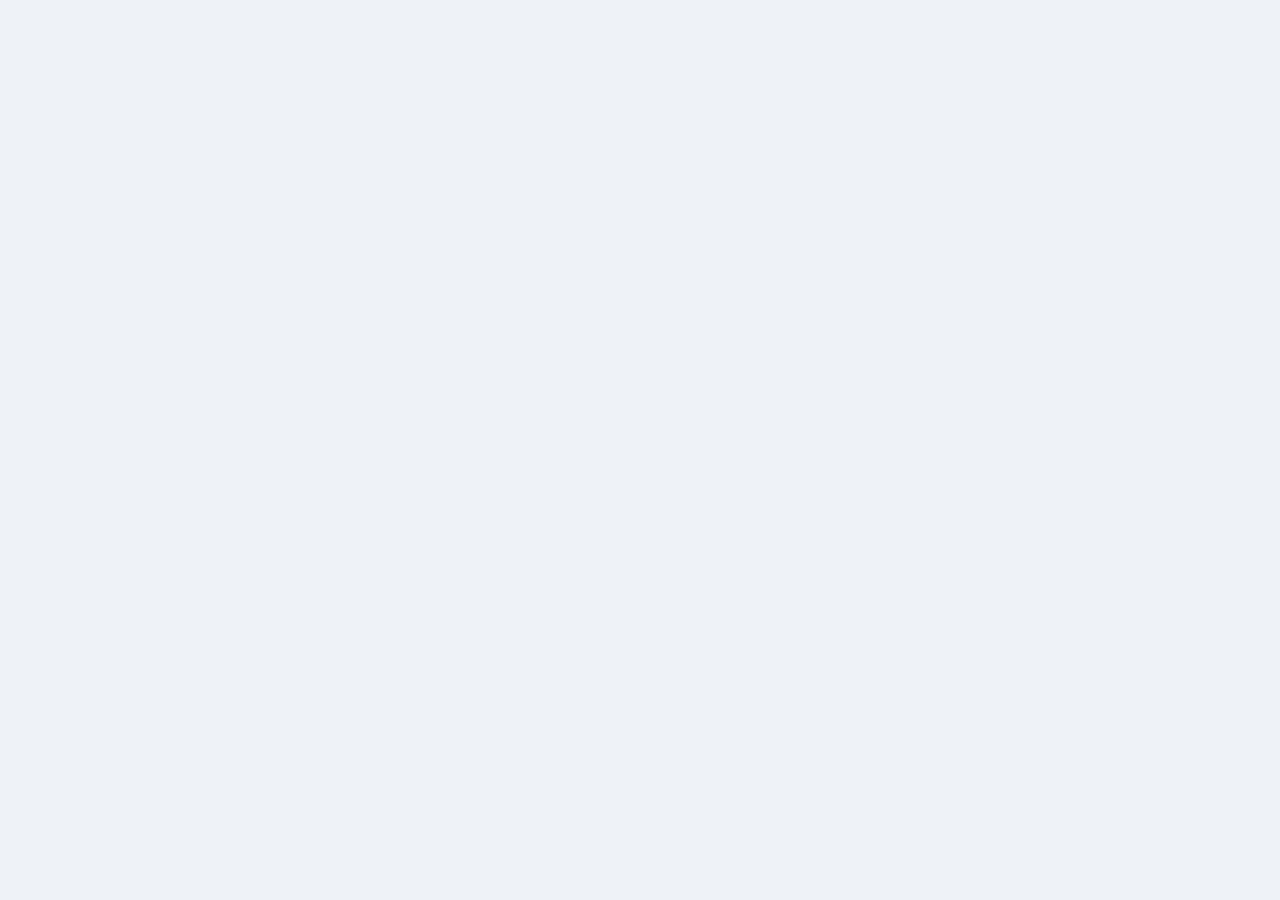
==== index.html @ 98a91626 "Atualizar o index.html" ====
<!DOCTYPE html>
<html lang="pt-BR">
<head>
<meta charset="UTF-8">
<meta name="viewport" content="width=device-width, initial-scale=1.0">
<meta http-equiv="X-Content-Type-Options" content="nosniff">
<meta http-equiv="Referrer-Policy" content="strict-origin-when-cross-origin">
<meta http-equiv="Cache-Control" content="no-cache, no-store, must-revalidate">
<meta http-equiv="Pragma" content="no-cache">
<meta http-equiv="Expires" content="0">
<title>PCP · ALMOX</title>
<script src="https://cdn.sheetjs.com/xlsx-0.20.2/package/dist/xlsx.full.min.js"></script>
<link href="https://fonts.googleapis.com/css2?family=Inter:wght@300;400;500;600&family=IBM+Plex+Mono:wght@400;500;600&display=swap" rel="stylesheet">
<style>
*,*::before,*::after{box-sizing:border-box;margin:0;padding:0}
:root{
  --bg:#EEF2F7;--surface:#fff;--border:#DDE3EE;--border2:#C8D0E0;
  --tx:#1C2333;--tx2:#5A6580;--tx3:#9AA3B8;
  --blue:#3B6FD4;--blue2:#5588E8;--blue-bg:#EBF0FB;--blue-light:#F0F4FD;
  --green:#27AE60;--green-bg:#E8F8EF;
  --amber:#D4820A;--amber-bg:#FEF6E7;
  --red:#C0392B;--red-bg:#FDECEA;
  --topbar:#1A2340;
  --mono:'IBM Plex Mono',monospace;--sans:'Inter',sans-serif;--r:8px;--rs:6px;
}
body{font-family:var(--sans);background:var(--bg);color:var(--tx);font-size:14px;}

/* ── LOADING / LOGIN ── */
#loadingScreen,#loginScreen{position:fixed;inset:0;z-index:9000;background:#0d1525;display:flex;flex-direction:column;align-items:center;justify-content:center;}
#loginScreen{z-index:8999;}
.ld-title{font-size:20px;font-weight:700;color:#fff;margin-bottom:3px;}
.ld-sub{font-size:10px;color:rgba(255,255,255,.35);letter-spacing:.14em;text-transform:uppercase;margin-bottom:28px;}
.ld-bar{width:180px;height:2px;background:rgba(255,255,255,.1);border-radius:2px;overflow:hidden;margin-top:16px;}
.ld-bar-fill{height:100%;background:linear-gradient(90deg,#4A7FE5,#2EC4B6);border-radius:2px;width:0%;transition:width .4s ease;}
.ld-status{font-size:10px;color:rgba(255,255,255,.3);margin-top:10px;font-family:var(--mono);}
.login-box{background:#151e2d;border:1px solid rgba(255,255,255,.1);border-radius:16px;padding:40px 44px;width:380px;box-shadow:0 20px 60px rgba(0,0,0,.6);animation:fadeUp .3s ease;}
@keyframes fadeUp{from{opacity:0;transform:translateY(16px);}to{opacity:1;transform:translateY(0);}}
.login-logo-row{display:flex;align-items:center;justify-content:center;gap:12px;margin-bottom:6px;}
.login-logo-ico{width:40px;height:40px;background:linear-gradient(135deg,#4A7FE5,#2EC4B6);border-radius:11px;display:flex;align-items:center;justify-content:center;box-shadow:0 0 24px rgba(79,142,229,.4);}
.login-logo-ico svg{width:22px;height:22px;}
.login-t{font-size:20px;font-weight:700;color:#fff;letter-spacing:2px;}
.login-st{font-family:var(--mono);font-size:9px;color:rgba(255,255,255,.3);letter-spacing:2px;text-transform:uppercase;text-align:center;margin-bottom:28px;margin-top:2px;}
.login-err{background:rgba(192,57,43,.1);border:1px solid rgba(192,57,43,.3);color:#F87171;border-radius:6px;padding:9px 12px;font-size:12px;text-align:center;margin-bottom:14px;display:none;}
.login-err.show{display:block;}
.login-field{display:flex;flex-direction:column;gap:5px;margin-bottom:12px;}
.login-label{font-size:10px;font-weight:600;color:rgba(255,255,255,.35);letter-spacing:1px;text-transform:uppercase;}
.login-input{width:100%;background:rgba(255,255,255,.06);border:1px solid rgba(255,255,255,.1);border-radius:var(--rs);padding:10px 13px;font-size:13px;color:#fff;font-family:var(--sans);outline:none;transition:border-color .15s;}
.login-input:focus{border-color:rgba(74,127,229,.7);background:rgba(74,127,229,.06);}
.login-input::placeholder{color:rgba(255,255,255,.18);}
.login-btn{width:100%;padding:12px;background:linear-gradient(135deg,#4A7FE5,#2EC4B6);color:#fff;border:none;border-radius:var(--rs);font-size:14px;font-weight:600;cursor:pointer;font-family:var(--sans);transition:all .15s;margin-top:6px;box-shadow:0 4px 16px rgba(74,127,229,.35);}
.login-btn:hover:not(:disabled){transform:translateY(-1px);box-shadow:0 6px 24px
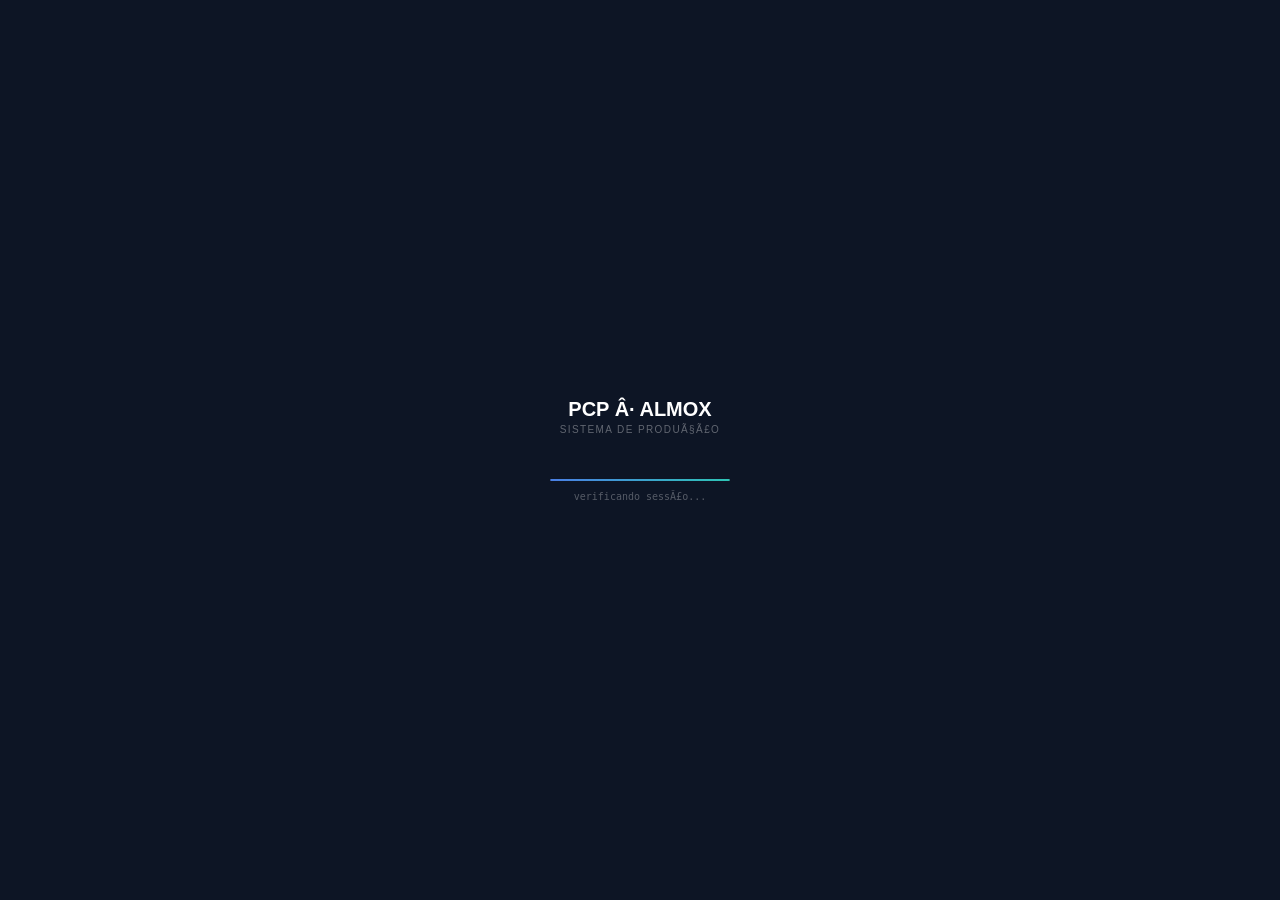
==== commit f5bec7aa: "Atualizar o index.html" ====
--- a/index.html
+++ b/index.html
@@ -8,7 +8,7 @@
 <meta http-equiv="Cache-Control" content="no-cache, no-store, must-revalidate">
 <meta http-equiv="Pragma" content="no-cache">
 <meta http-equiv="Expires" content="0">
-<title>PCP · ALMOX</title>
+<title>PCP Â· ALMOX</title>
 <script src="https://cdn.sheetjs.com/xlsx-0.20.2/package/dist/xlsx.full.min.js"></script>
 <link href="https://fonts.googleapis.com/css2?family=Inter:wght@300;400;500;600&family=IBM+Plex+Mono:wght@400;500;600&display=swap" rel="stylesheet">
 <style>
@@ -25,7 +25,7 @@
 }
 body{font-family:var(--sans);background:var(--bg);color:var(--tx);font-size:14px;}
 
-/* ── LOADING / LOGIN ── */
+/* â”€â”€ LOADING / LOGIN â”€â”€ */
 #loadingScreen,#loginScreen{position:fixed;inset:0;z-index:9000;background:#0d1525;display:flex;flex-direction:column;align-items:center;justify-content:center;}
 #loginScreen{z-index:8999;}
 .ld-title{font-size:20px;font-weight:700;color:#fff;margin-bottom:3px;}
@@ -48,4 +48,1477 @@
 .login-input:focus{border-color:rgba(74,127,229,.7);background:rgba(74,127,229,.06);}
 .login-input::placeholder{color:rgba(255,255,255,.18);}
 .login-btn{width:100%;padding:12px;background:linear-gradient(135deg,#4A7FE5,#2EC4B6);color:#fff;border:none;border-radius:var(--rs);font-size:14px;font-weight:600;cursor:pointer;font-family:var(--sans);transition:all .15s;margin-top:6px;box-shadow:0 4px 16px rgba(74,127,229,.35);}
-.login-btn:hover:not(:disabled){transform:translateY(-1px);box-shadow:0 6px 24px+.login-btn:hover:not(:disabled){transform:translateY(-1px);box-shadow:0 6px 24px rgba(74,127,229,.55);}
+.login-btn:disabled{opacity:.5;cursor:not-allowed;transform:none;}
+
+/* â”€â”€ MAIN APP â”€â”€ */
+#mainApp{display:none;flex-direction:column;height:100vh;overflow:hidden;}
+
+/* â”€â”€ TOPBAR â”€â”€ */
+.topbar{background:var(--topbar);color:#fff;padding:0 20px;height:52px;display:flex;align-items:center;justify-content:space-between;flex-shrink:0;}
+.topbar-left{display:flex;align-items:center;gap:12px;}
+.logo-circle{width:32px;height:32px;border-radius:50%;background:linear-gradient(135deg,#4A7FE5,#2A5BC4);display:flex;align-items:center;justify-content:center;font-weight:700;font-size:14px;color:#fff;flex-shrink:0;}
+.topbar-title{font-size:15px;font-weight:600;}
+.topbar-sub{font-size:11px;color:rgba(255,255,255,.45);letter-spacing:.08em;text-transform:uppercase;margin-top:1px;}
+.topbar-right{display:flex;align-items:center;gap:8px;}
+.db-indicator{display:flex;align-items:center;gap:6px;font-size:11px;color:rgba(255,255,255,.7);}
+.db-dot{width:7px;height:7px;border-radius:50%;background:#9CA3AF;flex-shrink:0;}
+.db-dot.ok{background:#34D399;}.db-dot.err{background:#F87171;}
+.status-badge{font-size:11px;font-weight:500;padding:4px 12px;border-radius:20px;background:rgba(255,255,255,.1);color:rgba(255,255,255,.7);border:1px solid rgba(255,255,255,.15);letter-spacing:.04em;}
+.status-badge.ok{background:rgba(52,211,153,.15);color:#6EE7B7;border-color:rgba(52,211,153,.3);}
+.status-badge.warn{background:rgba(251,191,36,.15);color:#FCD34D;border-color:rgba(251,191,36,.3);}
+.user-chip{display:flex;align-items:center;gap:7px;padding:3px 9px 3px 4px;border-radius:24px;background:rgba(255,255,255,.08);}
+.user-av{width:26px;height:26px;border-radius:50%;display:flex;align-items:center;justify-content:center;font-size:11px;font-weight:700;color:#fff;flex-shrink:0;}
+.user-name{font-size:12px;font-weight:500;color:rgba(255,255,255,.85);white-space:nowrap;}
+.user-role{font-size:10px;color:rgba(255,255,255,.4);}
+.btn-topbar{padding:5px 11px;border-radius:20px;font-size:11px;font-weight:500;cursor:pointer;border:1px solid rgba(255,255,255,.2);background:transparent;color:rgba(255,255,255,.6);transition:all .15s;font-family:var(--sans);}
+.btn-topbar:hover{background:rgba(255,255,255,.1);color:#fff;}
+.btn-topbar.admin-btn{border-color:rgba(74,127,229,.4);color:rgba(160,185,255,.8);}
+.btn-topbar.admin-btn:hover{background:rgba(74,127,229,.2);color:#fff;}
+
+/* â”€â”€ TABS â”€â”€ */
+.tabs-bar{background:var(--surface);border-bottom:1px solid var(--border);display:flex;padding:0 0 0 16px;flex-shrink:0;}
+.tab{padding:13px 20px;font-size:13px;font-weight:400;cursor:pointer;border-bottom:2px solid transparent;margin-bottom:-1px;color:var(--tx3);transition:all .15s;display:flex;align-items:center;gap:7px;}
+.tab:hover{color:var(--tx2)}.tab.active{color:var(--blue);border-bottom-color:var(--blue);font-weight:500;}
+.tab-icon{font-size:14px;opacity:.7;}.tab.active .tab-icon{opacity:1;}
+.tab-count{background:var(--blue);color:#fff;font-size:10px;font-weight:600;padding:1px 7px;border-radius:20px;font-family:var(--mono);}
+.page{display:none;flex:1;overflow:hidden;}.page.active{display:flex;}
+
+/* â”€â”€ SIDEBAR â”€â”€ */
+.sidebar{width:220px;flex-shrink:0;background:var(--surface);border-right:1px solid var(--border);display:flex;flex-direction:column;overflow:hidden;}
+.sb-section{padding:14px 14px;border-bottom:1px solid var(--border);}
+.sb-label{font-size:10px;font-weight:600;letter-spacing:.1em;color:var(--tx3);text-transform:uppercase;margin-bottom:10px;display:flex;align-items:center;gap:6px;}
+.sb-label::before{content:'';display:block;width:3px;height:12px;background:var(--blue);border-radius:2px;}
+.upload-zone{display:block;border:1.5px dashed var(--border2);border-radius:var(--r);padding:18px 12px;text-align:center;cursor:pointer;transition:all .18s;background:var(--bg);}
+.upload-zone:hover,.upload-zone.drag{border-color:var(--blue);background:var(--blue-bg);}
+.upload-tri{width:0;height:0;margin:0 auto 8px;border-left:16px solid transparent;border-right:16px solid transparent;border-bottom:24px solid var(--blue);opacity:.75;}
+.upload-zone:hover .upload-tri,.upload-zone.drag .upload-tri{opacity:1;}
+.upload-primary{font-size:12px;font-weight:500;color:var(--tx2);}
+.upload-secondary{font-size:10px;color:var(--tx3);margin-top:3px;font-family:var(--mono);}
+.file-tag{margin-top:8px;background:var(--blue-bg);border:1px solid var(--border);border-radius:var(--rs);padding:5px 8px;font-family:var(--mono);font-size:10px;color:var(--blue);display:none;align-items:center;gap:5px;word-break:break-all;}
+.pedido-num{font-family:var(--mono);font-size:20px;font-weight:600;color:var(--blue);letter-spacing:-.02em;line-height:1;}
+.pedido-cli{font-size:11px;color:var(--tx2);margin-top:3px;line-height:1.4;}
+.pedido-flag{display:inline-flex;align-items:center;gap:4px;margin-top:6px;font-size:10px;font-weight:600;padding:3px 9px;border-radius:20px;}
+.flag-novo{background:var(--green-bg);color:var(--green);}.flag-exist{background:var(--amber-bg);color:var(--amber);}.flag-saved{background:var(--green-bg);color:var(--green);}
+.date-input{width:100%;background:var(--bg);border:1px solid var(--border);border-radius:var(--rs);padding:7px 10px;font-size:12px;color:var(--tx);font-family:var(--sans);outline:none;margin-top:8px;transition:border-color .15s;}
+.date-input:focus{border-color:var(--blue);}
+.stats-grid{display:grid;grid-template-columns:1fr 1fr;gap:7px;}
+.stat-cell{background:var(--surface);border:1px solid var(--border);border-radius:var(--r);padding:9px 8px;text-align:center;}
+.stat-num{font-family:var(--mono);font-size:20px;font-weight:600;color:var(--blue);line-height:1;}
+.stat-lbl{font-size:9px;color:var(--tx3);margin-top:3px;letter-spacing:.08em;text-transform:uppercase;}
+.sb-actions{padding:12px 14px;margin-top:auto;display:flex;flex-direction:column;}
+.btn-save{display:flex;align-items:center;justify-content:center;gap:8px;width:100%;padding:10px;border-radius:var(--r);font-size:13px;font-weight:500;cursor:pointer;border:none;background:var(--blue);color:#fff;transition:background .15s;font-family:var(--sans);}
+.btn-save:hover:not(:disabled){background:var(--blue2);}.btn-save:disabled{opacity:.45;cursor:not-allowed;}
+.btn-clear{display:flex;align-items:center;justify-content:center;width:100%;padding:8px;margin-top:5px;border-radius:var(--r);font-size:12px;cursor:pointer;border:none;background:transparent;color:var(--tx3);transition:color .15s;font-family:var(--sans);}
+.btn-clear:hover{color:var(--tx2);}
+
+/* â”€â”€ MAIN CONTENT â”€â”€ */
+.main-ext{flex:1;display:flex;flex-direction:column;overflow:hidden;}
+.toolbar{background:var(--surface);border-bottom:1px solid var(--border);padding:8px 18px;display:flex;align-items:center;justify-content:space-between;flex-shrink:0;}
+.toolbar-info{font-size:12px;color:var(--tx3);}.toolbar-info strong{color:var(--tx);font-weight:500;}
+.toolbar-btns{display:flex;gap:6px;}
+.tb-btn{padding:5px 12px;border-radius:var(--rs);font-size:11px;font-weight:500;cursor:pointer;border:1px solid var(--border);background:var(--surface);color:var(--tx2);transition:all .15s;}
+.tb-btn:hover{background:var(--bg);border-color:var(--border2);}
+.filter-bar{background:var(--surface);border-bottom:1px solid var(--border);padding:7px 18px;display:none;align-items:center;gap:10px;flex-shrink:0;}
+.search-box{display:flex;align-items:center;gap:6px;background:var(--bg);border:1px solid var(--border);border-radius:var(--rs);padding:5px 10px;flex:1;max-width:260px;}
+.search-box input{border:none;background:transparent;font-size:12px;color:var(--tx);outline:none;width:100%;}
+.search-box input::placeholder{color:var(--tx3);}
+.chips{display:flex;gap:5px;}
+.chip{padding:4px 12px;border-radius:20px;font-size:11px;cursor:pointer;border:1px solid var(--border);background:var(--surface);color:var(--tx2);transition:all .15s;}
+.chip.active{background:var(--blue);color:#fff;border-color:var(--blue);font-weight:500;}
+.filter-sep{width:1px;height:20px;background:var(--border2);flex-shrink:0;margin:0 4px;}
+.filter-label{font-size:10px;color:var(--tx3);font-weight:600;letter-spacing:.08em;text-transform:uppercase;white-space:nowrap;}
+.chip-op{padding:4px 12px;border-radius:20px;font-size:11px;cursor:pointer;border:1px dashed var(--border2);background:var(--surface);color:var(--tx2);transition:all .15s;white-space:nowrap;}
+.chip-op:hover{border-color:var(--blue);color:var(--blue);}
+.chip-op.active{background:var(--blue);color:#fff;border-color:var(--blue);border-style:solid;font-weight:500;}
+.scroll-area{flex:1;overflow-y:auto;padding:16px 18px;}
+.empty-state{display:flex;flex-direction:column;align-items:center;justify-content:center;height:100%;padding:60px 20px;text-align:center;}
+.empty-icon-svg{color:var(--border2);margin-bottom:14px;}
+.empty-title{font-size:15px;font-weight:500;color:var(--tx2);margin-bottom:5px;}
+.empty-sub{font-size:12px;color:var(--tx3);font-family:var(--mono);}
+
+/* â”€â”€ GRID (8 colunas agora com Entrega) â”€â”€ */
+.col-header,.comp-row{display:grid;grid-template-columns:minmax(80px,80px) minmax(100px,100px) 1fr minmax(100px,100px) minmax(110px,110px) minmax(130px,130px) minmax(90px,90px) minmax(55px,55px) minmax(50px,50px);}
+.cr-op{font-family:var(--mono);font-size:11px;color:var(--blue);font-weight:600;}
+.col-header{background:#F4F6FB;border-left:1px solid var(--border);border-right:1px solid var(--border);}
+.ch{padding:5px 10px;font-size:9px;font-weight:600;color:var(--tx3);letter-spacing:.1em;text-transform:uppercase;border-right:1px solid var(--border);}
+.ch:last-child{border-right:none;}
+
+/* â”€â”€ PEDIDO HEADER â”€â”€ */
+.pedido-header{background:var(--topbar);color:#fff;border-radius:var(--r) var(--r) 0 0;padding:12px 16px;display:flex;align-items:center;flex-wrap:wrap;}
+.ph-item{padding:0 16px;border-right:1px solid rgba(255,255,255,.1);}.ph-item:first-child{padding-left:0;}
+.ph-lbl{font-size:9px;color:rgba(255,255,255,.4);letter-spacing:.12em;text-transform:uppercase;margin-bottom:2px;}
+.ph-val{font-family:var(--mono);font-size:13px;font-weight:600;color:#fff;}
+.ph-actions{margin-left:auto;display:flex;gap:6px;align-items:center;padding-left:12px;}
+.ph-btn{padding:5px 12px;border-radius:var(--rs);font-size:11px;font-weight:500;cursor:pointer;border:1px solid rgba(255,255,255,.2);background:rgba(255,255,255,.08);color:#fff;transition:all .15s;white-space:nowrap;}
+.ph-btn:hover{background:rgba(255,255,255,.16);}
+
+.comp-wrap{border:1px solid var(--border);border-top:none;}.comp-wrap:last-child{border-radius:0 0 var(--r) var(--r);margin-bottom:14px;}
+.comp-row{align-items:stretch;cursor:pointer;transition:background .12s;border-bottom:1px solid var(--border);}
+.comp-row:hover{background:var(--blue-light);}.comp-row.last-row{border-bottom:none;}
+.cr-cell{padding:9px 10px;border-right:1px solid var(--border);display:flex;align-items:center;overflow:hidden;min-width:0;}.cr-cell:last-child{border-right:none;}
+.cr-pos{font-family:var(--mono);font-size:11px;font-weight:600;color:var(--blue);word-break:break-all;line-height:1.3;}
+.cr-cod{font-family:var(--mono);font-size:11px;color:var(--tx);white-space:nowrap;overflow:hidden;text-overflow:ellipsis;}
+.cr-desc{font-size:12px;color:var(--tx);white-space:normal;line-height:1.4;word-break:break-word;align-items:flex-start;padding-top:10px;padding-bottom:10px;}
+.cr-desenho{font-family:var(--mono);font-size:10px;color:var(--tx2);word-break:break-all;line-height:1.35;}
+.cr-qty{font-family:var(--mono);font-size:12px;font-weight:600;color:var(--tx);white-space:nowrap;justify-content:center;}
+.cr-ops{font-size:10px;color:var(--tx3);justify-content:center;gap:4px;font-family:var(--mono);}
+.cr-atual{flex-direction:column;align-items:flex-start;justify-content:center;gap:3px;}
+.op-badge{display:inline-block;padding:2px 8px;border-radius:20px;font-size:10px;font-weight:600;font-family:var(--mono);white-space:nowrap;overflow:hidden;text-overflow:ellipsis;max-width:100%;}
+.op-andamento{background:var(--amber-bg);color:var(--amber);}.op-concluida{background:var(--green-bg);color:var(--green);}.op-aberta{background:var(--blue-bg);color:var(--blue);}
+.op-none{color:var(--tx3);font-size:11px;font-family:var(--mono);}
+.tog{display:inline-block;transition:transform .18s;font-size:9px;}.tog.open{transform:rotate(90deg);}
+
+/* â”€â”€ ENTREGA BADGES â”€â”€ */
+.entrega-badge{font-size:10px;font-weight:600;padding:2px 7px;border-radius:4px;font-family:var(--mono);white-space:nowrap;}
+.entrega-ok{background:var(--green-bg);color:var(--green);}
+.entrega-blue{background:#EBF0FB;color:#3B6FD4;}
+.entrega-warn{background:var(--amber-bg);color:var(--amber);}
+.entrega-late{background:var(--red-bg);color:var(--red);animation:pulse-red 1.2s ease-in-out infinite;}
+@keyframes pulse-red{0%,100%{background:var(--red-bg);box-shadow:none;}50%{background:#f9b8b3;box-shadow:0 0 8px rgba(192,57,43,.55);}}
+
+/* â”€â”€ INLINE DATE INPUT â”€â”€ */
+.inline-date{border:1px solid transparent;border-radius:4px;padding:2px 5px;font-size:11px;font-family:var(--mono);color:var(--tx2);background:transparent;cursor:pointer;width:100%;outline:none;transition:border-color .15s,background .15s;}
+.inline-date:hover{border-color:var(--border2);background:var(--bg);}
+.inline-date:focus{border-color:var(--blue);background:var(--bg);}
+.inline-date.date-ok{color:var(--green);}
+.inline-date.date-blue{color:#3B6FD4;}
+.inline-date.date-warn{color:var(--amber);}
+.inline-date.date-late{color:var(--red);animation:pulse-red-text 1.2s ease-in-out infinite;}
+@keyframes pulse-red-text{0%,100%{opacity:1;}50%{opacity:.45;}}
+
+/* â”€â”€ OPS TABLE â”€â”€ */
+.ops-wrap{display:none;border-top:1px solid var(--border);overflow-x:auto;}.ops-wrap.open{display:block;}
+.ops-table{width:100%;border-collapse:collapse;font-family:var(--mono);font-size:11px;min-width:700px;}
+.ops-table thead{background:#F4F6FB;border-bottom:1px solid var(--border);}
+.ops-table th{padding:5px 11px;text-align:left;color:var(--tx3);font-weight:600;letter-spacing:.08em;font-size:9px;text-transform:uppercase;white-space:nowrap;border-right:1px solid var(--border);}
+.ops-table th:last-child{border-right:none;}
+.ops-table td{padding:7px 11px;border-right:1px solid var(--border);border-bottom:1px solid #EEF2F7;vertical-align:middle;color:var(--tx);white-space:nowrap;background-color:var(--surface);}
+.ops-table td:last-child{border-right:none;}.ops-table tr:last-child td{border-bottom:none;}
+.ops-table tbody tr:hover td{background:var(--blue-light);}
+.sit-badge{display:inline-block;padding:2px 7px;border-radius:20px;font-size:9px;font-weight:600;}
+.sit-a{background:var(--amber-bg);color:var(--amber);}.sit-c{background:var(--green-bg);color:var(--green);}.sit-p{background:#d4f5e2;color:#1a7a45;}
+
+/* â”€â”€ PEDIDOS SALVOS â”€â”€ */
+.saved-layout{width:100%;padding:20px;overflow-y:auto;}
+.saved-table{width:100%;border-collapse:collapse;background:var(--surface);border:1px solid var(--border);border-radius:var(--r);overflow:hidden;}
+.saved-table thead{background:#F4F6FB;}
+.saved-table th{padding:9px 14px;text-align:left;font-size:10px;font-weight:600;color:var(--tx3);letter-spacing:.1em;text-transform:uppercase;border-right:1px solid var(--border);border-bottom:1px solid var(--border);}
+.saved-table th:last-child{border-right:none;}
+.saved-table td{padding:10px 14px;border-right:1px solid var(--border);border-bottom:1px solid #EEF2F7;font-size:13px;color:var(--tx);vertical-align:middle;}
+.saved-table td:last-child{border-right:none;}.saved-table tr:last-child td{border-bottom:none;}
+.saved-table tbody tr:hover td{background:var(--blue-light);}
+.mono{font-family:var(--mono);font-size:12px;}
+.icon-btn{padding:4px 10px;border-radius:var(--rs);font-size:11px;cursor:pointer;border:1px solid var(--border);background:var(--surface);color:var(--tx2);transition:all .15s;white-space:nowrap;}
+.icon-btn:hover{background:var(--bg);border-color:var(--border2);}
+.icon-btn.danger:hover{background:var(--red-bg);border-color:rgba(192,57,43,.3);color:var(--red);}
+
+/* â”€â”€ CONTROLE DE PRODUÃ‡ÃƒO â”€â”€ */
+@keyframes rowPulse{
+  0%,100%{background-color:#FDECEA;}
+  50%{background-color:#F08080;}
+}
+@keyframes rowPulseText{
+  0%,100%{color:#C0392B;}
+  50%{color:#922B21;}
+}
+.controle-layout{width:100%;padding:20px;overflow-y:auto;}
+/* Linhas da tabela de controle coloridas por prazo */
+.ops-table tr.row-ok td{
+  background-color:#D5F5E3 !important;
+  color:#145A32;
+}
+.ops-table tr.row-ok td span.op-badge,
+.ops-table tr.row-ok td span.entrega-badge{
+  background:rgba(255,255,255,.55)!important;
+  color:#145A32!important;
+  border:1px solid #A9DFBF!important;
+}
+.ops-table tr.row-ok:hover td{background-color:#ABEBC6 !important;}
+
+.ops-table tr.row-blue td{
+  background-color:#D6EAF8 !important;
+  color:#1A5276;
+}
+.ops-table tr.row-blue td span.op-badge,
+.ops-table tr.row-blue td span.entrega-badge{
+  background:rgba(255,255,255,.55)!important;
+  color:#1A5276!important;
+  border:1px solid #AED6F1!important;
+}
+.ops-table tr.row-blue:hover td{background-color:#AED6F1 !important;}
+
+.ops-table tr.row-warn td{
+  background-color:#FDEBD0 !important;
+  color:#784212;
+}
+.ops-table tr.row-warn td span.op-badge,
+.ops-table tr.row-warn td span.entrega-badge{
+  background:rgba(255,255,255,.55)!important;
+  color:#784212!important;
+  border:1px solid #F0B27A!important;
+}
+.ops-table tr.row-warn:hover td{background-color:#FAD7A0 !important;}
+
+.ops-table tr.row-vencida td{
+  animation:rowPulse 1.5s ease-in-out infinite;
+  color:#922B21;
+  font-weight:600;
+}
+.ops-table tr.row-vencida td span{
+  animation:rowPulseText 1.5s ease-in-out infinite;
+}
+.ctrl-card{background:var(--surface);border:1px solid var(--border);border-radius:var(--r);margin-bottom:10px;border-left:4px solid var(--border2);overflow:hidden;}
+.ctrl-card.cl-ok  {border-left-color:#1e8449;background-color:#27AE60;border-color:#1e8449;}
+.ctrl-card.cl-ok .ctrl-header{background:#27AE60;}
+.ctrl-card.cl-ok .ctrl-header:hover{background:#239B55;}
+.ctrl-card.cl-ok .ctrl-num{color:#fff;text-shadow:0 1px 2px rgba(0,0,0,.2);}
+.ctrl-card.cl-ok .ctrl-cli{color:rgba(255,255,255,.9);}
+.ctrl-card.cl-ok .ctrl-tog{color:rgba(255,255,255,.8);}
+.ctrl-card.cl-warn{border-left-color:#b7470a;background-color:#E67E22;border-color:#b7470a;}
+.ctrl-card.cl-warn .ctrl-header{background:#E67E22;}
+.ctrl-card.cl-warn .ctrl-header:hover{background:#CA6F1E;}
+.ctrl-card.cl-warn .ctrl-num{color:#fff;text-shadow:0 1px 2px rgba(0,0,0,.2);}
+.ctrl-card.cl-warn .ctrl-cli{color:rgba(255,255,255,.9);}
+.ctrl-card.cl-warn .ctrl-tog{color:rgba(255,255,255,.8);}
+.ctrl-card.cl-late{border-left-color:var(--red);background-color:#FDECEA;}
+.ctrl-card.cl-blue{border-left-color:#2A5BC4;background-color:#3B6FD4;border-color:#2A5BC4;}
+.ctrl-card.cl-blue .ctrl-header{background:#3B6FD4;}
+.ctrl-card.cl-blue .ctrl-header:hover{background:#2A5BC4;}
+.ctrl-card.cl-blue .ctrl-num{color:#fff;text-shadow:0 1px 2px rgba(0,0,0,.2);}
+.ctrl-card.cl-blue .ctrl-cli{color:rgba(255,255,255,.9);}
+.ctrl-card.cl-blue .ctrl-tog{color:rgba(255,255,255,.8);}
+.ctrl-card.cl-done{border-left-color:#818CF8;background-color:#F5F3FF;border-color:rgba(129,140,248,.25);opacity:.75;}
+.ops-table tr.row-vencida td{animation:rowPulse 1.8s ease-in-out infinite;}
+.ctrl-header{padding:13px 16px;display:flex;align-items:center;gap:12px;cursor:pointer;transition:background .12s;}
+.ctrl-header:hover{background:rgba(0,0,0,.04);}
+.ctrl-tog{font-size:10px;color:var(--tx3);flex-shrink:0;transition:transform .18s;}
+.ctrl-tog.open{transform:rotate(90deg);}
+.ctrl-num{font-family:var(--mono);font-size:13px;font-weight:700;color:var(--blue);}
+.ctrl-cli{font-size:11px;color:var(--tx2);margin-top:1px;}
+.ctrl-badge{font-size:10px;font-weight:600;padding:3px 10px;border-radius:20px;white-space:nowrap;}
+.ctrl-badge-ok  {background:rgba(255,255,255,.3);color:#fff;border:1px solid rgba(255,255,255,.5);}
+.ctrl-badge-warn{background:rgba(255,255,255,.3);color:#fff;border:1px solid rgba(255,255,255,.5);}
+.ctrl-badge-late{background:var(--red-bg);color:var(--red);}
+.ctrl-badge-blue{background:rgba(255,255,255,.3);color:#fff;border:1px solid rgba(255,255,255,.5);}
+.ctrl-badge-none{background:var(--bg);color:var(--tx3);border:1px solid var(--border);}
+.ctrl-badge-done{background:#EEF2FF;color:#4338CA;border:1px solid rgba(99,102,241,.25);}
+.ctrl-body{display:none;border-top:1px solid var(--border);overflow-x:auto;}
+.btn-finalizar{padding:4px 12px;border-radius:20px;font-size:10px;font-weight:600;cursor:pointer;border:1px solid var(--border2);background:var(--surface);color:var(--tx2);transition:all .15s;white-space:nowrap;font-family:var(--sans);}
+.btn-finalizar:hover{border-color:var(--green);color:var(--green);background:var(--green-bg);}
+.btn-finalizar.done{background:#EEF2FF;border-color:rgba(99,102,241,.4);color:#4338CA;}
+.btn-finalizar.done:hover{background:var(--red-bg);border-color:rgba(192,57,43,.3);color:var(--red);}
+
+/* â”€â”€ ADMIN â”€â”€ */
+.admin-layout{width:100%;padding:20px;overflow-y:auto;}
+.admin-top{display:flex;align-items:center;justify-content:space-between;margin-bottom:20px;}
+.admin-h1{font-size:15px;font-weight:600;color:var(--tx);}
+.urow{display:flex;align-items:center;gap:14px;padding:13px 16px;background:var(--surface);border:1px solid var(--border);border-radius:var(--r);margin-bottom:8px;transition:background .12s;}
+.urow:hover{background:var(--blue-light);}
+.uav{width:38px;height:38px;border-radius:50%;display:flex;align-items:center;justify-content:center;font-size:14px;font-weight:700;color:#fff;flex-shrink:0;}
+.uinfo{flex:1;min-width:0;}
+.uname{font-size:13px;font-weight:500;color:var(--tx);}
+.umeta{font-size:11px;color:var(--tx3);margin-top:2px;font-family:var(--mono);}
+.uperfil{font-size:10px;font-weight:600;padding:2px 8px;border-radius:20px;margin-left:6px;}
+.perfil-admin{background:var(--blue-bg);color:var(--blue);}.perfil-func{background:var(--green-bg);color:var(--green);}
+.badge-ativo{background:var(--green-bg);color:var(--green);font-size:10px;font-weight:600;padding:2px 9px;border-radius:20px;}
+.badge-inativo{background:var(--red-bg);color:var(--red);font-size:10px;font-weight:600;padding:2px 9px;border-radius:20px;}
+.u-inactive{opacity:.5;}
+
+/* â”€â”€ MODAL â”€â”€ */
+.modal-bd{position:fixed;inset:0;background:rgba(0,0,0,.45);z-index:500;display:flex;align-items:center;justify-content:center;}
+.modal-box{background:var(--surface);border:1px solid var(--border);border-radius:var(--r);width:400px;box-shadow:0 10px 40px rgba(0,0,0,.2);animation:fadeUp .2s ease;}
+.modal-head{padding:16px 20px;border-bottom:1px solid var(--border);display:flex;align-items:center;justify-content:space-between;}
+.modal-title{font-size:14px;font-weight:600;color:var(--tx);}
+.modal-close{background:none;border:none;font-size:20px;cursor:pointer;color:var(--tx3);line-height:1;}
+.modal-close:hover{color:var(--tx);}
+.modal-body{padding:20px;}
+.form-field{margin-bottom:14px;}
+.form-label{font-size:11px;font-weight:500;color:var(--tx2);letter-spacing:.06em;text-transform:uppercase;margin-bottom:6px;display:block;}
+.form-input,.form-select{width:100%;background:var(--bg);border:1px solid var(--border);border-radius:var(--rs);padding:9px 12px;font-size:13px;color:var(--tx);font-family:var(--sans);outline:none;transition:border-color .15s;}
+.form-input:focus,.form-select:focus{border-color:var(--blue);}
+.modal-foot{padding:12px 20px;border-top:1px solid var(--border);display:flex;justify-content:flex-end;gap:8px;}
+.btn-primary{padding:8px 18px;background:var(--blue);color:#fff;border:none;border-radius:var(--rs);font-size:13px;font-weight:500;cursor:pointer;font-family:var(--sans);transition:background .15s;}
+.btn-primary:hover:not(:disabled){background:var(--blue2);}.btn-primary:disabled{opacity:.5;cursor:not-allowed;}
+.btn-secondary{padding:8px 18px;background:var(--surface);color:var(--tx2);border:1px solid var(--border);border-radius:var(--rs);font-size:13px;cursor:pointer;font-family:var(--sans);}
+.btn-secondary:hover{background:var(--bg);}
+
+/* â”€â”€ PROGRESS / TOAST â”€â”€ */
+.progress-wrap{padding:0 18px 10px;display:none;}
+.progress-bar{height:3px;background:var(--border);border-radius:2px;overflow:hidden;}
+.progress-fill{height:100%;background:var(--blue);border-radius:2px;width:0%;transition:width .3s;}
+.progress-label{font-size:10px;color:var(--tx3);margin-top:5px;font-family:var(--mono);}
+.toast-stack{position:fixed;bottom:18px;right:18px;z-index:1000;display:flex;flex-direction:column;gap:5px;}
+.toast{background:var(--topbar);color:#fff;border-radius:var(--r);padding:10px 14px;font-size:12px;transform:translateX(120%);transition:transform .2s ease;min-width:220px;box-shadow:0 4px 20px rgba(0,0,0,.2);}
+.toast.show{transform:translateX(0);}.toast.success{background:#1A6640;}.toast.error{background:#8B1A1A;}.toast.warn{background:#7A4D00;}
+::-webkit-scrollbar{width:5px;height:5px;}::-webkit-scrollbar-track{background:transparent;}::-webkit-scrollbar-thumb{background:var(--border2);border-radius:3px;}
+</style>
+</head>
+<body>
+
+<!-- LOADING -->
+<div id="loadingScreen">
+  <div class="ld-title">PCP Â· ALMOX</div>
+  <div class="ld-sub">Sistema de ProduÃ§Ã£o</div>
+  <div class="ld-bar"><div class="ld-bar-fill" id="ldFill"></div></div>
+  <div class="ld-status" id="ldStatus">inicializando...</div>
+</div>
+<div id="loginScreen" style="display:none">
+  <div class="login-box">
+    <div class="login-logo-row">
+      <div class="login-logo-ico">
+        <svg viewBox="0 0 22 22" fill="none" stroke="#fff" stroke-width="1.6">
+          <path d="M11 2L20 7V15L11 20L2 15V7L11 2Z"/>
+          <path d="M11 7L16 10V14L11 17L6 14V10L11 7Z"/>
+          <circle cx="11" cy="11" r="2" fill="#fff" stroke="none"/>
+        </svg>
+      </div>
+      <div class="login-t">PCP Â· ALMOX</div>
+    </div>
+    <div class="login-st">Sistema de ProduÃ§Ã£o</div>
+    <div class="login-err" id="loginErr"></div>
+    <div class="login-field">
+      <label class="login-label">UsuÃ¡rio</label>
+      <input class="login-input" type="text" id="loginUser" name="username" placeholder="nome de usuÃ¡rio" autocomplete="username">
+    </div>
+    <div class="login-field">
+      <label class="login-label">Senha</label>
+      <input class="login-input" type="password" id="loginPass" name="password" placeholder="â€¢â€¢â€¢â€¢â€¢â€¢â€¢â€¢" autocomplete="current-password">
+    </div>
+    <button class="login-btn" id="loginBtn" onclick="doLogin()">Entrar</button>
+    <div style="margin-top:18px;padding:10px 14px;background:rgba(255,255,255,0.06);border:1px solid rgba(255,255,255,0.12);border-radius:8px;text-align:center">
+      <span style="font-size:11px;color:rgba(255,255,255,0.45);line-height:1.5">
+        âš ï¸ Esta ferramenta <strong style="color:rgba(255,255,255,0.6)">nÃ£o substitui</strong> o sistema oficial da empresa.<br>
+        Use apenas como apoio ao controle de produÃ§Ã£o.
+      </span>
+    </div>
+  </div>
+</div>
+
+<!-- MAIN APP -->
+<div id="mainApp">
+
+<div class="topbar">
+  <div class="topbar-left">
+    <div class="logo-circle">S</div>
+    <div><div class="topbar-title">PCP Â· ALMOX</div><div class="topbar-sub">Extrator de Ordens de ProduÃ§Ã£o</div></div>
+  </div>
+  <div class="topbar-right">
+    <div class="db-indicator">
+      <div class="db-dot" id="dbDot"></div>
+      <span id="sbStatus">conectando...</span>
+    </div>
+    <span class="status-badge" id="statusBadge">AGUARDANDO</span>
+    <div class="user-chip">
+      <div class="user-av" id="userAv" style="background:#3B6FD4">?</div>
+      <div><div class="user-name" id="userName">â€”</div><div class="user-role" id="userRole">â€”</div></div>
+    </div>
+    <button class="btn-topbar admin-btn" id="adminBtn" onclick="goAdmin()" style="display:none">âš™ Admin</button>
+    <button class="btn-topbar" onclick="doLogout()">Sair</button>
+  </div>
+</div>
+
+<div class="tabs-bar">
+  <div class="tab active" id="tabExtrator" onclick="switchTab('extrator')"><span class="tab-icon">â˜°</span> Extrator</div>
+  <div class="tab" id="tabSaved" onclick="switchTab('saved')"><span class="tab-icon">â—«</span> Pedidos Salvos <span class="tab-count" id="savedCount">0</span></div>
+  <div class="tab" id="tabControle" onclick="switchTab('controle')"><span class="tab-icon">ðŸ“‹</span> Controle de ProduÃ§Ã£o</div>
+</div>
+
+<!-- PAGE: EXTRATOR -->
+<div class="page active" id="pageExtrator">
+  <aside class="sidebar">
+    <div style="flex:1;overflow-y:auto;min-height:0">
+      <div class="sb-section">
+        <div class="sb-label">Importar Planilha</div>
+        <label for="fileInput" class="upload-zone" id="uploadZone">
+          <div class="upload-tri"></div>
+          <div class="upload-primary">Clique ou arraste aqui</div>
+          <div class="upload-secondary">.xlsx Â· .xls Â· .csv</div>
+        </label>
+        <input type="file" id="fileInput" accept=".xlsx,.xls,.csv" style="position:absolute;width:1px;height:1px;opacity:0;pointer-events:none;">
+        <div class="file-tag" id="fileTag"><span>ðŸ“„</span><span id="fileTagName"></span></div>
+      </div>
+      <div class="sb-section" id="pedidoPanel" style="display:none">
+        <div class="sb-label">Pedido Detectado</div>
+        <div class="pedido-num" id="pedidoNum">â€”</div>
+        <div class="pedido-cli" id="pedidoCli">â€”</div>
+        <div style="margin-top:10px;padding-top:10px;border-top:1px solid var(--border)">
+          <div style="font-size:10px;font-weight:600;color:var(--tx3);letter-spacing:.1em;text-transform:uppercase;margin-bottom:6px">Item / SequÃªncia</div>
+          <div style="display:flex;align-items:center;gap:5px">
+            <span style="font-family:var(--mono);font-size:14px;font-weight:600;color:var(--tx2)" id="pedidoBaseDisp">â€”</span>
+            <span style="font-family:var(--mono);font-size:14px;font-weight:600;color:var(--tx3)">-</span>
+            <input type="text" id="pedidoItemInput" maxlength="10" placeholder="1"
+              style="width:54px;font-family:var(--mono);font-size:14px;font-weight:600;color:var(--blue);background:var(--blue-light);border:1px solid var(--blue);border-radius:4px;padding:3px 7px;outline:none;text-align:center"
+              oninput="onPedidoItemChange()">
+          </div>
+        </div>
+        <div id="pedidoFlag" style="margin-top:8px"></div>
+      </div>
+      <div class="sb-section">
+        <div class="sb-label">Totalizadores</div>
+        <div class="stats-grid">
+          <div class="stat-cell"><div class="stat-num" id="statComp">0</div><div class="stat-lbl">Itens</div></div>
+          <div class="stat-cell"><div class="stat-num" id="statOps">0</div><div class="stat-lbl">OperaÃ§Ãµes</div></div>
+        </div>
+      </div>
+    </div>
+    <div class="sb-actions">
+      <button class="btn-save" id="saveBtn" disabled onclick="executeSave()"><span>â–¶</span> Salvar no banco</button>
+      <button class="btn-clear" onclick="resetAll()">â†º Limpar tudo</button>
+    </div>
+  </aside>
+  <div class="main-ext">
+    <div class="toolbar">
+      <span class="toolbar-info" id="toolbarInfo">Nenhuma planilha importada</span>
+      <div class="toolbar-btns">
+        <button class="tb-btn" onclick="expandAll()">â–¼ Expandir tudo</button>
+        <button class="tb-btn" onclick="collapseAll()">â–¶ Recolher tudo</button>
+        <button class="tb-btn" id="printExtBtn" onclick="imprimirExtrator()" style="display:none;border-color:rgba(59,111,212,.4);color:#3B6FD4">ðŸ–¨ Imprimir</button>
+      </div>
+    </div>
+    <div class="progress-wrap" id="progressWrap">
+      <div class="progress-bar"><div class="progress-fill" id="progressFill"></div></div>
+      <div class="progress-label" id="progressLabel">Salvando...</div>
+    </div>
+    <div class="filter-bar" id="filterBar">
+      <div class="search-box">
+        <span style="color:var(--tx3);font-size:12px">ðŸ”</span>
+        <input type="text" id="searchInput" placeholder="Buscar cÃ³digo, descriÃ§Ã£o..." oninput="applyFilter()">
+      </div>
+      <div class="chips">
+        <span class="chip active" onclick="setFilter('all',this)">Todos</span>
+        <span class="chip" onclick="setFilter('com-ops',this)">Com operaÃ§Ãµes</span>
+        <span class="chip" onclick="setFilter('sem-ops',this)">Sem operaÃ§Ãµes</span>
+      </div>
+      <div class="filter-sep"></div>
+      <span class="filter-label">Op:</span>
+      <div class="chips" id="opChips">
+        <span class="chip-op" onclick="toggleOp('MANDRILHAR',this)">Mandrilhar</span>
+        <span class="chip-op" onclick="toggleOp('TORNEAR',this)">Tornear</span>
+        <span class="chip-op" onclick="toggleOp('CALDEIRARIA',this)">Caldeiraria</span>     
+      </div>
+    </div>
+    <div class="scroll-area" id="scrollArea">
+      <div class="empty-state" id="emptyState">
+        <div class="empty-icon-svg">
+          <svg width="48" height="48" viewBox="0 0 48 48" fill="none">
+            <rect x="6" y="10" width="36" height="28" rx="3" stroke="currentColor" stroke-width="2"/>
+            <line x1="6" y1="18" x2="42" y2="18" stroke="currentColor" stroke-width="2"/>
+            <line x1="6" y1="26" x2="42" y2="26" stroke="currentColor" stroke-width="2"/>
+            <line x1="6" y1="34" x2="42" y2="34" stroke="currentColor" stroke-width="2"/>
+            <line x1="16" y1="10" x2="16" y2="38" stroke="currentColor" stroke-width="2"/>
+          </svg>
+        </div>
+        <div class="empty-title">Nenhuma planilha importada</div>
+        <div class="empty-sub">Arraste um arquivo .xlsx para a lateral</div>
+      </div>
+      <div id="resultContent" style="display:none"></div>
+    </div>
+  </div>
+</div>
+
+<!-- PAGE: PEDIDOS SALVOS -->
+<div class="page" id="pageSaved">
+  <div class="saved-layout">
+    <div style="display:flex;align-items:center;justify-content:space-between;margin-bottom:16px">
+      <div style="font-size:15px;font-weight:600;color:var(--tx)">Pedidos Salvos</div>
+      <button class="tb-btn" onclick="loadSavedList()">â†º Atualizar</button>
+    </div>
+    <div id="savedListArea">
+      <div class="empty-state" style="height:300px">
+        <div class="empty-icon-svg" style="color:var(--border2)">
+          <svg width="48" height="48" viewBox="0 0 48 48" fill="none">
+            <rect x="6" y="10" width="36" height="28" rx="3" stroke="currentColor" stroke-width="2"/>
+            <line x1="6" y1="18" x2="42" y2="18" stroke="currentColor" stroke-width="2"/>
+          </svg>
+        </div>
+        <div class="empty-title">Carregando...</div>
+      </div>
+    </div>
+  </div>
+</div>
+
+<!-- PAGE: CONTROLE DE PRODUÃ‡ÃƒO -->
+<div class="page" id="pageControle">
+  <div class="controle-layout">
+    <div style="display:flex;align-items:center;justify-content:space-between;margin-bottom:16px">
+      <div>
+        <div style="font-size:15px;font-weight:600;color:var(--tx)">Controle de ProduÃ§Ã£o</div>
+        <div style="font-size:11px;color:var(--tx3);margin-top:2px">
+          <span style="color:var(--green);font-weight:600">â—</span> &gt;30 dias &nbsp;
+          <span style="color:#3B6FD4;font-weight:600">â—</span> 8â€“30 dias &nbsp;
+          <span style="color:var(--amber);font-weight:600">â—</span> â‰¤7 dias &nbsp;
+          <span style="color:var(--red);font-weight:600">â—</span> â‰¤2 dias ou vencido &nbsp;
+          <span style="color:#818CF8;font-weight:600">â—</span> Finalizado
+        </div>
+      </div>
+      <button class="tb-btn" onclick="loadControle()">â†º Atualizar</button>
+    </div>
+    <div id="controleArea">
+      <div class="empty-state" style="height:300px"><div class="empty-title">Carregando...</div></div>
+    </div>
+  </div>
+</div>
+
+<!-- PAGE: ADMIN (sem aba, acessado pelo botÃ£o no topo) -->
+<div class="page" id="pageAdmin">
+  <div class="admin-layout">
+    <div class="admin-top">
+      <div style="display:flex;align-items:center;gap:12px">
+        <button class="btn-secondary" onclick="switchTab('extrator')" style="font-size:12px;padding:6px 14px">â† Voltar</button>
+        <div class="admin-h1">Gerenciamento de UsuÃ¡rios</div>
+      </div>
+      <button class="btn-primary" onclick="openUserModal()">+ Novo UsuÃ¡rio</button>
+    </div>
+    <div id="userListArea">
+      <div class="empty-state" style="height:200px"><div class="empty-title">Carregando...</div></div>
+    </div>
+  </div>
+</div>
+
+</div><!-- /mainApp -->
+
+<!-- MODAL USUÃRIO -->
+<div class="modal-bd" id="userModal" style="display:none" onclick="if(event.target===this)closeUserModal()">
+  <div class="modal-box">
+    <div class="modal-head">
+      <span class="modal-title" id="modalTitle">Novo UsuÃ¡rio</span>
+      <button class="modal-close" onclick="closeUserModal()">Ã—</button>
+    </div>
+    <div class="modal-body">
+      <input type="hidden" id="modalUserId">
+      <div class="form-field">
+        <label class="form-label">Nome completo</label>
+        <input class="form-input" id="mNome" type="text" placeholder="Ex: JoÃ£o Silva">
+      </div>
+      <div class="form-field">
+        <label class="form-label">UsuÃ¡rio (login)</label>
+        <input class="form-input" id="mUsername" type="text" placeholder="Ex: joao.silva">
+      </div>
+      <div class="form-field">
+        <label class="form-label">Senha <span id="senhaHint" style="font-size:10px;font-weight:400;color:var(--tx3);text-transform:none;letter-spacing:0">(deixe em branco para manter)</span></label>
+        <input class="form-input" id="mSenha" type="password" placeholder="â€¢â€¢â€¢â€¢â€¢â€¢â€¢â€¢">
+      </div>
+      <div style="display:grid;grid-template-columns:1fr 1fr;gap:12px">
+        <div class="form-field">
+          <label class="form-label">Perfil</label>
+          <select class="form-select" id="mPerfil" onchange="toggleExpiraField()">
+            <option value="Funcionario">FuncionÃ¡rio</option>
+            <option value="Admin">Admin</option>
+          </select>
+        </div>
+        <div class="form-field">
+          <label class="form-label">Cor do avatar</label>
+          <input class="form-input" id="mCor" type="color" value="#4f8ef7" style="height:40px;padding:4px 8px;cursor:pointer;">
+        </div>
+      </div>
+      <div class="form-field" id="expiraField">
+        <label class="form-label">Acesso expira em <span style="font-size:10px;font-weight:400;color:var(--tx3);text-transform:none;letter-spacing:0">(opcional)</span></label>
+        <input class="form-input" id="mExpira" type="date">
+      </div>
+    </div>
+    <div class="modal-foot">
+      <button class="btn-secondary" onclick="closeUserModal()">Cancelar</button>
+      <button class="btn-primary" id="modalSaveBtn" onclick="saveUser()">Salvar</button>
+    </div>
+  </div>
+</div>
+
+<div class="toast-stack" id="toasts"></div>
+
+<script>
+// â”€â”€ SESSÃƒO â”€â”€â”€â”€â”€â”€â”€â”€â”€â”€â”€â”€â”€â”€â”€â”€â”€â”€â”€â”€â”€â”€â”€â”€â”€â”€â”€â”€â”€â”€â”€â”€â”€â”€â”€â”€â”€â”€â”€â”€â”€â”€â”€â”€â”€â”€â”€â”€â”€â”€â”€â”€â”€â”€â”€â”€â”€â”€â”€â”€â”€â”€â”€â”€â”€â”€â”€â”€
+const SESSION_KEY = 'almox_session';
+let currentUser = null;
+
+function esc(s){
+  if(s===null||s===undefined)return 'â€”';
+  return String(s).replace(/&/g,'&amp;').replace(/</g,'&lt;').replace(/>/g,'&gt;').replace(/"/g,'&quot;').replace(/'/g,'&#039;');
+}
+function requireAdmin(){
+  if(!currentUser||currentUser.perfil!=='Admin'){toast('Acesso negado.','error');return false;}
+  return true;
+}
+function getSession(){try{return JSON.parse(sessionStorage.getItem(SESSION_KEY));}catch(e){return null;}}
+function setSession(u){
+  const sess={id:u.id,nome:u.nome,username:u.username,perfil:u.perfil,cor:u.cor||'#3B6FD4',expira_em:u.expira_em,_exp:Date.now()+(8*60*60*1000)};
+  sessionStorage.setItem(SESSION_KEY,JSON.stringify(sess));
+  currentUser=sess;
+}
+function clearSession(){sessionStorage.removeItem(SESSION_KEY);currentUser=null;}
+function isSessionValid(s){
+  if(!s||!s.id)return false;
+  if(s._exp&&Date.now()>s._exp)return false;
+  if(s.perfil!=='Admin'&&s.expira_em&&new Date(s.expira_em)<new Date())return false;
+  return true;
+}
+
+// Auto-logout por inatividade (30 min)
+let _inactivityTimer;
+function resetInactivityTimer(){
+  clearTimeout(_inactivityTimer);
+  _inactivityTimer=setTimeout(()=>{toast('SessÃ£o encerrada por inatividade.','warn');setTimeout(doLogout,2000);},30*60*1000);
+}
+['click','keydown','mousemove','touchstart'].forEach(ev=>document.addEventListener(ev,resetInactivityTimer,{passive:true}));
+
+// â”€â”€ SUPABASE â”€â”€â”€â”€â”€â”€â”€â”€â”€â”€â”€â”€â”€â”€â”€â”€â”€â”€â”€â”€â”€â”€â”€â”€â”€â”€â”€â”€â”€â”€â”€â”€â”€â”€â”€â”€â”€â”€â”€â”€â”€â”€â”€â”€â”€â”€â”€â”€â”€â”€â”€â”€â”€â”€â”€â”€â”€â”€â”€â”€â”€â”€â”€â”€â”€â”€
+// SECURITY: SB_KEY Ã© anon/publishable key (segura para frontend com RLS ativado)
+// NUNCA use service_role key no frontend. Configure RLS em todas as tabelas.
+const SB_URL='https://lavehpbeizrqcuaiqcpx.supabase.co/rest/v1';
+const SB_KEY='sb_publishable_Q6SWGBjlO3TIdlO7aq16qQ_0QmTZX1R';
+// SECURITY: Headers base - Authorization usa anon key (backend valida via RLS)
+// Para produÃ§Ã£o: substituir por Supabase Auth JWT (supabase.auth.getSession())
+function getHeaders(extra={}){
+  return {
+    'Content-Type':'application/json',
+    'apikey':SB_KEY,
+    'Authorization':SB_KEY,
+    'Prefer':'return=representation',
+    ...extra
+  };
+}
+// Alias para compatibilidade
+const HEADERS = {
+  'Content-Type':'application/json',
+  'apikey':SB_KEY,
+  'Authorization':SB_KEY,
+  'Prefer':'return=representation'
+};
+async function dbGet(t,p=''){const r=await fetch(`${SB_URL}/${t}${p?'?'+p:''}`,{headers:HEADERS});if(!r.ok){const e=await r.json();throw new Error(e.message||r.statusText);}return r.json();}
+async function dbPost(t,b){const r=await fetch(`${SB_URL}/${t}`,{method:'POST',headers:HEADERS,body:JSON.stringify(b)});if(!r.ok){const e=await r.json();throw new Error(e.message||r.statusText);}return r.json();}
+async function dbPatch(t,p,b){const h={...HEADERS,'Prefer':'return=minimal'};const r=await fetch(`${SB_URL}/${t}?${p}`,{method:'PATCH',headers:h,body:JSON.stringify(b)});if(!r.ok){const e=await r.json();throw new Error(e.message||r.statusText);}}
+async function dbDelete(t,p){const r=await fetch(`${SB_URL}/${t}?${p}`,{method:'DELETE',headers:HEADERS});if(!r.ok){const e=await r.json();throw new Error(e.message||r.statusText);}}
+function setDbStatus(ok,msg){document.getElementById('dbDot').className='db-dot '+(ok?'ok':'err');document.getElementById('sbStatus').textContent=ok?'banco conectado':'erro: '+msg;}
+
+// â”€â”€ HELPERS DATA â”€â”€â”€â”€â”€â”€â”€â”€â”€â”€â”€â”€â”€â”€â”€â”€â”€â”€â”€â”€â”€â”€â”€â”€â”€â”€â”€â”€â”€â”€â”€â”€â”€â”€â”€â”€â”€â”€â”€â”€â”€â”€â”€â”€â”€â”€â”€â”€â”€â”€â”€â”€â”€â”€â”€â”€â”€â”€â”€â”€â”€â”€
+function fmtDate(s){if(!s)return'â€”';const[y,m,d]=s.split('-');return`${d}/${m}/${y}`;}
+function parseDataUTC(s){
+  if(!s)return null;
+  // Garante que funciona com timestamp completo do Supabase (ex: 2026-06-06T03:00:00+00:00)
+  const parte=String(s).substring(0,10);
+  const p=parte.split("-").map(Number);
+  if(p.length<3||isNaN(p[2]))return null;
+  const dt=new Date();dt.setFullYear(p[0],p[1]-1,p[2]);dt.setHours(0,0,0,0);
+  return dt;
+}
+function entregaCls(s){
+  if(!s)return"";
+  const hoje=new Date();hoje.setHours(0,0,0,0);
+  const alvo=parseDataUTC(s);if(!alvo)return"";
+  const dias=Math.ceil((alvo-hoje)/86400000);
+  if(dias<0||dias<=2)return"late";
+  if(dias<=7)return"warn";
+  if(dias<=30)return"blue";
+  return"ok";
+}
+function entregaDias(s){
+  if(!s)return null;
+  const hoje=new Date();hoje.setHours(0,0,0,0);
+  const alvo=parseDataUTC(s);if(!alvo)return null;
+  return Math.ceil((alvo-hoje)/86400000);
+}
+
+// â”€â”€ AUTH â”€â”€â”€â”€â”€â”€â”€â”€â”€â”€â”€â”€â”€â”€â”€â”€â”€â”€â”€â”€â”€â”€â”€â”€â”€â”€â”€â”€â”€â”€â”€â”€â”€â”€â”€â”€â”€â”€â”€â”€â”€â”€â”€â”€â”€â”€â”€â”€â”€â”€â”€â”€â”€â”€â”€â”€â”€â”€â”€â”€â”€â”€â”€â”€â”€â”€â”€â”€â”€â”€
+async function doLogin(){
+  const user=document.getElementById('loginUser').value.trim();
+  const pass=document.getElementById('loginPass').value;
+  const btn=document.getElementById('loginBtn');
+  document.getElementById('loginErr').classList.remove('show');
+  if(!user||!pass){showLoginErr('Preencha usuÃ¡rio e senha.');return;}
+  btn.disabled=true;btn.textContent='Entrando...';
+  try{
+    // SECURITY: Sanitiza input - permite apenas alfanumÃ©rico, ponto, hÃ­fen e underscore
+    const safeUser = user.replace(/[^a-zA-Z0-9._\-]/g, '');
+    if(safeUser !== user){showLoginErr('UsuÃ¡rio contÃ©m caracteres invÃ¡lidos.');return;}
+    const rows=await dbGet('usuarios',`username=eq.${encodeURIComponent(safeUser)}&select=id,nome,username,perfil,cor,ativo,expira_em,senha_hash&limit=1`);
+    if(!rows?.length){showLoginErr('UsuÃ¡rio ou senha incorretos.');return;}
+    const u=rows[0];
+    if(!u.ativo){showLoginErr('UsuÃ¡rio inativo. Contate o administrador.');return;}
+    if(u.senha_hash!==pass){showLoginErr('UsuÃ¡rio ou senha incorretos.');return;}
+    if(u.perfil!=='Admin'&&u.expira_em&&new Date(u.expira_em)<new Date()){showLoginErr('Acesso expirado. Contate o administrador.');return;}
+    dbPatch('usuarios',`id=eq.${u.id}`,{ultimo_acesso:new Date().toISOString()}).catch(()=>{});
+    setSession({id:u.id,nome:u.nome,username:u.username,perfil:u.perfil,cor:u.cor||'#4f8ef7',expira_em:u.expira_em});
+    showMainApp();
+  }catch(e){showLoginErr('Erro ao conectar: '+e.message);}
+  finally{btn.disabled=false;btn.textContent='Entrar';}
+}
+function showLoginErr(msg){const el=document.getElementById('loginErr');el.textContent=msg;el.classList.add('show');}
+function doLogout(){
+  clearSession();
+  document.getElementById('mainApp').style.display='none';
+  document.getElementById('loginScreen').style.display='flex';
+  document.getElementById('loginUser').value='';
+  document.getElementById('loginPass').value='';
+  document.getElementById('loginErr').classList.remove('show');
+}
+function showMainApp(){
+  document.getElementById('loginScreen').style.display='none';
+  document.getElementById('mainApp').style.display='flex';
+  const u=currentUser;
+  const ini=u.nome.split(' ').map(w=>w[0]).slice(0,2).join('').toUpperCase();
+  document.getElementById('userAv').textContent=ini;
+  document.getElementById('userAv').style.background=u.cor||'#3B6FD4';
+  document.getElementById('userName').textContent=u.nome;
+  document.getElementById('userRole').textContent=u.perfil;
+  document.getElementById('adminBtn').style.display=u.perfil==='Admin'?'block':'none';
+  initApp();
+}
+async function initApp(){
+  try{await dbGet('pedidos','select=id&limit=1');setDbStatus(true,'');loadSavedCount();}
+  catch(e){setDbStatus(false,e.message);}
+}
+
+// â”€â”€ BOOT â”€â”€â”€â”€â”€â”€â”€â”€â”€â”€â”€â”€â”€â”€â”€â”€â”€â”€â”€â”€â”€â”€â”€â”€â”€â”€â”€â”€â”€â”€â”€â”€â”€â”€â”€â”€â”€â”€â”€â”€â”€â”€â”€â”€â”€â”€â”€â”€â”€â”€â”€â”€â”€â”€â”€â”€â”€â”€â”€â”€â”€â”€â”€â”€â”€â”€â”€â”€â”€â”€
+function bootApp(){
+  const fill=document.getElementById('ldFill');
+  const status=document.getElementById('ldStatus');
+  if(!fill||!status){
+    // DOM nÃ£o pronto ainda, tenta novamente
+    setTimeout(bootApp,100);return;
+  }
+  let pct=0;
+  const iv=setInterval(()=>{pct+=Math.random()*30+10;if(pct>=90){pct=90;clearInterval(iv);}fill.style.width=pct+'%';},140);
+  setTimeout(()=>{
+    clearInterval(iv);
+    fill.style.width='100%';
+    status.textContent='verificando sessÃ£o...';
+    setTimeout(()=>{
+      const ld=document.getElementById('loadingScreen');
+      const ls=document.getElementById('loginScreen');
+      // Esconde loading independente de qualquer erro
+      if(ld)ld.style.display='none';
+      try{
+        const sess=getSession();
+        if(isSessionValid(sess)){
+          currentUser=sess;
+          showMainApp();
+          resetInactivityTimer();
+        } else {
+          clearSession();
+          if(ls)ls.style.display='flex';
+        }
+      }catch(e){
+        console.warn('Boot error:',e);
+        clearSession();
+        if(ls)ls.style.display='flex';
+      }
+    },400);
+  },900);
+}
+window.addEventListener('load', bootApp);
+document.addEventListener('keydown',e=>{if(e.key==='Enter'&&document.getElementById('loginScreen').style.display!=='none')doLogin();});
+
+// â”€â”€ CONVERSÃƒO EXCEL â”€â”€â”€â”€â”€â”€â”€â”€â”€â”€â”€â”€â”€â”€â”€â”€â”€â”€â”€â”€â”€â”€â”€â”€â”€â”€â”€â”€â”€â”€â”€â”€â”€â”€â”€â”€â”€â”€â”€â”€â”€â”€â”€â”€â”€â”€â”€â”€â”€â”€â”€â”€â”€â”€â”€â”€â”€â”€â”€
+function xlDate(v){
+  if(v===''||v==null)return'';
+  if(v instanceof Date)return v.toLocaleDateString('pt-BR');
+  const s=String(v||'').trim();
+  if(/^0[0\/\-]/.test(s))return'';
+  const n=parseFloat(v);if(isNaN(n)||n<1)return s;
+  return new Date(Math.round((n-25569)*86400000)).toLocaleDateString('pt-BR',{timeZone:'UTC'});
+}
+function xlTime(v){
+  if(v===''||v==null)return'';
+  if(v instanceof Date)return v.toLocaleTimeString('pt-BR',{hour:'2-digit',minute:'2-digit'});
+  const n=parseFloat(v);if(isNaN(n))return String(v||'');
+  const totalMin=Math.round((n%1)*1440);
+  return`${String(Math.floor(totalMin/60)%24).padStart(2,'0')}:${String(totalMin%60).padStart(2,'0')}`;
+}
+
+// â”€â”€ ESTADO â”€â”€â”€â”€â”€â”€â”€â”€â”€â”€â”€â”€â”€â”€â”€â”€â”€â”€â”€â”€â”€â”€â”€â”€â”€â”€â”€â”€â”€â”€â”€â”€â”€â”€â”€â”€â”€â”€â”€â”€â”€â”€â”€â”€â”€â”€â”€â”€â”€â”€â”€â”€â”€â”€â”€â”€â”€â”€â”€â”€â”€â”€â”€â”€â”€â”€â”€â”€
+let state={pedido:'',pedidoSeq:'',cliente:'',data_entrega:'',componentes:[]};
+let existingPedidoId=null,filterMode='all',searchTerm='';
+let activeOps=new Set();
+
+// â”€â”€ TABS â”€â”€â”€â”€â”€â”€â”€â”€â”€â”€â”€â”€â”€â”€â”€â”€â”€â”€â”€â”€â”€â”€â”€â”€â”€â”€â”€â”€â”€â”€â”€â”€â”€â”€â”€â”€â”€â”€â”€â”€â”€â”€â”€â”€â”€â”€â”€â”€â”€â”€â”€â”€â”€â”€â”€â”€â”€â”€â”€â”€â”€â”€â”€â”€â”€â”€â”€â”€â”€â”€
+function switchTab(tab){
+  ['tabExtrator','tabSaved','tabControle'].forEach(id=>document.getElementById(id)?.classList.remove('active'));
+  ['pageExtrator','pageSaved','pageControle','pageAdmin'].forEach(id=>document.getElementById(id)?.classList.remove('active'));
+  if(tab==='extrator'){document.getElementById('tabExtrator').classList.add('active');document.getElementById('pageExtrator').classList.add('active');}
+  else if(tab==='saved'){document.getElementById('tabSaved').classList.add('active');document.getElementById('pageSaved').classList.add('active');loadSavedList();}
+  else if(tab==='controle'){document.getElementById('tabControle').classList.add('active');document.getElementById('pageControle').classList.add('active');loadControle();}
+}
+function goAdmin(){
+  // SECURITY: Dupla verificaÃ§Ã£o de perfil antes de renderizar painel admin
+  if(!requireAdmin()) return;
+  ['tabExtrator','tabSaved','tabControle'].forEach(id=>document.getElementById(id)?.classList.remove('active'));
+  ['pageExtrator','pageSaved','pageControle'].forEach(id=>document.getElementById(id)?.classList.remove('active'));
+  document.getElementById('pageAdmin').classList.add('active');
+  loadUserList();
+}
+
+// â”€â”€ EXTRAÃ‡ÃƒO â”€â”€â”€â”€â”€â”€â”€â”€â”€â”€â”€â”€â”€â”€â”€â”€â”€â”€â”€â”€â”€â”€â”€â”€â”€â”€â”€â”€â”€â”€â”€â”€â”€â”€â”€â”€â”€â”€â”€â”€â”€â”€â”€â”€â”€â”€â”€â”€â”€â”€â”€â”€â”€â”€â”€â”€â”€â”€â”€â”€â”€â”€â”€â”€â”€â”€
+function extractFromRows(rows){
+  const componentes=[];let pedido='',cliente='',current=null,pendingOps=[],pendingOP='';
+  for(let i=0;i<rows.length;i++){
+    const row=rows[i];
+    if(/pedido:/i.test(row)){const m=row.match(/pedido:\s*(\d+)/i);if(m)pedido=m[1];const cm=row.match(/cliente:\s*\d+\s+(.+?)(?:\s{2,}|$)/i);if(cm)cliente=cm[1].trim();}
+    if(/ordem\s+de\s+produ[Ã§c][Ã£a]o\s*:/i.test(row)){
+      const nums=(row.match(/\b\d+\b/g)||[]);
+      const op1=nums[0]||'';const op2=nums[1]||'';
+      pendingOP=op1&&op2?`${op1}/${op2}`:(op1||op2);
+    }
+    const compM=row.match(/^(\d+(?:\.\d+)*)\s*-\s*(\d+\.\d+)\s*-\s*(.+?)(?=\t{2,}|$)/);
+    if(compM){
+      if(current){
+        current.operacoes=[...pendingOps];
+        current.op=pendingOP;
+        componentes.push(current);pendingOps=[];pendingOP='';
+      }
+      const dM=row.match(/([A-ZÃÃ‡ÃƒÃ•]{2,}[\d]+(?:\.[\d]+)+)/);let desenho=dM?dM[0]:'';
+      const qM=row.match(/(\d+(?:[.,]\d+)?)\s*PC/i);let quantidade=qM?qM[1].replace(',','.'):'';
+      let descricao=compM[3].trim();
+      if(desenho)descricao=descricao.replace(desenho,'').trim();
+      descricao=descricao.replace(/\s*[-â€“]?\s*\d+(?:[.,]\d+)?\s*PC.*/i,'').trim().replace(/[-â€“\s]+$/,'').trim();
+      current={posicao:compM[1],codigo:compM[2],descricao,desenho,quantidade,operacoes:[]};
+    }
+    const parts=row.split('\t');
+    if(parts.length>=7&&/^\d+$/.test(parts[0])&&/^\d+$/.test(parts[1])&&parts[2]&&parts[3]){
+      const iData=xlDate(parts[9]);const iHora=xlTime(parts[10]);
+      const sRaw=String(parts[13]||parts[12]||'').trim();
+      const situacao=/concl|finaliz|anda|proc|exec/i.test(sRaw)?sRaw:(iData?'Em Processo':(sRaw||'Aberta'));
+      pendingOps.push({est:parts[0],seq:parts[1],op:parts[2],desc:parts[3],qtd_prev:parts[5]||'',qtd_real:parts[6]||'',inicio_data:iData,inicio_hora:iHora,situacao});
+    }
+  }
+  if(current){
+    current.operacoes=[...pendingOps];
+    current.op=pendingOP;
+    componentes.push(current);
+  }
+  return{pedido,cliente,componentes};
+}
+
+async function handleFile(file){
+  const reader=new FileReader();
+  reader.onload=async(e)=>{
+    try{
+      const wb=XLSX.read(new Uint8Array(e.target.result),{type:'array'});
+      const ws=wb.Sheets[wb.SheetNames[0]];
+      const rows=XLSX.utils.sheet_to_json(ws,{header:1,defval:''}).map(r=>r.filter(c=>c?.toString().trim()).join('\t')).filter(r=>r.trim());
+      state=extractFromRows(rows);state.pedidoSeq=state.pedido;
+      document.getElementById('fileTag').style.display='flex';document.getElementById('fileTagName').textContent=file.name;
+      document.getElementById('pedidoPanel').style.display='block';document.getElementById('pedidoNum').textContent='...';
+      document.getElementById('pedidoCli').textContent=state.cliente||'â€”';document.getElementById('filterBar').style.display='flex';
+      await checkExisting();renderResult();
+      const tot=state.componentes.reduce((s,c)=>s+(c.operacoes?.length||0),0);
+      toast(`ExtraÃ­dos: ${state.componentes.length} itens Â· ${tot} operaÃ§Ãµes`,'success');
+    }catch(err){toast('Erro ao processar o arquivo','error');console.error(err);}
+  };
+  reader.readAsArrayBuffer(file);
+}
+
+async function checkExisting(){
+  if(!state.pedido)return;
+  document.getElementById('pedidoNum').textContent=state.pedido;
+  document.getElementById('pedidoBaseDisp').textContent=state.pedido;
+  try{
+    const data=await dbGet('pedidos',`select=id,numero&numero=like.${state.pedido}-%&order=numero.asc`);
+    const exact=await dbGet('pedidos',`select=id,numero&numero=eq.${state.pedido}&limit=1`);
+    const todos=[...(exact||[]),...(data||[])];
+    let sugItem='1';
+    if(todos.length){let max=0;todos.forEach(p=>{const m=p.numero.match(/-(\d+)$/);max=Math.max(max,m?parseInt(m[1]):1);});sugItem=String(max+1);}
+    document.getElementById('pedidoItemInput').value=sugItem;
+    existingPedidoId=null;state.pedidoSeq=state.pedido+'-'+sugItem;
+    setFlag('novo');document.getElementById('statusBadge').textContent='NÂº '+state.pedidoSeq;document.getElementById('statusBadge').className='status-badge ok';
+    document.getElementById('saveBtn').disabled=false;
+  }catch(e){
+    document.getElementById('pedidoItemInput').value='1';
+    existingPedidoId=null;state.pedidoSeq=state.pedido+'-1';
+    document.getElementById('saveBtn').disabled=false;setFlag('novo');
+  }
+}
+function onPedidoItemChange(){
+  const val=document.getElementById('pedidoItemInput').value.trim();
+  if(!state.pedido)return;
+  state.pedidoSeq=val?state.pedido+'-'+val:state.pedido;
+  setFlag('novo');
+  document.getElementById('statusBadge').textContent='NÂº '+state.pedidoSeq;
+  document.getElementById('statusBadge').className='status-badge ok';
+  renderResult();
+}
+
+function setFlag(t){
+  const el=document.getElementById('pedidoFlag');
+  if(t==='novo')el.innerHTML=`<span class="pedido-flag flag-novo">âœ“ NOVO Â· ${state.pedidoSeq}</span>`;
+  if(t==='seq') el.innerHTML=`<span class="pedido-flag flag-exist">+ SEQUÃŠNCIA Â· ${state.pedidoSeq}</span>`;
+  if(t==='saved')el.innerHTML=`<span class="pedido-flag flag-saved">âœ“ SALVO Â· ${state.pedidoSeq}</span>`;
+}
+
+async function executeSave(){
+  if(!state.pedidoSeq){toast('Nenhum dado para salvar','error');return;}
+  const btn=document.getElementById('saveBtn');btn.disabled=true;btn.textContent='â³ Salvando...';
+  const pw=document.getElementById('progressWrap'),pf=document.getElementById('progressFill'),pl=document.getElementById('progressLabel');
+  pw.style.display='block';pf.style.width='0%';
+  try{
+    const datas=state.componentes.filter(c=>c.data_entrega).map(c=>c.data_entrega).sort();
+    const minDate=datas.length?datas[0]:null;
+    const total=state.componentes.length;
+
+    if(existingPedidoId){
+      pl.textContent='Atualizando datas...';
+      await dbPatch('pedidos',`id=eq.${existingPedidoId}`,{data_entrega:minDate,data_atualizacao:new Date().toISOString()});
+      for(let i=0;i<total;i++){
+        const comp=state.componentes[i];
+        pl.textContent=`Atualizando item ${i+1} de ${total}...`;pf.style.width=(10+Math.round((i/total)*85))+'%';
+        if(comp.id) await dbPatch('componentes',`id=eq.${comp.id}`,{data_entrega:comp.data_entrega||null});
+      }
+      pf.style.width='100%';pl.textContent='Datas atualizadas!';setTimeout(()=>{pw.style.display='none';},1500);
+      btn.textContent='âœ“ Atualizado!';
+      document.getElementById('statusBadge').textContent='ATUALIZADO Â· '+state.pedidoSeq;document.getElementById('statusBadge').className='status-badge ok';
+      toast(`Datas do pedido ${state.pedidoSeq} atualizadas!`,'success');
+      return;
+    }
+
+    pl.textContent='Criando pedido '+state.pedidoSeq+'...';
+    const np=await dbPost('pedidos',{numero:state.pedidoSeq,cliente:state.cliente,data_importacao:new Date().toISOString(),data_entrega:minDate});
+    const pedidoId=np[0].id;pf.style.width='10%';
+    for(let i=0;i<total;i++){
+      const comp=state.componentes[i];
+      pl.textContent=`Salvando item ${i+1} de ${total}...`;pf.style.width=(10+Math.round((i/total)*85))+'%';
+      const nc=await dbPost('componentes',{pedido_id:pedidoId,posicao:comp.posicao,codigo:comp.codigo,descricao:(comp.op?comp.op+' | ':'')+comp.descricao,desenho:comp.desenho,quantidade:parseFloat(comp.quantidade)||0,unidade:'PC',data_entrega:comp.data_entrega||null});
+      const compId=nc[0].id;
+      if(comp.operacoes?.length){
+        await dbPost('operacoes',comp.operacoes.map(op=>({componente_id:compId,pedido_id:pedidoId,est:op.est,seq:op.seq,operacao:op.op,descricao:op.desc,qtd_prevista:parseFloat(op.qtd_prev)||0,qtd_realizada:parseFloat(op.qtd_real)||0,inicio_data:op.inicio_data||null,inicio_hora:op.inicio_hora||null,situacao:op.situacao||'Aberta'})));
+      }
+    }
+    pf.style.width='100%';pl.textContent='ConcluÃ­do!';setTimeout(()=>{pw.style.display='none';},1500);
+    setFlag('saved');btn.textContent='âœ“ Salvo!';
+    document.getElementById('statusBadge').textContent='SALVO Â· '+state.pedidoSeq;document.getElementById('statusBadge').className='status-badge ok';
+    loadSavedCount();toast(`Pedido ${state.pedidoSeq} salvo!`,'success');
+  }catch(err){
+    console.error(err);pw.style.display='none';toast('Erro: '+err.message,'error');
+    btn.disabled=false;btn.innerHTML='<span>â–¶</span> Salvar no banco';
+  }
+}
+
+function normalizarSituacoes(ops){
+  if(!ops||!ops.length)return ops;
+  const comInicio=ops.filter(function(o){return o.inicio_data&&o.inicio_data!=='';});
+  if(!comInicio.length)return ops;
+  const ultimaSeq=Math.max.apply(null,comInicio.map(function(o){return parseInt(o.seq)||0;}));
+  return ops.map(function(o){
+    const seq=parseInt(o.seq)||0;
+    if(seq<ultimaSeq)return Object.assign({},o,{situacao:'Concluida'});
+    return o;
+  });
+}
+
+function getUltimaOp(ops){
+  if(!ops||!ops.length)return{label:'â€”',cls:'op-none',op:'â€”'};
+  const norm=normalizarSituacoes(ops);
+  const comInicio=norm.filter(function(o){return o.inicio_data&&o.inicio_data!=='';});
+  if(comInicio.length){
+    const ultima=comInicio.sort(function(a,b){return parseInt(b.seq)-parseInt(a.seq);})[0];
+    const isConcluida=/concl|finaliz/i.test(ultima.situacao||'');
+    return{label:ultima.desc||ultima.op,cls:isConcluida?'op-concluida':'op-andamento',op:ultima.op||'â€”'};
+  }
+  return{label:norm[0].desc||norm[0].op,cls:'op-aberta',op:norm[0].op||'â€”'};
+}
+
+function getFiltered(){
+  let list=state.componentes;
+  if(filterMode==='com-ops')list=list.filter(c=>c.operacoes?.length>0);
+  if(filterMode==='sem-ops')list=list.filter(c=>!c.operacoes?.length);
+  if(searchTerm){const q=searchTerm.toLowerCase();list=list.filter(c=>c.codigo.toLowerCase().includes(q)||c.descricao.toLowerCase().includes(q)||c.posicao.toLowerCase().includes(q)||(c.desenho||'').toLowerCase().includes(q));}
+  if(activeOps.size>0)list=list.filter(c=>c.operacoes?.some(op=>{const t=((op.desc||'')+' '+(op.op||'')).toUpperCase();return[...activeOps].some(term=>t.includes(term));}));
+  return list;
+}
+
+function renderResult(){
+  const area=document.getElementById('resultContent');
+  document.getElementById('emptyState').style.display='none';area.style.display='block';document.getElementById('printExtBtn').style.display='block';
+  const filtered=getFiltered();
+  const totalOps=state.componentes.reduce((s,c)=>s+(c.operacoes?.length||0),0);
+  document.getElementById('statComp').textContent=state.componentes.length;document.getElementById('statOps').textContent=totalOps;
+  document.getElementById('toolbarInfo').innerHTML=`<strong>Pedido ${state.pedidoSeq||'â€”'}</strong> Â· ${state.componentes.length} itens Â· ${totalOps} ops Â· mostrando <strong>${filtered.length}</strong>`;
+  if(!filtered.length){area.innerHTML=`<div class="empty-state" style="height:300px"><div class="empty-title">Nenhum item encontrado</div></div>`;return;}
+  let html=`<div class="pedido-header">
+    <div class="ph-item"><div class="ph-lbl">Pedido</div><div class="ph-val">${state.pedidoSeq||'â€”'}</div></div>
+    <div class="ph-item"><div class="ph-lbl">Cliente</div><div class="ph-val">${state.cliente||'â€”'}</div></div>
+    <div class="ph-item"><div class="ph-lbl">Itens</div><div class="ph-val">${state.componentes.length}</div></div>
+    <div class="ph-item"><div class="ph-lbl">OperaÃ§Ãµes</div><div class="ph-val">${totalOps}</div></div>
+    <div class="ph-actions"><button class="ph-btn" onclick="expandAll()">â–¼ Expandir tudo</button><button class="ph-btn" onclick="collapseAll()">â–¶ Recolher tudo</button></div>
+  </div>
+  <div class="col-header">
+    <div class="ch">Pos.</div><div class="ch">CÃ³digo</div><div class="ch">DescriÃ§Ã£o</div>
+    <div class="ch">OP</div><div class="ch">Atual</div><div class="ch">Desenho</div><div class="ch">Entrega</div>
+    <div class="ch">Qtd</div><div class="ch" style="text-align:center">Ops</div>
+  </div>`;
+  filtered.forEach((comp,idx)=>{
+    const isLast=idx===filtered.length-1;
+    const compIdx=state.componentes.indexOf(comp);
+    const opsNorm=normalizarSituacoes(comp.operacoes);
+    const opsHtml=opsNorm&&opsNorm.length?opsNorm.map(op=>{
+      const s=(op.situacao||'').toLowerCase();let cls='sit-a',sitLabel='Aberta';
+      if(/concl|finaliz/i.test(s)){cls='sit-c';sitLabel='ConcluÃ­da';}
+      else if(op.inicio_data&&op.inicio_data!==''){cls='sit-p';sitLabel='Em Processo';}
+      return`<tr><td>${op.est||'â€”'}</td><td>${op.seq||'â€”'}</td><td>${op.op||'â€”'}</td><td>${op.desc||'â€”'}</td><td>${op.qtd_prev||'â€”'}</td><td>${op.qtd_real||'â€”'}</td><td>${op.inicio_data?op.inicio_data+' '+op.inicio_hora:'â€”'}</td><td><span class="sit-badge ${cls}">${sitLabel}</span></td></tr>`;
+    }).join(''):`<tr><td colspan="8" style="padding:12px;text-align:center;color:var(--tx3);font-size:11px">Sem operaÃ§Ãµes</td></tr>`;
+    const qty=comp.quantidade?parseFloat(comp.quantidade)%1===0?parseInt(comp.quantidade):parseFloat(comp.quantidade):'â€”';
+    const ultima=getUltimaOp(comp.operacoes);
+    html+=`<div class="comp-wrap${isLast?' last':''}">
+      <div class="comp-row${isLast?' last-row':''}" onclick="toggleCard(${idx})">
+        <div class="cr-cell cr-pos">${comp.posicao}</div>
+        <div class="cr-cell cr-cod">${comp.codigo}</div>
+        <div class="cr-cell cr-desc">${comp.descricao}</div>
+        <div class="cr-cell cr-op">${comp.op||'â€”'}</div>
+        <div class="cr-cell cr-atual">${ultima.cls==='op-none'?`<span class="op-none">â€”</span>`:`<span class="op-badge ${ultima.cls}">${ultima.label}</span>`}</div>
+        <div class="cr-cell cr-desenho">${comp.desenho||'â€”'}</div>
+        <div class="cr-cell" style="align-items:center"><input type="date" class="inline-date${comp.data_entrega?' date-'+entregaCls(comp.data_entrega):''}" value="${comp.data_entrega||''}" onchange="updateCompDate(${compIdx},this.value)" onclick="event.stopPropagation()" title="${comp.data_entrega?fmtDate(comp.data_entrega):'Sem prazo'}"></div>
+        <div class="cr-cell cr-qty">${qty}</div>
+        <div class="cr-cell cr-ops"><span class="tog" id="tog-${idx}">â–¶</span> ${comp.operacoes?.length||0}</div>
+      </div>
+      <div class="ops-wrap" id="ops-${idx}">
+        <table class="ops-table"><thead><tr><th>EST</th><th>SEQ</th><th>OP</th><th>DESCRIÃ‡ÃƒO</th><th>QTD.PREV</th><th>QTD.REAL</th><th>INÃCIO</th><th>SITUAÃ‡ÃƒO</th></tr></thead>
+        <tbody>${opsHtml}</tbody></table>
+      </div>
+    </div>`;
+  });
+  area.innerHTML=html;
+}
+
+function toggleCard(idx){const ops=document.getElementById('ops-'+idx),tog=document.getElementById('tog-'+idx);if(!ops)return;const open=ops.classList.toggle('open');tog.classList.toggle('open',open);tog.textContent=open?'â–¼':'â–¶';}
+function expandAll(){document.querySelectorAll('.ops-wrap').forEach(el=>el.classList.add('open'));document.querySelectorAll('.tog').forEach(el=>{el.classList.add('open');el.textContent='â–¼';});}
+function collapseAll(){document.querySelectorAll('.ops-wrap').forEach(el=>el.classList.remove('open'));document.querySelectorAll('.tog').forEach(el=>{el.classList.remove('open');el.textContent='â–¶';});}
+function setFilter(mode,el){filterMode=mode;document.querySelectorAll('.chip').forEach(c=>c.classList.remove('active'));el.classList.add('active');renderResult();}
+function toggleOp(op,el){if(activeOps.has(op)){activeOps.delete(op);el.classList.remove('active');}else{activeOps.add(op);el.classList.add('active');}renderResult();}
+function applyFilter(){searchTerm=document.getElementById('searchInput').value;renderResult();}
+function updateCompDate(idx,val){if(state.componentes[idx])state.componentes[idx].data_entrega=val||'';}
+
+// â”€â”€ PEDIDOS SALVOS â”€â”€â”€â”€â”€â”€â”€â”€â”€â”€â”€â”€â”€â”€â”€â”€â”€â”€â”€â”€â”€â”€â”€â”€â”€â”€â”€â”€â”€â”€â”€â”€â”€â”€â”€â”€â”€â”€â”€â”€â”€â”€â”€â”€â”€â”€â”€â”€â”€â”€â”€â”€â”€â”€â”€â”€â”€â”€â”€â”€
+async function loadSavedCount(){try{const d=await dbGet('pedidos','select=id');document.getElementById('savedCount').textContent=d?.length||0;}catch(e){}}
+
+async function loadSavedList(){
+  const area=document.getElementById('savedListArea');
+  area.innerHTML='<div class="empty-state" style="height:200px"><div class="empty-title">Carregando...</div></div>';
+  try{
+    const pedidos=await dbGet('pedidos','select=id,numero,cliente,data_entrega,data_importacao,data_atualizacao,finalizado,componentes(count),operacoes(count)&order=data_importacao.desc');
+    if(!pedidos?.length){area.innerHTML='<div class="empty-state" style="height:300px"><div class="empty-title">Nenhum pedido salvo</div></div>';return;}
+    let html=`<table class="saved-table"><thead><tr><th>NÂº Pedido</th><th>Cliente</th><th>Entrega</th><th>Itens</th><th>OperaÃ§Ãµes</th><th>Importado em</th><th>AÃ§Ãµes</th></tr></thead><tbody>`;
+    pedidos.forEach(p=>{
+      const dt=p.data_importacao?new Date(p.data_importacao).toLocaleString('pt-BR'):'â€”';
+      const cli=(p.cliente||'').replace(/'/g,"\\'");
+      const fin=!!p.finalizado;
+      const eCls=entregaCls(p.data_entrega);
+      const eBadge=fin?`<span class="entrega-badge" style="background:#EEF2FF;color:#4338CA;border:1px solid rgba(99,102,241,.25)">âœ“ ConcluÃ­do</span>`:p.data_entrega?`<span class="entrega-badge entrega-${eCls}">${fmtDate(p.data_entrega)}</span>`:'â€”';
+      html+=`<tr${fin?' style="opacity:.72"':''}>
+        <td class="mono" style="font-weight:600;color:var(--blue)">${p.numero}</td>
+        <td>${p.cliente||'â€”'}</td><td>${eBadge}</td>
+        <td class="mono">${p.componentes?.[0]?.count??0}</td><td class="mono">${p.operacoes?.[0]?.count??0}</td>
+        <td class="mono" style="color:var(--tx2);font-size:11px">${dt}</td>
+        <td><div style="display:flex;gap:6px">
+          <button class="icon-btn" onclick="viewSavedPedido('${p.id}','${p.numero}','${cli}','${p.data_entrega||''}')">ðŸ‘ Ver</button>
+          <button class="icon-btn${fin?'':' danger'}" onclick="deletePedido('${p.id}','${p.numero}')">ðŸ—‘ Remover</button>
+        </div></td>
+      </tr>`;
+    });
+    html+=`</tbody></table>`;area.innerHTML=html;
+    document.getElementById('savedCount').textContent=pedidos.length;
+  }catch(e){area.innerHTML=`<div class="empty-state"><div class="empty-title">Erro: ${e.message}</div></div>`;}
+}
+
+async function viewSavedPedido(id,numero,cliente,dataEntrega){
+  try{
+    const comps=await dbGet('componentes',`select=*&pedido_id=eq.${id}&order=posicao`);
+    const ops=await dbGet('operacoes',`select=*&pedido_id=eq.${id}`);
+    const opsMap={};(ops||[]).forEach(o=>{if(!opsMap[o.componente_id])opsMap[o.componente_id]=[];opsMap[o.componente_id].push(o);});
+    const componentes=(comps||[]).map(c=>{
+      const opM=(c.descricao||'').match(/^(\d+\/\d+)\s*\|\s*/);
+      const op=opM?opM[1]:'';
+      const descricao=opM?c.descricao.slice(opM[0].length):c.descricao;
+      return{id:c.id,posicao:c.posicao,codigo:c.codigo,descricao,op,desenho:c.desenho,quantidade:c.quantidade,data_entrega:c.data_entrega||'',operacoes:(opsMap[c.id]||[]).map(o=>({est:o.est,seq:o.seq,op:o.operacao,desc:o.descricao,qtd_prev:o.qtd_prevista,qtd_real:o.qtd_realizada,inicio_data:o.inicio_data,inicio_hora:o.inicio_hora,situacao:o.situacao}))};
+    });
+    const mNum=numero.match(/^(.+)-(\w+)$/);
+    const baseNum=mNum?mNum[1]:numero;const itemNum=mNum?mNum[2]:'1';
+    state={pedido:baseNum,pedidoSeq:numero,cliente,componentes};existingPedidoId=id;
+    switchTab('extrator');
+    document.getElementById('fileTag').style.display='flex';document.getElementById('fileTagName').textContent='Pedido '+numero+' (banco)';
+    document.getElementById('pedidoPanel').style.display='block';
+    document.getElementById('pedidoNum').textContent=baseNum;
+    document.getElementById('pedidoBaseDisp').textContent=baseNum;
+    document.getElementById('pedidoItemInput').value=itemNum;
+    document.getElementById('pedidoCli').textContent=cliente||'â€”';
+    document.getElementById('filterBar').style.display='flex';document.getElementById('saveBtn').disabled=false;
+    setFlag('saved');document.getElementById('statusBadge').textContent='VISUALIZANDO';document.getElementById('statusBadge').className='status-badge ok';
+    renderResult();
+  }catch(e){toast('Erro ao carregar pedido: '+e.message,'error');}
+}
+
+async function deletePedido(id,numero){
+  if(!confirm(`Remover pedido NÂº ${numero} e todos os seus dados?`))return;
+  try{
+    const comps=await dbGet('componentes',`select=id&pedido_id=eq.${id}`);
+    if(comps?.length){await dbDelete('operacoes',`componente_id=in.(${comps.map(c=>c.id).join(',')})`);await dbDelete('componentes',`pedido_id=eq.${id}`);}
+    await dbDelete('pedidos',`id=eq.${id}`);toast('Pedido '+numero+' removido','warn');loadSavedList();loadSavedCount();
+  }catch(e){toast('Erro: '+e.message,'error');}
+}
+
+// â”€â”€ CONTROLE DE PRODUÃ‡ÃƒO â”€â”€â”€â”€â”€â”€â”€â”€â”€â”€â”€â”€â”€â”€â”€â”€â”€â”€â”€â”€â”€â”€â”€â”€â”€â”€â”€â”€â”€â”€â”€â”€â”€â”€â”€â”€â”€â”€â”€â”€â”€â”€â”€â”€â”€â”€â”€â”€â”€â”€â”€â”€â”€â”€
+async function loadControle(){
+  const area=document.getElementById('controleArea');
+  area.innerHTML='<div class="empty-state" style="height:200px"><div class="empty-title">Carregando...</div></div>';
+  try{
+    const pedidos=await dbGet('pedidos','select=id,numero,cliente,data_entrega,data_importacao,finalizado&order=finalizado.asc.nullsfirst,data_entrega.asc.nullslast,data_importacao.desc');
+    if(!pedidos?.length){area.innerHTML='<div class="empty-state" style="height:300px"><div class="empty-title">Nenhum pedido salvo</div><div class="empty-sub">Salve pedidos na aba Extrator</div></div>';return;}
+    let html='';
+    pedidos.forEach(p=>{
+      const fin=!!p.finalizado;
+      const cls=entregaCls(p.data_entrega);
+      let badge='',cardCls='';
+      if(fin){badge=`<span class="ctrl-badge ctrl-badge-done">âœ“ ConcluÃ­do</span>`;cardCls='cl-done';}
+      else if(!p.data_entrega){badge=`<span class="ctrl-badge ctrl-badge-none">Sem prazo</span>`;cardCls='';}
+      else if(cls==='late'){badge=`<span class="ctrl-badge ctrl-badge-late">âš  Vencido</span>`;cardCls='cl-late';}
+      else if(cls==="warn"){badge=`<span class="ctrl-badge ctrl-badge-warn">âš¡ Urgente</span>`;cardCls="cl-warn";}
+      else if(cls==="blue"){badge=`<span class="ctrl-badge ctrl-badge-blue">ðŸ“… No prazo</span>`;cardCls="cl-blue";}
+      else{badge=`<span class="ctrl-badge ctrl-badge-ok">âœ“ No prazo</span>`;cardCls='cl-ok';}
+      html+=`<div class="ctrl-card ${cardCls}" id="cc-${p.id}">
+        <div class="ctrl-header" onclick="toggleControleCard('${p.id}')">
+          <span class="ctrl-tog" id="ct-${p.id}">â–¶</span>
+          <div style="flex:1;min-width:0">
+            <div class="ctrl-num">${p.numero}</div>
+            <div class="ctrl-cli">${p.cliente||'â€”'}</div>
+          </div>
+          ${badge}
+          <button class="btn-finalizar" onclick="event.stopPropagation();imprimirPedido('${p.id}','${p.numero}','${(p.cliente||'').replace(/'/g,"\\'")}','${p.data_entrega||''}',${fin})" style="border-color:rgba(59,111,212,.4);color:#3B6FD4">ðŸ–¨ Imprimir</button>
+                           <button class="btn-finalizar${fin?' done':''}" onclick="event.stopPropagation();toggleFinalizado('${p.id}',${fin})">${fin?'â†© Reabrir':'âœ“ Finalizar'}</button>
+        </div>
+        <div class="ctrl-body" id="cb-${p.id}"></div>
+      </div>`;
+    });
+    area.innerHTML=html;
+  }catch(e){area.innerHTML=`<div class="empty-state"><div class="empty-title">Erro: ${e.message}</div></div>`;}
+}
+
+async function toggleFinalizado(id,atual){
+  try{
+    await dbPatch('pedidos',`id=eq.${id}`,{finalizado:!atual});
+    toast(atual?'Pedido reaberto':'Pedido marcado como concluÃ­do',atual?'warn':'success');
+    loadControle();
+  }catch(e){toast('Erro: '+e.message,'error');}
+}
+
+async function toggleControleCard(pedidoId){
+  const body=document.getElementById('cb-'+pedidoId);
+  const tog=document.getElementById('ct-'+pedidoId);
+  if(!body)return;
+  const isOpen=body.style.display==='block';
+  if(isOpen){body.style.display='none';tog.textContent='â–¶';tog.classList.remove('open');return;}
+  tog.textContent='â–¼';tog.classList.add('open');body.style.display='block';
+  if(body.dataset.loaded)return;
+  body.innerHTML='<div style="padding:14px 16px;color:var(--tx3);font-size:12px">Carregando itens...</div>';
+  try{
+    const comps=await dbGet('componentes',`select=*&pedido_id=eq.${pedidoId}&order=posicao`);
+    const ops=await dbGet('operacoes',`select=*&pedido_id=eq.${pedidoId}`);
+    const opsMap={};(ops||[]).forEach(o=>{if(!opsMap[o.componente_id])opsMap[o.componente_id]=[];opsMap[o.componente_id].push(o);});
+    if(!comps?.length){body.innerHTML='<div style="padding:14px 16px;color:var(--tx3);font-size:12px">Sem itens cadastrados</div>';body.dataset.loaded='1';return;}
+    let html=`<table class="ops-table" style="min-width:620px">
+      <thead><tr><th>POS.</th><th>CÃ“DIGO</th><th>DESCRIÃ‡ÃƒO</th><th>OP</th><th>ATUAL</th><th>ENTREGA</th><th>QTD</th></tr></thead><tbody>`;
+    comps.forEach(c=>{
+      const cOps=normalizarSituacoes((opsMap[c.id]||[]).map(o=>({est:o.est,seq:o.seq,op:o.operacao,desc:o.descricao,situacao:o.situacao,inicio_data:o.inicio_data||''})));
+      const ultima=getUltimaOp(cOps);
+      const qty=c.quantidade?(parseFloat(c.quantidade)%1===0?parseInt(c.quantidade):parseFloat(c.quantidade)):'â€”';
+      const eCls=entregaCls(c.data_entrega);
+      const entregaCell=c.data_entrega
+        ?`<span class="entrega-badge entrega-${eCls||'ok'}" style="font-weight:700">${fmtDate(c.data_entrega)}</span>`
+        :'â€”';
+      const rowCls=c.data_entrega?(eCls==='late'?'row-vencida':eCls==='warn'?'row-warn':eCls==='blue'?'row-blue':'row-ok'):'';
+      html+=`<tr class="${rowCls}">
+        <td style="font-weight:700">${c.posicao}</td>
+        <td>${c.codigo}</td>
+        <td style="white-space:normal;max-width:220px;font-weight:500">${c.descricao}</td>
+        <td style="font-family:var(--mono);font-size:10px;font-weight:700">${ultima.op}</td>
+        <td>${ultima.cls==='op-none'?'â€”':`<span class="op-badge ${ultima.cls}" style="font-size:9px">${ultima.label}</span>`}</td>
+        <td>${entregaCell}</td>
+        <td>${qty}</td>
+      </tr>`;
+    });
+    html+=`</tbody></table>`;body.innerHTML=html;body.dataset.loaded='1';
+  }catch(e){body.innerHTML=`<div style="padding:14px 16px;color:var(--red);font-size:12px">Erro: ${e.message}</div>`;}
+}
+async function imprimirExtrator(){
+  const filtered=getFiltered();
+  if(!filtered.length){toast('Nenhum item para imprimir','warn');return;}
+  const hoje=new Date().toLocaleDateString('pt-BR');
+  let filtroDesc='Todos os itens';
+  if(filterMode==='com-ops')filtroDesc='Com operacoes';
+  if(filterMode==='sem-ops')filtroDesc='Sem operacoes';
+  if(activeOps.size>0)filtroDesc='Op: '+[...activeOps].join(', ');
+  if(searchTerm)filtroDesc+=' - Busca: '+searchTerm;
+  let linhas='';
+  filtered.forEach(function(comp){
+    const opsNorm=normalizarSituacoes(comp.operacoes);
+    const ultima=getUltimaOp(comp.operacoes);
+    const qty=comp.quantidade?(parseFloat(comp.quantidade)%1===0?parseInt(comp.quantidade):parseFloat(comp.quantidade)):'-';
+    const entrega=comp.data_entrega?fmtDate(comp.data_entrega):'-';
+    const eCls=entregaCls(comp.data_entrega);
+    const entregaColor=eCls==='late'?'#C0392B':eCls==='warn'?'#D4820A':eCls==='blue'?'#3B6FD4':'#27AE60';
+    let opsLinhas='';
+    if(opsNorm&&opsNorm.length){
+      opsLinhas=opsNorm.map(function(op){
+        const s=(op.situacao||'').toLowerCase();
+        const sit=/concl|finaliz/i.test(s)?'Concluida':((op.inicio_data&&op.inicio_data!=='')?'Em Processo':'Aberta');
+        const sitColor=/concl|finaliz/i.test(s)?'#27AE60':((op.inicio_data&&op.inicio_data!=='')?'#D4820A':'#3B6FD4');
+        return '<tr style="background:#F8FAFF">'
+          +'<td style="padding:4px 8px;border:1px solid #dde3ee;font-size:10px">'+(op.est||'-')+'</td>'
+          +'<td style="padding:4px 8px;border:1px solid #dde3ee;font-size:10px">'+(op.seq||'-')+'</td>'
+          +'<td style="padding:4px 8px;border:1px solid #dde3ee;font-weight:600;font-size:10px">'+(op.op||'-')+'</td>'
+          +'<td style="padding:4px 8px;border:1px solid #dde3ee;font-size:10px">'+(op.desc||'-')+'</td>'
+          +'<td style="padding:4px 8px;border:1px solid #dde3ee;font-size:10px">'+(op.inicio_data?(op.inicio_data+' '+(op.inicio_hora||'')):'-')+'</td>'
+          +'<td style="padding:4px 8px;border:1px solid #dde3ee;text-align:center">'
+          +'<span style="background:'+sitColor+'22;color:'+sitColor+';font-weight:700;font-size:9px;padding:2px 8px;border-radius:20px">'+sit+'</span></td></tr>';
+      }).join('');
+    }
+    const opsTable=opsLinhas
+      ?'<tr><td colspan="7" style="padding:0;border:1px solid #dde3ee;border-top:none">'
+        +'<table style="width:100%;border-collapse:collapse"><thead><tr style="background:#eef2f7">'
+        +'<th style="padding:4px 8px;font-size:9px;color:#9AA3B8;border:1px solid #dde3ee">EST</th>'
+        +'<th style="padding:4px 8px;font-size:9px;color:#9AA3B8;border:1px solid #dde3ee">SEQ</th>'
+        +'<th style="padding:4px 8px;font-size:9px;color:#9AA3B8;border:1px solid #dde3ee">OP</th>'
+        +'<th style="padding:4px 8px;font-size:9px;color:#9AA3B8;border:1px solid #dde3ee">DESC</th>'
+        +'<th style="padding:4px 8px;font-size:9px;color:#9AA3B8;border:1px solid #dde3ee">INICIO</th>'
+        +'<th style="padding:4px 8px;font-size:9px;color:#9AA3B8;border:1px solid #dde3ee">SITUACAO</th>'
+        +'</tr></thead><tbody>'+opsLinhas+'</tbody></table></td></tr>'
+      :'';
+    linhas+='<tr>'
+      +'<td style="padding:7px 8px;border:1px solid #dde3ee;font-weight:700;font-family:monospace;font-size:11px">'+comp.posicao+'</td>'
+      +'<td style="padding:7px 8px;border:1px solid #dde3ee;font-family:monospace;font-size:11px">'+comp.codigo+'</td>'
+      +'<td style="padding:7px 8px;border:1px solid #dde3ee;font-size:12px;font-weight:500">'+comp.descricao+'</td>'
+      +'<td style="padding:7px 8px;border:1px solid #dde3ee;font-family:monospace;font-size:11px;font-weight:700;color:#3B6FD4">'+(comp.op||'-')+'</td>'
+      +'<td style="padding:7px 8px;border:1px solid #dde3ee;font-size:11px">'+(ultima.cls==='op-none'?'-':ultima.label)+'</td>'
+      +'<td style="padding:7px 8px;border:1px solid #dde3ee;font-family:monospace;font-size:11px;color:'+entregaColor+';font-weight:700">'+entrega+'</td>'
+      +'<td style="padding:7px 8px;border:1px solid #dde3ee;font-family:monospace;font-size:11px;text-align:center">'+qty+'</td>'
+      +'</tr>'+opsTable;
+  });
+  const w=window.open('','_blank','width=1100,height=800');
+  const d=w.document;d.open();
+  d.write('<!DOCTYPE html><html><head><meta charset="UTF-8">');
+  d.write('<title>Pedido '+state.pedidoSeq+' - PCP ALMOX</title>');
+  d.write('<style>*{box-sizing:border-box;margin:0;padding:0}body{font-family:Arial,sans-serif;font-size:12px;color:#1C2333;background:#fff;padding:24px}@media print{.no-print{display:none}@page{margin:15mm}}</style>');
+  d.write('</head><body>');
+  d.write('<div class="no-print" style="margin-bottom:16px;display:flex;gap:8px">');
+  d.write('<button onclick="window.print()" style="padding:8px 20px;background:#3B6FD4;color:#fff;border:none;border-radius:6px;font-size:13px;font-weight:600;cursor:pointer">Imprimir</button> ');
+  d.write('<button onclick="window.close()" style="padding:8px 16px;background:#f0f4fd;color:#5A6580;border:1px solid #dde3ee;border-radius:6px;font-size:13px;cursor:pointer">Fechar</button></div>');
+  d.write('<div style="display:flex;align-items:flex-start;justify-content:space-between;margin-bottom:20px;padding-bottom:16px;border-bottom:2px solid #1A2340">');
+  d.write('<div><div style="font-size:11px;color:#9AA3B8;letter-spacing:.1em;text-transform:uppercase;margin-bottom:4px">PCP ALMOX - Extrator</div>');
+  d.write('<div style="font-size:22px;font-weight:700;color:#1A2340;font-family:monospace">Pedido '+(state.pedidoSeq||'-')+'</div>');
+  d.write('<div style="font-size:13px;color:#5A6580;margin-top:4px">'+(state.cliente||'-')+'</div>');
+  d.write('<div style="margin-top:6px;font-size:10px;background:#EBF0FB;color:#3B6FD4;display:inline-block;padding:2px 10px;border-radius:20px;font-weight:600">Filtro: '+filtroDesc+'</div></div>');
+  d.write('<div style="text-align:right"><div style="font-size:10px;color:#9AA3B8">Itens: <strong style="color:#1C2333">'+filtered.length+'</strong></div>');
+  d.write('<div style="font-size:10px;color:#9AA3B8;margin-top:2px">Emitido em: <strong style="color:#1C2333">'+hoje+'</strong></div></div></div>');
+  d.write('<table style="width:100%;border-collapse:collapse"><thead><tr style="background:#1A2340">');
+  d.write('<th style="padding:8px;border:1px solid #2d3a55;color:rgba(255,255,255,.7);font-size:9px;text-align:left">POS.</th>');
+  d.write('<th style="padding:8px;border:1px solid #2d3a55;color:rgba(255,255,255,.7);font-size:9px;text-align:left">CODIGO</th>');
+  d.write('<th style="padding:8px;border:1px solid #2d3a55;color:rgba(255,255,255,.7);font-size:9px;text-align:left">DESCRICAO</th>');
+  d.write('<th style="padding:8px;border:1px solid #2d3a55;color:rgba(255,255,255,.7);font-size:9px;text-align:left">OP</th>');
+  d.write('<th style="padding:8px;border:1px solid #2d3a55;color:rgba(255,255,255,.7);font-size:9px;text-align:left">OPERACAO ATUAL</th>');
+  d.write('<th style="padding:8px;border:1px solid #2d3a55;color:rgba(255,255,255,.7);font-size:9px;text-align:left">ENTREGA</th>');
+  d.write('<th style="padding:8px;border:1px solid #2d3a55;color:rgba(255,255,255,.7);font-size:9px;text-align:center">QTD</th>');
+  d.write('</tr></thead><tbody>'+linhas+'</tbody></table>');
+  d.write('<div style="margin-top:20px;font-size:9px;color:#9AA3B8;text-align:right">'+filtered.length+' itens - PCP ALMOX</div>');
+  d.write('</body></html>');d.close();
+}
+
+async function imprimirPedido(id,numero,cliente,dataEntrega,finalizado){
+  try{
+    const comps=await dbGet('componentes',`select=*&pedido_id=eq.${id}&order=posicao`);
+    const ops=await dbGet('operacoes',`select=*&pedido_id=eq.${id}`);
+    const opsMap={};(ops||[]).forEach(o=>{if(!opsMap[o.componente_id])opsMap[o.componente_id]=[];opsMap[o.componente_id].push(o);});
+    const hoje=new Date().toLocaleDateString('pt-BR');
+    const _eCls=entregaCls(dataEntrega);const statusGeral=finalizado?'CONCLUIDO':(dataEntrega?(_eCls==='late'?'VENCIDO':_eCls==='warn'?'URGENTE':_eCls==='blue'?'NO PRAZO':'FOLGADO'):'EM ABERTO');
+    const statusColor=finalizado?'#4338CA':statusGeral==='VENCIDO'?'#C0392B':statusGeral==='URGENTE'?'#D4820A':statusGeral==='NO PRAZO'?'#3B6FD4':statusGeral==='FOLGADO'?'#27AE60':'#5A6580';
+    let linhas='';
+    (comps||[]).forEach(function(c){
+      const cOpsRaw=(opsMap[c.id]||[]).map(o=>({est:o.est,seq:o.seq,op:o.operacao,desc:o.descricao,situacao:o.situacao,inicio_data:o.inicio_data||'',inicio_hora:o.inicio_hora||''}));
+      const cOps=normalizarSituacoes(cOpsRaw);
+      const ultima=getUltimaOp(cOpsRaw);
+      const qty=c.quantidade?(parseFloat(c.quantidade)%1===0?parseInt(c.quantidade):parseFloat(c.quantidade)):'-';
+      const entrega=c.data_entrega?fmtDate(c.data_entrega):'-';
+      const eCls=entregaCls(c.data_entrega);
+      const entregaColor=eCls==='late'?'#C0392B':eCls==='warn'?'#D4820A':eCls==='blue'?'#3B6FD4':'#27AE60';
+      const opM=(c.descricao||'').match(/^(\d+\/\d+)\s*\|\s*/);
+      const opNum=opM?opM[1]:(c.op||'-');
+      const desc=opM?c.descricao.slice(opM[0].length):(c.descricao||'-');
+      let opsLinhas='';
+      if(cOps&&cOps.length){
+        opsLinhas=cOps.map(function(op){
+          const s=(op.situacao||'').toLowerCase();
+          const sit=/concl|finaliz/i.test(s)?'Concluida':((op.inicio_data&&op.inicio_data!=='')?'Em Processo':'Aberta');
+          const sitColor=/concl|finaliz/i.test(s)?'#27AE60':((op.inicio_data&&op.inicio_data!=='')?'#D4820A':'#3B6FD4');
+          return '<tr style="background:#F8FAFF">'
+            +'<td style="padding:4px 8px;border:1px solid #dde3ee;font-size:10px">'+(op.est||'-')+'</td>'
+            +'<td style="padding:4px 8px;border:1px solid #dde3ee;font-size:10px">'+(op.seq||'-')+'</td>'
+            +'<td style="padding:4px 8px;border:1px solid #dde3ee;font-weight:600;font-size:10px">'+(op.op||'-')+'</td>'
+            +'<td style="padding:4px 8px;border:1px solid #dde3ee;font-size:10px">'+(op.desc||'-')+'</td>'
+            +'<td style="padding:4px 8px;border:1px solid #dde3ee;text-align:center">'
+            +'<span style="background:'+sitColor+'22;color:'+sitColor+';font-weight:700;font-size:9px;padding:2px 8px;border-radius:20px">'+sit+'</span></td></tr>';
+        }).join('');
+      }
+      const opsTable=opsLinhas
+        ?'<tr><td colspan="7" style="padding:0;border:1px solid #dde3ee;border-top:none">'
+          +'<table style="width:100%;border-collapse:collapse"><thead><tr style="background:#eef2f7">'
+          +'<th style="padding:4px 8px;font-size:9px;color:#9AA3B8;border:1px solid #dde3ee">EST</th>'
+          +'<th style="padding:4px 8px;font-size:9px;color:#9AA3B8;border:1px solid #dde3ee">SEQ</th>'
+          +'<th style="padding:4px 8px;font-size:9px;color:#9AA3B8;border:1px solid #dde3ee">OP</th>'
+          +'<th style="padding:4px 8px;font-size:9px;color:#9AA3B8;border:1px solid #dde3ee">DESC</th>'
+          +'<th style="padding:4px 8px;font-size:9px;color:#9AA3B8;border:1px solid #dde3ee">SITUACAO</th>'
+          +'</tr></thead><tbody>'+opsLinhas+'</tbody></table></td></tr>'
+        :'';
+      linhas+='<tr>'
+        +'<td style="padding:7px 8px;border:1px solid #dde3ee;font-weight:700;font-family:monospace;font-size:11px">'+c.posicao+'</td>'
+        +'<td style="padding:7px 8px;border:1px solid #dde3ee;font-family:monospace;font-size:11px">'+c.codigo+'</td>'
+        +'<td style="padding:7px 8px;border:1px solid #dde3ee;font-size:12px;font-weight:500">'+desc+'</td>'
+        +'<td style="padding:7px 8px;border:1px solid #dde3ee;font-family:monospace;font-size:11px;font-weight:700;color:#3B6FD4">'+opNum+'</td>'
+        +'<td style="padding:7px 8px;border:1px solid #dde3ee;font-size:11px">'+(ultima.cls==='op-none'?'-':ultima.label)+'</td>'
+        +'<td style="padding:7px 8px;border:1px solid #dde3ee;font-family:monospace;font-size:11px;color:'+entregaColor+';font-weight:700">'+entrega+'</td>'
+        +'<td style="padding:7px 8px;border:1px solid #dde3ee;font-family:monospace;font-size:11px;text-align:center">'+qty+'</td>'
+        +'</tr>'+opsTable;
+    });
+    const w=window.open('','_blank','width=1100,height=800');
+    const d=w.document;d.open();
+    d.write('<!DOCTYPE html><html><head><meta charset="UTF-8">');
+    d.write('<title>Pedido '+numero+' - PCP ALMOX</title>');
+    d.write('<style>*{box-sizing:border-box;margin:0;padding:0}body{font-family:Arial,sans-serif;font-size:12px;color:#1C2333;background:#fff;padding:24px}@media print{.no-print{display:none}@page{margin:15mm}}</style>');
+    d.write('</head><body>');
+    d.write('<div class="no-print" style="margin-bottom:16px;display:flex;gap:8px">');
+    d.write('<button onclick="window.print()" style="padding:8px 20px;background:#3B6FD4;color:#fff;border:none;border-radius:6px;font-size:13px;font-weight:600;cursor:pointer">Imprimir</button> ');
+    d.write('<button onclick="window.close()" style="padding:8px 16px;background:#f0f4fd;color:#5A6580;border:1px solid #dde3ee;border-radius:6px;font-size:13px;cursor:pointer">Fechar</button></div>');
+    d.write('<div style="display:flex;align-items:flex-start;justify-content:space-between;margin-bottom:20px;padding-bottom:16px;border-bottom:2px solid #1A2340">');
+    d.write('<div><div style="font-size:11px;color:#9AA3B8;letter-spacing:.1em;text-transform:uppercase;margin-bottom:4px">PCP ALMOX - Ordem de Producao</div>');
+    d.write('<div style="font-size:22px;font-weight:700;color:#1A2340;font-family:monospace">Pedido '+numero+'</div>');
+    d.write('<div style="font-size:13px;color:#5A6580;margin-top:4px">'+(cliente||'-')+'</div></div>');
+    d.write('<div style="text-align:right">');
+    d.write('<div style="background:'+statusColor+'18;color:'+statusColor+';font-weight:700;font-size:11px;padding:4px 14px;border-radius:20px;border:1px solid '+statusColor+'44;display:inline-block;margin-bottom:6px">'+statusGeral+'</div>');
+    d.write('<div style="font-size:10px;color:#9AA3B8">Entrega: <strong style="color:#1C2333">'+(dataEntrega?fmtDate(dataEntrega):'-')+'</strong></div>');
+    d.write('<div style="font-size:10px;color:#9AA3B8;margin-top:2px">Emitido em: <strong style="color:#1C2333">'+hoje+'</strong></div></div></div>');
+    d.write('<table style="width:100%;border-collapse:collapse"><thead><tr style="background:#1A2340">');
+    d.write('<th style="padding:8px;border:1px solid #2d3a55;color:rgba(255,255,255,.7);font-size:9px;text-align:left">POS.</th>');
+    d.write('<th style="padding:8px;border:1px solid #2d3a55;color:rgba(255,255,255,.7);font-size:9px;text-align:left">CODIGO</th>');
+    d.write('<th style="padding:8px;border:1px solid #2d3a55;color:rgba(255,255,255,.7);font-size:9px;text-align:left">DESCRICAO</th>');
+    d.write('<th style="padding:8px;border:1px solid #2d3a55;color:rgba(255,255,255,.7);font-size:9px;text-align:left">OP</th>');
+    d.write('<th style="padding:8px;border:1px solid #2d3a55;color:rgba(255,255,255,.7);font-size:9px;text-align:left">OPERACAO ATUAL</th>');
+    d.write('<th style="padding:8px;border:1px solid #2d3a55;color:rgba(255,255,255,.7);font-size:9px;text-align:left">ENTREGA</th>');
+    d.write('<th style="padding:8px;border:1px solid #2d3a55;color:rgba(255,255,255,.7);font-size:9px;text-align:center">QTD</th>');
+    d.write('</tr></thead><tbody>'+linhas+'</tbody></table>');
+    d.write('<div style="margin-top:20px;font-size:9px;color:#9AA3B8;text-align:right">'+(comps||[]).length+' itens - PCP ALMOX</div>');
+    d.write('</body></html>');d.close();
+  }catch(e){toast('Erro ao imprimir: '+e.message,'error');}
+}
+
+
+// â”€â”€ ADMIN â”€â”€â”€â”€â”€â”€â”€â”€â”€â”€â”€â”€â”€â”€â”€â”€â”€â”€â”€â”€â”€â”€â”€â”€â”€â”€â”€â”€â”€â”€â”€â”€â”€â”€â”€â”€â”€â”€â”€â”€â”€â”€â”€â”€â”€â”€â”€â”€â”€â”€â”€â”€â”€â”€â”€â”€â”€â”€â”€â”€â”€â”€â”€â”€â”€â”€â”€â”€â”€
+let usersData=[];
+async function loadUserList(){
+  if(!requireAdmin()) return;
+  const area=document.getElementById('userListArea');
+  area.innerHTML='<div class="empty-state" style="height:200px"><div class="empty-title">Carregando...</div></div>';
+  try{
+    const users=await dbGet('usuarios','select=*&order=criado_em.asc');usersData=users||[];
+    if(!usersData.length){area.innerHTML='<div class="empty-state" style="height:200px"><div class="empty-title">Nenhum usuÃ¡rio</div></div>';return;}
+    let html='';
+    usersData.forEach((u,idx)=>{
+      const ini=u.nome.split(' ').map(w=>w[0]).slice(0,2).join('').toUpperCase();const cor=u.cor||'#4f8ef7';
+      const perfilCls=u.perfil==='Admin'?'perfil-admin':'perfil-func';
+      const ativoBadge=u.ativo?`<span class="badge-ativo">Ativo</span>`:`<span class="badge-inativo">Inativo</span>`;
+      const expira=u.expira_em?new Date(u.expira_em).toLocaleDateString('pt-BR'):'â€”';
+      const isMe=currentUser&&u.id===currentUser.id;
+      html+=`<div class="urow${u.ativo?'':' u-inactive'}">
+        <div class="uav" style="background:${cor}">${ini}</div>
+        <div class="uinfo">
+          <div class="uname">${u.nome}<span class="uperfil ${perfilCls}">${u.perfil}</span>${isMe?' <span style="font-size:10px;color:var(--tx3)">(vocÃª)</span>':''}</div>
+          <div class="umeta">${u.username} Â· expira: ${expira}</div>
+        </div>
+        ${ativoBadge}
+        <div style="display:flex;gap:6px">
+          <button class="icon-btn" onclick="openUserModal(${idx})">âœŽ Editar</button>
+          <button class="icon-btn ${u.ativo&&!isMe?'danger':''}" onclick="toggleUserAtivo('${u.id}',${u.ativo},'${u.nome.replace(/'/g,"\\'")}',${isMe})" ${isMe?'disabled':''}>
+            ${u.ativo?'âŠ— Desativar':'âœ“ Ativar'}
+          </button>
+        </div>
+      </div>`;
+    });
+    area.innerHTML=html;
+  }catch(e){area.innerHTML=`<div class="empty-state" style="height:200px"><div class="empty-title">Erro</div><div class="empty-sub">${e.message}<br>Configure as polÃ­ticas RLS da tabela usuarios</div></div>`;}
+}
+function toggleExpiraField(){document.getElementById('expiraField').style.display=document.getElementById('mPerfil').value==='Admin'?'none':'block';}
+function openUserModal(idx){
+  const user=typeof idx==='number'?usersData[idx]:null;
+  document.getElementById('userModal').style.display='flex';
+  document.getElementById('senhaHint').style.display=user?'inline':'none';
+  if(user){
+    document.getElementById('modalTitle').textContent='Editar UsuÃ¡rio';document.getElementById('modalUserId').value=user.id;
+    document.getElementById('mNome').value=user.nome||'';document.getElementById('mUsername').value=user.username||'';
+    document.getElementById('mSenha').value='';document.getElementById('mPerfil').value=user.perfil||'Funcionario';
+    document.getElementById('mCor').value=user.cor||'#4f8ef7';
+    document.getElementById('mExpira').value=user.expira_em?new Date(user.expira_em).toISOString().split('T')[0]:'';
+  }else{
+    document.getElementById('modalTitle').textContent='Novo UsuÃ¡rio';document.getElementById('modalUserId').value='';
+    document.getElementById('mNome').value='';document.getElementById('mUsername').value='';
+    document.getElementById('mSenha').value='';document.getElementById('mPerfil').value='Funcionario';
+    document.getElementById('mCor').value='#4f8ef7';document.getElementById('mExpira').value='';
+  }
+  toggleExpiraField();
+}
+function closeUserModal(){document.getElementById('userModal').style.display='none';}
+async function saveUser(){
+  if(!requireAdmin()) return;
+  const id=document.getElementById('modalUserId').value,nome=document.getElementById('mNome').value.trim();
+  const uname=document.getElementById('mUsername').value.trim(),senha=document.getElementById('mSenha').value;
+  const perfil=document.getElementById('mPerfil').value,cor=document.getElementById('mCor').value;
+  const expira=document.getElementById('mExpira').value;
+  if(!nome||!uname){toast('Nome e usuÃ¡rio sÃ£o obrigatÃ³rios','error');return;}
+  if(!id&&!senha){toast('Senha obrigatÃ³ria para novo usuÃ¡rio','error');return;}
+  const btn=document.getElementById('modalSaveBtn');btn.disabled=true;btn.textContent='Salvando...';
+  try{
+    const body={nome,username:uname,perfil,cor,expira_em:(perfil==='Admin'||!expira)?null:new Date(expira+'T23:59:59').toISOString()};
+    if(senha)body.senha_hash=senha;
+    if(id){await dbPatch('usuarios',`id=eq.${id}`,body);toast('UsuÃ¡rio atualizado','success');
+      if(currentUser&&id===currentUser.id){setSession({...currentUser,nome:body.nome,perfil:body.perfil,cor:body.cor});
+        document.getElementById('userAv').textContent=body.nome.split(' ').map(w=>w[0]).slice(0,2).join('').toUpperCase();
+        document.getElementById('userAv').style.background=body.cor;document.getElementById('userName').textContent=body.nome;document.getElementById('userRole').textContent=body.perfil;}
+    }else{body.ativo=true;await dbPost('usuarios',body);toast('UsuÃ¡rio criado','success');}
+    closeUserModal();loadUserList();
+  }catch(e){toast('Erro: '+e.message,'error');}
+  finally{btn.disabled=false;btn.textContent='Salvar';}
+}
+async function toggleUserAtivo(id,ativo,nome,isMe){
+  if(!requireAdmin()) return;
+  if(isMe)return;const novoAtivo=!ativo;
+  if(!confirm(`${novoAtivo?'Ativar':'Desativar'} "${nome}"?`))return;
+  try{await dbPatch('usuarios',`id=eq.${id}`,{ativo:novoAtivo});toast(`UsuÃ¡rio ${novoAtivo?'ativado':'desativado'}`,novoAtivo?'success':'warn');loadUserList();}
+  catch(e){toast('Erro: '+e.message,'error');}
+}
+
+// â”€â”€ RESET â”€â”€â”€â”€â”€â”€â”€â”€â”€â”€â”€â”€â”€â”€â”€â”€â”€â”€â”€â”€â”€â”€â”€â”€â”€â”€â”€â”€â”€â”€â”€â”€â”€â”€â”€â”€â”€â”€â”€â”€â”€â”€â”€â”€â”€â”€â”€â”€â”€â”€â”€â”€â”€â”€â”€â”€â”€â”€â”€â”€â”€â”€â”€â”€â”€â”€â”€â”€â”€
+function resetAll(){
+  state={pedido:'',pedidoSeq:'',cliente:'',componentes:[]};existingPedidoId=null;filterMode='all';searchTerm='';activeOps=new Set();
+  document.querySelectorAll('.chip-op').forEach(c=>c.classList.remove('active'));
+  document.getElementById('pedidoPanel').style.display='none';document.getElementById('fileTag').style.display='none';
+  document.getElementById('fileInput').value='';document.getElementById('filterBar').style.display='none';
+  document.getElementById('saveBtn').disabled=true;document.getElementById('saveBtn').innerHTML='<span>â–¶</span> Salvar no banco';
+  document.getElementById('statComp').textContent='0';document.getElementById('statOps').textContent='0';
+  document.getElementById('toolbarInfo').textContent='Nenhuma planilha importada';
+  document.getElementById('statusBadge').textContent='AGUARDANDO';document.getElementById('statusBadge').className='status-badge';
+  document.getElementById('emptyState').style.display='flex';document.getElementById('resultContent').style.display='none';document.getElementById('resultContent').innerHTML='';
+  document.getElementById('searchInput').value='';document.getElementById('progressWrap').style.display='none';
+  document.getElementById('pedidoItemInput').value='';document.getElementById('pedidoBaseDisp').textContent='â€”';
+  toast('Tudo limpo','warn');
+}
+
+// â”€â”€ TOAST â”€â”€â”€â”€â”€â”€â”€â”€â”€â”€â”€â”€â”€â”€â”€â”€â”€â”€â”€â”€â”€â”€â”€â”€â”€â”€â”€â”€â”€â”€â”€â”€â”€â”€â”€â”€â”€â”€â”€â”€â”€â”€â”€â”€â”€â”€â”€â”€â”€â”€â”€â”€â”€â”€â”€â”€â”€â”€â”€â”€â”€â”€â”€â”€â”€â”€â”€â”€â”€
+function toast(msg,type='info'){
+  const stack=document.getElementById('toasts'),t=document.createElement('div');
+  t.className='toast '+(type==='success'?'success':type==='error'?'error':type==='warn'?'warn':'');
+  t.textContent=msg;stack.appendChild(t);
+  requestAnimationFrame(()=>requestAnimationFrame(()=>t.classList.add('show')));
+  setTimeout(()=>{t.classList.remove('show');setTimeout(()=>t.remove(),250);},3500);
+}
+
+// â”€â”€ UPLOAD â”€â”€â”€â”€â”€â”€â”€â”€â”€â”€â”€â”€â”€â”€â”€â”€â”€â”€â”€â”€â”€â”€â”€â”€â”€â”€â”€â”€â”€â”€â”€â”€â”€â”€â”€â”€â”€â”€â”€â”€â”€â”€â”€â”€â”€â”€â”€â”€â”€â”€â”€â”€â”€â”€â”€â”€â”€â”€â”€â”€â”€â”€â”€â”€â”€â”€â”€â”€
+const zone=document.getElementById('uploadZone'),fi=document.getElementById('fileInput');
+zone.addEventListener('dragover',e=>{e.preventDefault();zone.classList.add('drag');});
+zone.addEventListener('dragleave',()=>zone.classList.remove('drag'));
+zone.addEventListener('drop',e=>{e.preventDefault();zone.classList.remove('drag');if(e.dataTransfer.files.length)handleFile(e.dataTransfer.files[0]);});
+fi.addEventListener('change',e=>{if(e.target.files.length)handleFile(e.target.files[0]);});
+</script>
+</body>
+</html>
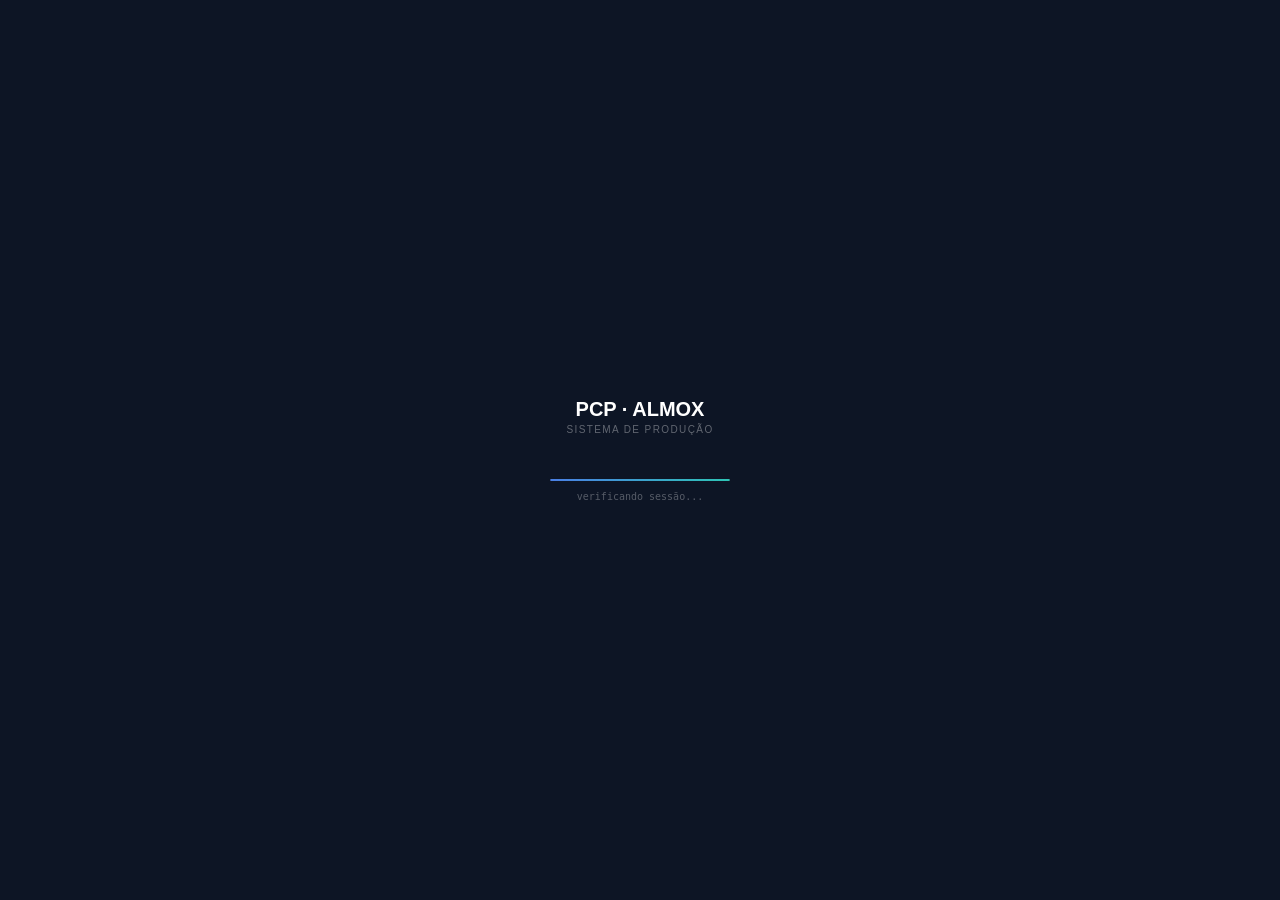
==== commit e3cf7399: "Update index.html" ====
--- a/index.html
+++ b/index.html
@@ -8,7 +8,7 @@
 <meta http-equiv="Cache-Control" content="no-cache, no-store, must-revalidate">
 <meta http-equiv="Pragma" content="no-cache">
 <meta http-equiv="Expires" content="0">
-<title>PCP Â· ALMOX</title>
+<title>PCP · ALMOX</title>
 <script src="https://cdn.sheetjs.com/xlsx-0.20.2/package/dist/xlsx.full.min.js"></script>
 <link href="https://fonts.googleapis.com/css2?family=Inter:wght@300;400;500;600&family=IBM+Plex+Mono:wght@400;500;600&display=swap" rel="stylesheet">
 <style>
@@ -25,7 +25,7 @@
 }
 body{font-family:var(--sans);background:var(--bg);color:var(--tx);font-size:14px;}
 
-/* â”€â”€ LOADING / LOGIN â”€â”€ */
+/* ── LOADING / LOGIN ── */
 #loadingScreen,#loginScreen{position:fixed;inset:0;z-index:9000;background:#0d1525;display:flex;flex-direction:column;align-items:center;justify-content:center;}
 #loginScreen{z-index:8999;}
 .ld-title{font-size:20px;font-weight:700;color:#fff;margin-bottom:3px;}
@@ -51,10 +51,10 @@
 .login-btn:hover:not(:disabled){transform:translateY(-1px);box-shadow:0 6px 24px rgba(74,127,229,.55);}
 .login-btn:disabled{opacity:.5;cursor:not-allowed;transform:none;}
 
-/* â”€â”€ MAIN APP â”€â”€ */
+/* ── MAIN APP ── */
 #mainApp{display:none;flex-direction:column;height:100vh;overflow:hidden;}
 
-/* â”€â”€ TOPBAR â”€â”€ */
+/* ── TOPBAR ── */
 .topbar{background:var(--topbar);color:#fff;padding:0 20px;height:52px;display:flex;align-items:center;justify-content:space-between;flex-shrink:0;}
 .topbar-left{display:flex;align-items:center;gap:12px;}
 .logo-circle{width:32px;height:32px;border-radius:50%;background:linear-gradient(135deg,#4A7FE5,#2A5BC4);display:flex;align-items:center;justify-content:center;font-weight:700;font-size:14px;color:#fff;flex-shrink:0;}
@@ -76,7 +76,7 @@
 .btn-topbar.admin-btn{border-color:rgba(74,127,229,.4);color:rgba(160,185,255,.8);}
 .btn-topbar.admin-btn:hover{background:rgba(74,127,229,.2);color:#fff;}
 
-/* â”€â”€ TABS â”€â”€ */
+/* ── TABS ── */
 .tabs-bar{background:var(--surface);border-bottom:1px solid var(--border);display:flex;padding:0 0 0 16px;flex-shrink:0;}
 .tab{padding:13px 20px;font-size:13px;font-weight:400;cursor:pointer;border-bottom:2px solid transparent;margin-bottom:-1px;color:var(--tx3);transition:all .15s;display:flex;align-items:center;gap:7px;}
 .tab:hover{color:var(--tx2)}.tab.active{color:var(--blue);border-bottom-color:var(--blue);font-weight:500;}
@@ -84,7 +84,7 @@
 .tab-count{background:var(--blue);color:#fff;font-size:10px;font-weight:600;padding:1px 7px;border-radius:20px;font-family:var(--mono);}
 .page{display:none;flex:1;overflow:hidden;}.page.active{display:flex;}
 
-/* â”€â”€ SIDEBAR â”€â”€ */
+/* ── SIDEBAR ── */
 .sidebar{width:220px;flex-shrink:0;background:var(--surface);border-right:1px solid var(--border);display:flex;flex-direction:column;overflow:hidden;}
 .sb-section{padding:14px 14px;border-bottom:1px solid var(--border);}
 .sb-label{font-size:10px;font-weight:600;letter-spacing:.1em;color:var(--tx3);text-transform:uppercase;margin-bottom:10px;display:flex;align-items:center;gap:6px;}
@@ -112,7 +112,7 @@
 .btn-clear{display:flex;align-items:center;justify-content:center;width:100%;padding:8px;margin-top:5px;border-radius:var(--r);font-size:12px;cursor:pointer;border:none;background:transparent;color:var(--tx3);transition:color .15s;font-family:var(--sans);}
 .btn-clear:hover{color:var(--tx2);}
 
-/* â”€â”€ MAIN CONTENT â”€â”€ */
+/* ── MAIN CONTENT ── */
 .main-ext{flex:1;display:flex;flex-direction:column;overflow:hidden;}
 .toolbar{background:var(--surface);border-bottom:1px solid var(--border);padding:8px 18px;display:flex;align-items:center;justify-content:space-between;flex-shrink:0;}
 .toolbar-info{font-size:12px;color:var(--tx3);}.toolbar-info strong{color:var(--tx);font-weight:500;}
@@ -137,14 +137,14 @@
 .empty-title{font-size:15px;font-weight:500;color:var(--tx2);margin-bottom:5px;}
 .empty-sub{font-size:12px;color:var(--tx3);font-family:var(--mono);}
 
-/* â”€â”€ GRID (8 colunas agora com Entrega) â”€â”€ */
+/* ── GRID (8 colunas agora com Entrega) ── */
 .col-header,.comp-row{display:grid;grid-template-columns:minmax(80px,80px) minmax(100px,100px) 1fr minmax(100px,100px) minmax(110px,110px) minmax(130px,130px) minmax(90px,90px) minmax(55px,55px) minmax(50px,50px);}
 .cr-op{font-family:var(--mono);font-size:11px;color:var(--blue);font-weight:600;}
 .col-header{background:#F4F6FB;border-left:1px solid var(--border);border-right:1px solid var(--border);}
 .ch{padding:5px 10px;font-size:9px;font-weight:600;color:var(--tx3);letter-spacing:.1em;text-transform:uppercase;border-right:1px solid var(--border);}
 .ch:last-child{border-right:none;}
 
-/* â”€â”€ PEDIDO HEADER â”€â”€ */
+/* ── PEDIDO HEADER ── */
 .pedido-header{background:var(--topbar);color:#fff;border-radius:var(--r) var(--r) 0 0;padding:12px 16px;display:flex;align-items:center;flex-wrap:wrap;}
 .ph-item{padding:0 16px;border-right:1px solid rgba(255,255,255,.1);}.ph-item:first-child{padding-left:0;}
 .ph-lbl{font-size:9px;color:rgba(255,255,255,.4);letter-spacing:.12em;text-transform:uppercase;margin-bottom:2px;}
@@ -169,7 +169,7 @@
 .op-none{color:var(--tx3);font-size:11px;font-family:var(--mono);}
 .tog{display:inline-block;transition:transform .18s;font-size:9px;}.tog.open{transform:rotate(90deg);}
 
-/* â”€â”€ ENTREGA BADGES â”€â”€ */
+/* ── ENTREGA BADGES ── */
 .entrega-badge{font-size:10px;font-weight:600;padding:2px 7px;border-radius:4px;font-family:var(--mono);white-space:nowrap;}
 .entrega-ok{background:var(--green-bg);color:var(--green);}
 .entrega-blue{background:#EBF0FB;color:#3B6FD4;}
@@ -177,7 +177,7 @@
 .entrega-late{background:var(--red-bg);color:var(--red);animation:pulse-red 1.2s ease-in-out infinite;}
 @keyframes pulse-red{0%,100%{background:var(--red-bg);box-shadow:none;}50%{background:#f9b8b3;box-shadow:0 0 8px rgba(192,57,43,.55);}}
 
-/* â”€â”€ INLINE DATE INPUT â”€â”€ */
+/* ── INLINE DATE INPUT ── */
 .inline-date{border:1px solid transparent;border-radius:4px;padding:2px 5px;font-size:11px;font-family:var(--mono);color:var(--tx2);background:transparent;cursor:pointer;width:100%;outline:none;transition:border-color .15s,background .15s;}
 .inline-date:hover{border-color:var(--border2);background:var(--bg);}
 .inline-date:focus{border-color:var(--blue);background:var(--bg);}
@@ -187,7 +187,7 @@
 .inline-date.date-late{color:var(--red);animation:pulse-red-text 1.2s ease-in-out infinite;}
 @keyframes pulse-red-text{0%,100%{opacity:1;}50%{opacity:.45;}}
 
-/* â”€â”€ OPS TABLE â”€â”€ */
+/* ── OPS TABLE ── */
 .ops-wrap{display:none;border-top:1px solid var(--border);overflow-x:auto;}.ops-wrap.open{display:block;}
 .ops-table{width:100%;border-collapse:collapse;font-family:var(--mono);font-size:11px;min-width:700px;}
 .ops-table thead{background:#F4F6FB;border-bottom:1px solid var(--border);}
@@ -199,7 +199,7 @@
 .sit-badge{display:inline-block;padding:2px 7px;border-radius:20px;font-size:9px;font-weight:600;}
 .sit-a{background:var(--amber-bg);color:var(--amber);}.sit-c{background:var(--green-bg);color:var(--green);}.sit-p{background:#d4f5e2;color:#1a7a45;}
 
-/* â”€â”€ PEDIDOS SALVOS â”€â”€ */
+/* ── PEDIDOS SALVOS ── */
 .saved-layout{width:100%;padding:20px;overflow-y:auto;}
 .saved-table{width:100%;border-collapse:collapse;background:var(--surface);border:1px solid var(--border);border-radius:var(--r);overflow:hidden;}
 .saved-table thead{background:#F4F6FB;}
@@ -213,7 +213,7 @@
 .icon-btn:hover{background:var(--bg);border-color:var(--border2);}
 .icon-btn.danger:hover{background:var(--red-bg);border-color:rgba(192,57,43,.3);color:var(--red);}
 
-/* â”€â”€ CONTROLE DE PRODUÃ‡ÃƒO â”€â”€ */
+/* ── CONTROLE DE PRODUÇÃO ── */
 @keyframes rowPulse{
   0%,100%{background-color:#FDECEA;}
   50%{background-color:#F08080;}
@@ -309,7 +309,7 @@
 .btn-finalizar.done{background:#EEF2FF;border-color:rgba(99,102,241,.4);color:#4338CA;}
 .btn-finalizar.done:hover{background:var(--red-bg);border-color:rgba(192,57,43,.3);color:var(--red);}
 
-/* â”€â”€ ADMIN â”€â”€ */
+/* ── ADMIN ── */
 .admin-layout{width:100%;padding:20px;overflow-y:auto;}
 .admin-top{display:flex;align-items:center;justify-content:space-between;margin-bottom:20px;}
 .admin-h1{font-size:15px;font-weight:600;color:var(--tx);}
@@ -325,7 +325,7 @@
 .badge-inativo{background:var(--red-bg);color:var(--red);font-size:10px;font-weight:600;padding:2px 9px;border-radius:20px;}
 .u-inactive{opacity:.5;}
 
-/* â”€â”€ MODAL â”€â”€ */
+/* ── MODAL ── */
 .modal-bd{position:fixed;inset:0;background:rgba(0,0,0,.45);z-index:500;display:flex;align-items:center;justify-content:center;}
 .modal-box{background:var(--surface);border:1px solid var(--border);border-radius:var(--r);width:400px;box-shadow:0 10px 40px rgba(0,0,0,.2);animation:fadeUp .2s ease;}
 .modal-head{padding:16px 20px;border-bottom:1px solid var(--border);display:flex;align-items:center;justify-content:space-between;}
@@ -343,7 +343,7 @@
 .btn-secondary{padding:8px 18px;background:var(--surface);color:var(--tx2);border:1px solid var(--border);border-radius:var(--rs);font-size:13px;cursor:pointer;font-family:var(--sans);}
 .btn-secondary:hover{background:var(--bg);}
 
-/* â”€â”€ PROGRESS / TOAST â”€â”€ */
+/* ── PROGRESS / TOAST ── */
 .progress-wrap{padding:0 18px 10px;display:none;}
 .progress-bar{height:3px;background:var(--border);border-radius:2px;overflow:hidden;}
 .progress-fill{height:100%;background:var(--blue);border-radius:2px;width:0%;transition:width .3s;}
@@ -358,8 +358,8 @@
 
 <!-- LOADING -->
 <div id="loadingScreen">
-  <div class="ld-title">PCP Â· ALMOX</div>
-  <div class="ld-sub">Sistema de ProduÃ§Ã£o</div>
+  <div class="ld-title">PCP · ALMOX</div>
+  <div class="ld-sub">Sistema de Produção</div>
   <div class="ld-bar"><div class="ld-bar-fill" id="ldFill"></div></div>
   <div class="ld-status" id="ldStatus">inicializando...</div>
 </div>
@@ -373,23 +373,23 @@
           <circle cx="11" cy="11" r="2" fill="#fff" stroke="none"/>
         </svg>
       </div>
-      <div class="login-t">PCP Â· ALMOX</div>
-    </div>
-    <div class="login-st">Sistema de ProduÃ§Ã£o</div>
+      <div class="login-t">PCP · ALMOX</div>
+    </div>
+    <div class="login-st">Sistema de Produção</div>
     <div class="login-err" id="loginErr"></div>
     <div class="login-field">
-      <label class="login-label">UsuÃ¡rio</label>
-      <input class="login-input" type="text" id="loginUser" name="username" placeholder="nome de usuÃ¡rio" autocomplete="username">
+      <label class="login-label">Usuário</label>
+      <input class="login-input" type="text" id="loginUser" name="username" placeholder="nome de usuário" autocomplete="username">
     </div>
     <div class="login-field">
       <label class="login-label">Senha</label>
-      <input class="login-input" type="password" id="loginPass" name="password" placeholder="â€¢â€¢â€¢â€¢â€¢â€¢â€¢â€¢" autocomplete="current-password">
+      <input class="login-input" type="password" id="loginPass" name="password" placeholder="••••••••" autocomplete="current-password">
     </div>
     <button class="login-btn" id="loginBtn" onclick="doLogin()">Entrar</button>
     <div style="margin-top:18px;padding:10px 14px;background:rgba(255,255,255,0.06);border:1px solid rgba(255,255,255,0.12);border-radius:8px;text-align:center">
       <span style="font-size:11px;color:rgba(255,255,255,0.45);line-height:1.5">
-        âš ï¸ Esta ferramenta <strong style="color:rgba(255,255,255,0.6)">nÃ£o substitui</strong> o sistema oficial da empresa.<br>
-        Use apenas como apoio ao controle de produÃ§Ã£o.
+        ⚠️ Esta ferramenta <strong style="color:rgba(255,255,255,0.6)">não substitui</strong> o sistema oficial da empresa.<br>
+        Use apenas como apoio ao controle de produção.
       </span>
     </div>
   </div>
@@ -401,7 +401,7 @@
 <div class="topbar">
   <div class="topbar-left">
     <div class="logo-circle">S</div>
-    <div><div class="topbar-title">PCP Â· ALMOX</div><div class="topbar-sub">Extrator de Ordens de ProduÃ§Ã£o</div></div>
+    <div><div class="topbar-title">PCP · ALMOX</div><div class="topbar-sub">Extrator de Ordens de Produção</div></div>
   </div>
   <div class="topbar-right">
     <div class="db-indicator">
@@ -411,17 +411,17 @@
     <span class="status-badge" id="statusBadge">AGUARDANDO</span>
     <div class="user-chip">
       <div class="user-av" id="userAv" style="background:#3B6FD4">?</div>
-      <div><div class="user-name" id="userName">â€”</div><div class="user-role" id="userRole">â€”</div></div>
-    </div>
-    <button class="btn-topbar admin-btn" id="adminBtn" onclick="goAdmin()" style="display:none">âš™ Admin</button>
+      <div><div class="user-name" id="userName">—</div><div class="user-role" id="userRole">—</div></div>
+    </div>
+    <button class="btn-topbar admin-btn" id="adminBtn" onclick="goAdmin()" style="display:none">⚙ Admin</button>
     <button class="btn-topbar" onclick="doLogout()">Sair</button>
   </div>
 </div>
 
 <div class="tabs-bar">
-  <div class="tab active" id="tabExtrator" onclick="switchTab('extrator')"><span class="tab-icon">â˜°</span> Extrator</div>
-  <div class="tab" id="tabSaved" onclick="switchTab('saved')"><span class="tab-icon">â—«</span> Pedidos Salvos <span class="tab-count" id="savedCount">0</span></div>
-  <div class="tab" id="tabControle" onclick="switchTab('controle')"><span class="tab-icon">ðŸ“‹</span> Controle de ProduÃ§Ã£o</div>
+  <div class="tab active" id="tabExtrator" onclick="switchTab('extrator')"><span class="tab-icon">☰</span> Extrator</div>
+  <div class="tab" id="tabSaved" onclick="switchTab('saved')"><span class="tab-icon">◫</span> Pedidos Salvos <span class="tab-count" id="savedCount">0</span></div>
+  <div class="tab" id="tabControle" onclick="switchTab('controle')"><span class="tab-icon">📋</span> Controle de Produção</div>
 </div>
 
 <!-- PAGE: EXTRATOR -->
@@ -433,19 +433,19 @@
         <label for="fileInput" class="upload-zone" id="uploadZone">
           <div class="upload-tri"></div>
           <div class="upload-primary">Clique ou arraste aqui</div>
-          <div class="upload-secondary">.xlsx Â· .xls Â· .csv</div>
+          <div class="upload-secondary">.xlsx · .xls · .csv</div>
         </label>
         <input type="file" id="fileInput" accept=".xlsx,.xls,.csv" style="position:absolute;width:1px;height:1px;opacity:0;pointer-events:none;">
-        <div class="file-tag" id="fileTag"><span>ðŸ“„</span><span id="fileTagName"></span></div>
+        <div class="file-tag" id="fileTag"><span>📄</span><span id="fileTagName"></span></div>
       </div>
       <div class="sb-section" id="pedidoPanel" style="display:none">
         <div class="sb-label">Pedido Detectado</div>
-        <div class="pedido-num" id="pedidoNum">â€”</div>
-        <div class="pedido-cli" id="pedidoCli">â€”</div>
+        <div class="pedido-num" id="pedidoNum">—</div>
+        <div class="pedido-cli" id="pedidoCli">—</div>
         <div style="margin-top:10px;padding-top:10px;border-top:1px solid var(--border)">
-          <div style="font-size:10px;font-weight:600;color:var(--tx3);letter-spacing:.1em;text-transform:uppercase;margin-bottom:6px">Item / SequÃªncia</div>
+          <div style="font-size:10px;font-weight:600;color:var(--tx3);letter-spacing:.1em;text-transform:uppercase;margin-bottom:6px">Item / Sequência</div>
           <div style="display:flex;align-items:center;gap:5px">
-            <span style="font-family:var(--mono);font-size:14px;font-weight:600;color:var(--tx2)" id="pedidoBaseDisp">â€”</span>
+            <span style="font-family:var(--mono);font-size:14px;font-weight:600;color:var(--tx2)" id="pedidoBaseDisp">—</span>
             <span style="font-family:var(--mono);font-size:14px;font-weight:600;color:var(--tx3)">-</span>
             <input type="text" id="pedidoItemInput" maxlength="10" placeholder="1"
               style="width:54px;font-family:var(--mono);font-size:14px;font-weight:600;color:var(--blue);background:var(--blue-light);border:1px solid var(--blue);border-radius:4px;padding:3px 7px;outline:none;text-align:center"
@@ -458,22 +458,22 @@
         <div class="sb-label">Totalizadores</div>
         <div class="stats-grid">
           <div class="stat-cell"><div class="stat-num" id="statComp">0</div><div class="stat-lbl">Itens</div></div>
-          <div class="stat-cell"><div class="stat-num" id="statOps">0</div><div class="stat-lbl">OperaÃ§Ãµes</div></div>
+          <div class="stat-cell"><div class="stat-num" id="statOps">0</div><div class="stat-lbl">Operações</div></div>
         </div>
       </div>
     </div>
     <div class="sb-actions">
-      <button class="btn-save" id="saveBtn" disabled onclick="executeSave()"><span>â–¶</span> Salvar no banco</button>
-      <button class="btn-clear" onclick="resetAll()">â†º Limpar tudo</button>
+      <button class="btn-save" id="saveBtn" disabled onclick="executeSave()"><span>▶</span> Salvar no banco</button>
+      <button class="btn-clear" onclick="resetAll()">↺ Limpar tudo</button>
     </div>
   </aside>
   <div class="main-ext">
     <div class="toolbar">
       <span class="toolbar-info" id="toolbarInfo">Nenhuma planilha importada</span>
       <div class="toolbar-btns">
-        <button class="tb-btn" onclick="expandAll()">â–¼ Expandir tudo</button>
-        <button class="tb-btn" onclick="collapseAll()">â–¶ Recolher tudo</button>
-        <button class="tb-btn" id="printExtBtn" onclick="imprimirExtrator()" style="display:none;border-color:rgba(59,111,212,.4);color:#3B6FD4">ðŸ–¨ Imprimir</button>
+        <button class="tb-btn" onclick="expandAll()">▼ Expandir tudo</button>
+        <button class="tb-btn" onclick="collapseAll()">▶ Recolher tudo</button>
+        <button class="tb-btn" id="printExtBtn" onclick="imprimirExtrator()" style="display:none;border-color:rgba(59,111,212,.4);color:#3B6FD4">🖨 Imprimir</button>
       </div>
     </div>
     <div class="progress-wrap" id="progressWrap">
@@ -482,13 +482,13 @@
     </div>
     <div class="filter-bar" id="filterBar">
       <div class="search-box">
-        <span style="color:var(--tx3);font-size:12px">ðŸ”</span>
-        <input type="text" id="searchInput" placeholder="Buscar cÃ³digo, descriÃ§Ã£o..." oninput="applyFilter()">
+        <span style="color:var(--tx3);font-size:12px">🔍</span>
+        <input type="text" id="searchInput" placeholder="Buscar código, descrição..." oninput="applyFilter()">
       </div>
       <div class="chips">
         <span class="chip active" onclick="setFilter('all',this)">Todos</span>
-        <span class="chip" onclick="setFilter('com-ops',this)">Com operaÃ§Ãµes</span>
-        <span class="chip" onclick="setFilter('sem-ops',this)">Sem operaÃ§Ãµes</span>
+        <span class="chip" onclick="setFilter('com-ops',this)">Com operações</span>
+        <span class="chip" onclick="setFilter('sem-ops',this)">Sem operações</span>
       </div>
       <div class="filter-sep"></div>
       <span class="filter-label">Op:</span>
@@ -522,7 +522,7 @@
   <div class="saved-layout">
     <div style="display:flex;align-items:center;justify-content:space-between;margin-bottom:16px">
       <div style="font-size:15px;font-weight:600;color:var(--tx)">Pedidos Salvos</div>
-      <button class="tb-btn" onclick="loadSavedList()">â†º Atualizar</button>
+      <button class="tb-btn" onclick="loadSavedList()">↺ Atualizar</button>
     </div>
     <div id="savedListArea">
       <div class="empty-state" style="height:300px">
@@ -538,21 +538,21 @@
   </div>
 </div>
 
-<!-- PAGE: CONTROLE DE PRODUÃ‡ÃƒO -->
+<!-- PAGE: CONTROLE DE PRODUÇÃO -->
 <div class="page" id="pageControle">
   <div class="controle-layout">
     <div style="display:flex;align-items:center;justify-content:space-between;margin-bottom:16px">
       <div>
-        <div style="font-size:15px;font-weight:600;color:var(--tx)">Controle de ProduÃ§Ã£o</div>
+        <div style="font-size:15px;font-weight:600;color:var(--tx)">Controle de Produção</div>
         <div style="font-size:11px;color:var(--tx3);margin-top:2px">
-          <span style="color:var(--green);font-weight:600">â—</span> &gt;30 dias &nbsp;
-          <span style="color:#3B6FD4;font-weight:600">â—</span> 8â€“30 dias &nbsp;
-          <span style="color:var(--amber);font-weight:600">â—</span> â‰¤7 dias &nbsp;
-          <span style="color:var(--red);font-weight:600">â—</span> â‰¤2 dias ou vencido &nbsp;
-          <span style="color:#818CF8;font-weight:600">â—</span> Finalizado
+          <span style="color:var(--green);font-weight:600">●</span> &gt;30 dias &nbsp;
+          <span style="color:#3B6FD4;font-weight:600">●</span> 8–30 dias &nbsp;
+          <span style="color:var(--amber);font-weight:600">●</span> ≤7 dias &nbsp;
+          <span style="color:var(--red);font-weight:600">●</span> ≤2 dias ou vencido &nbsp;
+          <span style="color:#818CF8;font-weight:600">●</span> Finalizado
         </div>
       </div>
-      <button class="tb-btn" onclick="loadControle()">â†º Atualizar</button>
+      <button class="tb-btn" onclick="loadControle()">↺ Atualizar</button>
     </div>
     <div id="controleArea">
       <div class="empty-state" style="height:300px"><div class="empty-title">Carregando...</div></div>
@@ -560,15 +560,15 @@
   </div>
 </div>
 
-<!-- PAGE: ADMIN (sem aba, acessado pelo botÃ£o no topo) -->
+<!-- PAGE: ADMIN (sem aba, acessado pelo botão no topo) -->
 <div class="page" id="pageAdmin">
   <div class="admin-layout">
     <div class="admin-top">
       <div style="display:flex;align-items:center;gap:12px">
-        <button class="btn-secondary" onclick="switchTab('extrator')" style="font-size:12px;padding:6px 14px">â† Voltar</button>
-        <div class="admin-h1">Gerenciamento de UsuÃ¡rios</div>
-      </div>
-      <button class="btn-primary" onclick="openUserModal()">+ Novo UsuÃ¡rio</button>
+        <button class="btn-secondary" onclick="switchTab('extrator')" style="font-size:12px;padding:6px 14px">← Voltar</button>
+        <div class="admin-h1">Gerenciamento de Usuários</div>
+      </div>
+      <button class="btn-primary" onclick="openUserModal()">+ Novo Usuário</button>
     </div>
     <div id="userListArea">
       <div class="empty-state" style="height:200px"><div class="empty-title">Carregando...</div></div>
@@ -578,32 +578,32 @@
 
 </div><!-- /mainApp -->
 
-<!-- MODAL USUÃRIO -->
+<!-- MODAL USUÁRIO -->
 <div class="modal-bd" id="userModal" style="display:none" onclick="if(event.target===this)closeUserModal()">
   <div class="modal-box">
     <div class="modal-head">
-      <span class="modal-title" id="modalTitle">Novo UsuÃ¡rio</span>
-      <button class="modal-close" onclick="closeUserModal()">Ã—</button>
+      <span class="modal-title" id="modalTitle">Novo Usuário</span>
+      <button class="modal-close" onclick="closeUserModal()">×</button>
     </div>
     <div class="modal-body">
       <input type="hidden" id="modalUserId">
       <div class="form-field">
         <label class="form-label">Nome completo</label>
-        <input class="form-input" id="mNome" type="text" placeholder="Ex: JoÃ£o Silva">
+        <input class="form-input" id="mNome" type="text" placeholder="Ex: João Silva">
       </div>
       <div class="form-field">
-        <label class="form-label">UsuÃ¡rio (login)</label>
+        <label class="form-label">Usuário (login)</label>
         <input class="form-input" id="mUsername" type="text" placeholder="Ex: joao.silva">
       </div>
       <div class="form-field">
         <label class="form-label">Senha <span id="senhaHint" style="font-size:10px;font-weight:400;color:var(--tx3);text-transform:none;letter-spacing:0">(deixe em branco para manter)</span></label>
-        <input class="form-input" id="mSenha" type="password" placeholder="â€¢â€¢â€¢â€¢â€¢â€¢â€¢â€¢">
+        <input class="form-input" id="mSenha" type="password" placeholder="••••••••">
       </div>
       <div style="display:grid;grid-template-columns:1fr 1fr;gap:12px">
         <div class="form-field">
           <label class="form-label">Perfil</label>
           <select class="form-select" id="mPerfil" onchange="toggleExpiraField()">
-            <option value="Funcionario">FuncionÃ¡rio</option>
+            <option value="Funcionario">Funcionário</option>
             <option value="Admin">Admin</option>
           </select>
         </div>
@@ -627,12 +627,12 @@
 <div class="toast-stack" id="toasts"></div>
 
 <script>
-// â”€â”€ SESSÃƒO â”€â”€â”€â”€â”€â”€â”€â”€â”€â”€â”€â”€â”€â”€â”€â”€â”€â”€â”€â”€â”€â”€â”€â”€â”€â”€â”€â”€â”€â”€â”€â”€â”€â”€â”€â”€â”€â”€â”€â”€â”€â”€â”€â”€â”€â”€â”€â”€â”€â”€â”€â”€â”€â”€â”€â”€â”€â”€â”€â”€â”€â”€â”€â”€â”€â”€â”€â”€
+// ── SESSÃO ────────────────────────────────────────────────────────────────────
 const SESSION_KEY = 'almox_session';
 let currentUser = null;
 
 function esc(s){
-  if(s===null||s===undefined)return 'â€”';
+  if(s===null||s===undefined)return '—';
   return String(s).replace(/&/g,'&amp;').replace(/</g,'&lt;').replace(/>/g,'&gt;').replace(/"/g,'&quot;').replace(/'/g,'&#039;');
 }
 function requireAdmin(){
@@ -657,17 +657,17 @@
 let _inactivityTimer;
 function resetInactivityTimer(){
   clearTimeout(_inactivityTimer);
-  _inactivityTimer=setTimeout(()=>{toast('SessÃ£o encerrada por inatividade.','warn');setTimeout(doLogout,2000);},30*60*1000);
+  _inactivityTimer=setTimeout(()=>{toast('Sessão encerrada por inatividade.','warn');setTimeout(doLogout,2000);},30*60*1000);
 }
 ['click','keydown','mousemove','touchstart'].forEach(ev=>document.addEventListener(ev,resetInactivityTimer,{passive:true}));
 
-// â”€â”€ SUPABASE â”€â”€â”€â”€â”€â”€â”€â”€â”€â”€â”€â”€â”€â”€â”€â”€â”€â”€â”€â”€â”€â”€â”€â”€â”€â”€â”€â”€â”€â”€â”€â”€â”€â”€â”€â”€â”€â”€â”€â”€â”€â”€â”€â”€â”€â”€â”€â”€â”€â”€â”€â”€â”€â”€â”€â”€â”€â”€â”€â”€â”€â”€â”€â”€â”€â”€
-// SECURITY: SB_KEY Ã© anon/publishable key (segura para frontend com RLS ativado)
+// ── SUPABASE ──────────────────────────────────────────────────────────────────
+// SECURITY: SB_KEY é anon/publishable key (segura para frontend com RLS ativado)
 // NUNCA use service_role key no frontend. Configure RLS em todas as tabelas.
 const SB_URL='https://lavehpbeizrqcuaiqcpx.supabase.co/rest/v1';
 const SB_KEY='sb_publishable_Q6SWGBjlO3TIdlO7aq16qQ_0QmTZX1R';
 // SECURITY: Headers base - Authorization usa anon key (backend valida via RLS)
-// Para produÃ§Ã£o: substituir por Supabase Auth JWT (supabase.auth.getSession())
+// Para produção: substituir por Supabase Auth JWT (supabase.auth.getSession())
 function getHeaders(extra={}){
   return {
     'Content-Type':'application/json',
@@ -690,8 +690,8 @@
 async function dbDelete(t,p){const r=await fetch(`${SB_URL}/${t}?${p}`,{method:'DELETE',headers:HEADERS});if(!r.ok){const e=await r.json();throw new Error(e.message||r.statusText);}}
 function setDbStatus(ok,msg){document.getElementById('dbDot').className='db-dot '+(ok?'ok':'err');document.getElementById('sbStatus').textContent=ok?'banco conectado':'erro: '+msg;}
 
-// â”€â”€ HELPERS DATA â”€â”€â”€â”€â”€â”€â”€â”€â”€â”€â”€â”€â”€â”€â”€â”€â”€â”€â”€â”€â”€â”€â”€â”€â”€â”€â”€â”€â”€â”€â”€â”€â”€â”€â”€â”€â”€â”€â”€â”€â”€â”€â”€â”€â”€â”€â”€â”€â”€â”€â”€â”€â”€â”€â”€â”€â”€â”€â”€â”€â”€â”€
-function fmtDate(s){if(!s)return'â€”';const[y,m,d]=s.split('-');return`${d}/${m}/${y}`;}
+// ── HELPERS DATA ──────────────────────────────────────────────────────────────
+function fmtDate(s){if(!s)return'—';const[y,m,d]=s.split('-');return`${d}/${m}/${y}`;}
 function parseDataUTC(s){
   if(!s)return null;
   // Garante que funciona com timestamp completo do Supabase (ex: 2026-06-06T03:00:00+00:00)
@@ -718,23 +718,23 @@
   return Math.ceil((alvo-hoje)/86400000);
 }
 
-// â”€â”€ AUTH â”€â”€â”€â”€â”€â”€â”€â”€â”€â”€â”€â”€â”€â”€â”€â”€â”€â”€â”€â”€â”€â”€â”€â”€â”€â”€â”€â”€â”€â”€â”€â”€â”€â”€â”€â”€â”€â”€â”€â”€â”€â”€â”€â”€â”€â”€â”€â”€â”€â”€â”€â”€â”€â”€â”€â”€â”€â”€â”€â”€â”€â”€â”€â”€â”€â”€â”€â”€â”€â”€
+// ── AUTH ──────────────────────────────────────────────────────────────────────
 async function doLogin(){
   const user=document.getElementById('loginUser').value.trim();
   const pass=document.getElementById('loginPass').value;
   const btn=document.getElementById('loginBtn');
   document.getElementById('loginErr').classList.remove('show');
-  if(!user||!pass){showLoginErr('Preencha usuÃ¡rio e senha.');return;}
+  if(!user||!pass){showLoginErr('Preencha usuário e senha.');return;}
   btn.disabled=true;btn.textContent='Entrando...';
   try{
-    // SECURITY: Sanitiza input - permite apenas alfanumÃ©rico, ponto, hÃ­fen e underscore
+    // SECURITY: Sanitiza input - permite apenas alfanumérico, ponto, hífen e underscore
     const safeUser = user.replace(/[^a-zA-Z0-9._\-]/g, '');
-    if(safeUser !== user){showLoginErr('UsuÃ¡rio contÃ©m caracteres invÃ¡lidos.');return;}
+    if(safeUser !== user){showLoginErr('Usuário contém caracteres inválidos.');return;}
     const rows=await dbGet('usuarios',`username=eq.${encodeURIComponent(safeUser)}&select=id,nome,username,perfil,cor,ativo,expira_em,senha_hash&limit=1`);
-    if(!rows?.length){showLoginErr('UsuÃ¡rio ou senha incorretos.');return;}
+    if(!rows?.length){showLoginErr('Usuário ou senha incorretos.');return;}
     const u=rows[0];
-    if(!u.ativo){showLoginErr('UsuÃ¡rio inativo. Contate o administrador.');return;}
-    if(u.senha_hash!==pass){showLoginErr('UsuÃ¡rio ou senha incorretos.');return;}
+    if(!u.ativo){showLoginErr('Usuário inativo. Contate o administrador.');return;}
+    if(u.senha_hash!==pass){showLoginErr('Usuário ou senha incorretos.');return;}
     if(u.perfil!=='Admin'&&u.expira_em&&new Date(u.expira_em)<new Date()){showLoginErr('Acesso expirado. Contate o administrador.');return;}
     dbPatch('usuarios',`id=eq.${u.id}`,{ultimo_acesso:new Date().toISOString()}).catch(()=>{});
     setSession({id:u.id,nome:u.nome,username:u.username,perfil:u.perfil,cor:u.cor||'#4f8ef7',expira_em:u.expira_em});
@@ -768,12 +768,12 @@
   catch(e){setDbStatus(false,e.message);}
 }
 
-// â”€â”€ BOOT â”€â”€â”€â”€â”€â”€â”€â”€â”€â”€â”€â”€â”€â”€â”€â”€â”€â”€â”€â”€â”€â”€â”€â”€â”€â”€â”€â”€â”€â”€â”€â”€â”€â”€â”€â”€â”€â”€â”€â”€â”€â”€â”€â”€â”€â”€â”€â”€â”€â”€â”€â”€â”€â”€â”€â”€â”€â”€â”€â”€â”€â”€â”€â”€â”€â”€â”€â”€â”€â”€
+// ── BOOT ──────────────────────────────────────────────────────────────────────
 function bootApp(){
   const fill=document.getElementById('ldFill');
   const status=document.getElementById('ldStatus');
   if(!fill||!status){
-    // DOM nÃ£o pronto ainda, tenta novamente
+    // DOM não pronto ainda, tenta novamente
     setTimeout(bootApp,100);return;
   }
   let pct=0;
@@ -781,7 +781,7 @@
   setTimeout(()=>{
     clearInterval(iv);
     fill.style.width='100%';
-    status.textContent='verificando sessÃ£o...';
+    status.textContent='verificando sessão...';
     setTimeout(()=>{
       const ld=document.getElementById('loadingScreen');
       const ls=document.getElementById('loginScreen');
@@ -808,7 +808,7 @@
 window.addEventListener('load', bootApp);
 document.addEventListener('keydown',e=>{if(e.key==='Enter'&&document.getElementById('loginScreen').style.display!=='none')doLogin();});
 
-// â”€â”€ CONVERSÃƒO EXCEL â”€â”€â”€â”€â”€â”€â”€â”€â”€â”€â”€â”€â”€â”€â”€â”€â”€â”€â”€â”€â”€â”€â”€â”€â”€â”€â”€â”€â”€â”€â”€â”€â”€â”€â”€â”€â”€â”€â”€â”€â”€â”€â”€â”€â”€â”€â”€â”€â”€â”€â”€â”€â”€â”€â”€â”€â”€â”€â”€
+// ── CONVERSÃO EXCEL ───────────────────────────────────────────────────────────
 function xlDate(v){
   if(v===''||v==null)return'';
   if(v instanceof Date)return v.toLocaleDateString('pt-BR');
@@ -825,12 +825,12 @@
   return`${String(Math.floor(totalMin/60)%24).padStart(2,'0')}:${String(totalMin%60).padStart(2,'0')}`;
 }
 
-// â”€â”€ ESTADO â”€â”€â”€â”€â”€â”€â”€â”€â”€â”€â”€â”€â”€â”€â”€â”€â”€â”€â”€â”€â”€â”€â”€â”€â”€â”€â”€â”€â”€â”€â”€â”€â”€â”€â”€â”€â”€â”€â”€â”€â”€â”€â”€â”€â”€â”€â”€â”€â”€â”€â”€â”€â”€â”€â”€â”€â”€â”€â”€â”€â”€â”€â”€â”€â”€â”€â”€â”€
+// ── ESTADO ────────────────────────────────────────────────────────────────────
 let state={pedido:'',pedidoSeq:'',cliente:'',data_entrega:'',componentes:[]};
 let existingPedidoId=null,filterMode='all',searchTerm='';
 let activeOps=new Set();
 
-// â”€â”€ TABS â”€â”€â”€â”€â”€â”€â”€â”€â”€â”€â”€â”€â”€â”€â”€â”€â”€â”€â”€â”€â”€â”€â”€â”€â”€â”€â”€â”€â”€â”€â”€â”€â”€â”€â”€â”€â”€â”€â”€â”€â”€â”€â”€â”€â”€â”€â”€â”€â”€â”€â”€â”€â”€â”€â”€â”€â”€â”€â”€â”€â”€â”€â”€â”€â”€â”€â”€â”€â”€â”€
+// ── TABS ──────────────────────────────────────────────────────────────────────
 function switchTab(tab){
   ['tabExtrator','tabSaved','tabControle'].forEach(id=>document.getElementById(id)?.classList.remove('active'));
   ['pageExtrator','pageSaved','pageControle','pageAdmin'].forEach(id=>document.getElementById(id)?.classList.remove('active'));
@@ -839,7 +839,7 @@
   else if(tab==='controle'){document.getElementById('tabControle').classList.add('active');document.getElementById('pageControle').classList.add('active');loadControle();}
 }
 function goAdmin(){
-  // SECURITY: Dupla verificaÃ§Ã£o de perfil antes de renderizar painel admin
+  // SECURITY: Dupla verificação de perfil antes de renderizar painel admin
   if(!requireAdmin()) return;
   ['tabExtrator','tabSaved','tabControle'].forEach(id=>document.getElementById(id)?.classList.remove('active'));
   ['pageExtrator','pageSaved','pageControle'].forEach(id=>document.getElementById(id)?.classList.remove('active'));
@@ -847,13 +847,13 @@
   loadUserList();
 }
 
-// â”€â”€ EXTRAÃ‡ÃƒO â”€â”€â”€â”€â”€â”€â”€â”€â”€â”€â”€â”€â”€â”€â”€â”€â”€â”€â”€â”€â”€â”€â”€â”€â”€â”€â”€â”€â”€â”€â”€â”€â”€â”€â”€â”€â”€â”€â”€â”€â”€â”€â”€â”€â”€â”€â”€â”€â”€â”€â”€â”€â”€â”€â”€â”€â”€â”€â”€â”€â”€â”€â”€â”€â”€â”€
+// ── EXTRAÇÃO ──────────────────────────────────────────────────────────────────
 function extractFromRows(rows){
   const componentes=[];let pedido='',cliente='',current=null,pendingOps=[],pendingOP='';
   for(let i=0;i<rows.length;i++){
     const row=rows[i];
     if(/pedido:/i.test(row)){const m=row.match(/pedido:\s*(\d+)/i);if(m)pedido=m[1];const cm=row.match(/cliente:\s*\d+\s+(.+?)(?:\s{2,}|$)/i);if(cm)cliente=cm[1].trim();}
-    if(/ordem\s+de\s+produ[Ã§c][Ã£a]o\s*:/i.test(row)){
+    if(/ordem\s+de\s+produ[çc][ãa]o\s*:/i.test(row)){
       const nums=(row.match(/\b\d+\b/g)||[]);
       const op1=nums[0]||'';const op2=nums[1]||'';
       pendingOP=op1&&op2?`${op1}/${op2}`:(op1||op2);
@@ -865,11 +865,11 @@
         current.op=pendingOP;
         componentes.push(current);pendingOps=[];pendingOP='';
       }
-      const dM=row.match(/([A-ZÃÃ‡ÃƒÃ•]{2,}[\d]+(?:\.[\d]+)+)/);let desenho=dM?dM[0]:'';
+      const dM=row.match(/([A-ZÁÇÃÕ]{2,}[\d]+(?:\.[\d]+)+)/);let desenho=dM?dM[0]:'';
       const qM=row.match(/(\d+(?:[.,]\d+)?)\s*PC/i);let quantidade=qM?qM[1].replace(',','.'):'';
       let descricao=compM[3].trim();
       if(desenho)descricao=descricao.replace(desenho,'').trim();
-      descricao=descricao.replace(/\s*[-â€“]?\s*\d+(?:[.,]\d+)?\s*PC.*/i,'').trim().replace(/[-â€“\s]+$/,'').trim();
+      descricao=descricao.replace(/\s*[-–]?\s*\d+(?:[.,]\d+)?\s*PC.*/i,'').trim().replace(/[-–\s]+$/,'').trim();
       current={posicao:compM[1],codigo:compM[2],descricao,desenho,quantidade,operacoes:[]};
     }
     const parts=row.split('\t');
@@ -898,10 +898,10 @@
       state=extractFromRows(rows);state.pedidoSeq=state.pedido;
       document.getElementById('fileTag').style.display='flex';document.getElementById('fileTagName').textContent=file.name;
       document.getElementById('pedidoPanel').style.display='block';document.getElementById('pedidoNum').textContent='...';
-      document.getElementById('pedidoCli').textContent=state.cliente||'â€”';document.getElementById('filterBar').style.display='flex';
+      document.getElementById('pedidoCli').textContent=state.cliente||'—';document.getElementById('filterBar').style.display='flex';
       await checkExisting();renderResult();
       const tot=state.componentes.reduce((s,c)=>s+(c.operacoes?.length||0),0);
-      toast(`ExtraÃ­dos: ${state.componentes.length} itens Â· ${tot} operaÃ§Ãµes`,'success');
+      toast(`Extraídos: ${state.componentes.length} itens · ${tot} operações`,'success');
     }catch(err){toast('Erro ao processar o arquivo','error');console.error(err);}
   };
   reader.readAsArrayBuffer(file);
@@ -919,7 +919,7 @@
     if(todos.length){let max=0;todos.forEach(p=>{const m=p.numero.match(/-(\d+)$/);max=Math.max(max,m?parseInt(m[1]):1);});sugItem=String(max+1);}
     document.getElementById('pedidoItemInput').value=sugItem;
     existingPedidoId=null;state.pedidoSeq=state.pedido+'-'+sugItem;
-    setFlag('novo');document.getElementById('statusBadge').textContent='NÂº '+state.pedidoSeq;document.getElementById('statusBadge').className='status-badge ok';
+    setFlag('novo');document.getElementById('statusBadge').textContent='Nº '+state.pedidoSeq;document.getElementById('statusBadge').className='status-badge ok';
     document.getElementById('saveBtn').disabled=false;
   }catch(e){
     document.getElementById('pedidoItemInput').value='1';
@@ -932,21 +932,21 @@
   if(!state.pedido)return;
   state.pedidoSeq=val?state.pedido+'-'+val:state.pedido;
   setFlag('novo');
-  document.getElementById('statusBadge').textContent='NÂº '+state.pedidoSeq;
+  document.getElementById('statusBadge').textContent='Nº '+state.pedidoSeq;
   document.getElementById('statusBadge').className='status-badge ok';
   renderResult();
 }
 
 function setFlag(t){
   const el=document.getElementById('pedidoFlag');
-  if(t==='novo')el.innerHTML=`<span class="pedido-flag flag-novo">âœ“ NOVO Â· ${state.pedidoSeq}</span>`;
-  if(t==='seq') el.innerHTML=`<span class="pedido-flag flag-exist">+ SEQUÃŠNCIA Â· ${state.pedidoSeq}</span>`;
-  if(t==='saved')el.innerHTML=`<span class="pedido-flag flag-saved">âœ“ SALVO Â· ${state.pedidoSeq}</span>`;
+  if(t==='novo')el.innerHTML=`<span class="pedido-flag flag-novo">✓ NOVO · ${state.pedidoSeq}</span>`;
+  if(t==='seq') el.innerHTML=`<span class="pedido-flag flag-exist">+ SEQUÊNCIA · ${state.pedidoSeq}</span>`;
+  if(t==='saved')el.innerHTML=`<span class="pedido-flag flag-saved">✓ SALVO · ${state.pedidoSeq}</span>`;
 }
 
 async function executeSave(){
   if(!state.pedidoSeq){toast('Nenhum dado para salvar','error');return;}
-  const btn=document.getElementById('saveBtn');btn.disabled=true;btn.textContent='â³ Salvando...';
+  const btn=document.getElementById('saveBtn');btn.disabled=true;btn.textContent='⏳ Salvando...';
   const pw=document.getElementById('progressWrap'),pf=document.getElementById('progressFill'),pl=document.getElementById('progressLabel');
   pw.style.display='block';pf.style.width='0%';
   try{
@@ -963,8 +963,8 @@
         if(comp.id) await dbPatch('componentes',`id=eq.${comp.id}`,{data_entrega:comp.data_entrega||null});
       }
       pf.style.width='100%';pl.textContent='Datas atualizadas!';setTimeout(()=>{pw.style.display='none';},1500);
-      btn.textContent='âœ“ Atualizado!';
-      document.getElementById('statusBadge').textContent='ATUALIZADO Â· '+state.pedidoSeq;document.getElementById('statusBadge').className='status-badge ok';
+      btn.textContent='✓ Atualizado!';
+      document.getElementById('statusBadge').textContent='ATUALIZADO · '+state.pedidoSeq;document.getElementById('statusBadge').className='status-badge ok';
       toast(`Datas do pedido ${state.pedidoSeq} atualizadas!`,'success');
       return;
     }
@@ -981,13 +981,13 @@
         await dbPost('operacoes',comp.operacoes.map(op=>({componente_id:compId,pedido_id:pedidoId,est:op.est,seq:op.seq,operacao:op.op,descricao:op.desc,qtd_prevista:parseFloat(op.qtd_prev)||0,qtd_realizada:parseFloat(op.qtd_real)||0,inicio_data:op.inicio_data||null,inicio_hora:op.inicio_hora||null,situacao:op.situacao||'Aberta'})));
       }
     }
-    pf.style.width='100%';pl.textContent='ConcluÃ­do!';setTimeout(()=>{pw.style.display='none';},1500);
-    setFlag('saved');btn.textContent='âœ“ Salvo!';
-    document.getElementById('statusBadge').textContent='SALVO Â· '+state.pedidoSeq;document.getElementById('statusBadge').className='status-badge ok';
+    pf.style.width='100%';pl.textContent='Concluído!';setTimeout(()=>{pw.style.display='none';},1500);
+    setFlag('saved');btn.textContent='✓ Salvo!';
+    document.getElementById('statusBadge').textContent='SALVO · '+state.pedidoSeq;document.getElementById('statusBadge').className='status-badge ok';
     loadSavedCount();toast(`Pedido ${state.pedidoSeq} salvo!`,'success');
   }catch(err){
     console.error(err);pw.style.display='none';toast('Erro: '+err.message,'error');
-    btn.disabled=false;btn.innerHTML='<span>â–¶</span> Salvar no banco';
+    btn.disabled=false;btn.innerHTML='<span>▶</span> Salvar no banco';
   }
 }
 
@@ -1004,15 +1004,15 @@
 }
 
 function getUltimaOp(ops){
-  if(!ops||!ops.length)return{label:'â€”',cls:'op-none',op:'â€”'};
+  if(!ops||!ops.length)return{label:'—',cls:'op-none',op:'—'};
   const norm=normalizarSituacoes(ops);
   const comInicio=norm.filter(function(o){return o.inicio_data&&o.inicio_data!=='';});
   if(comInicio.length){
     const ultima=comInicio.sort(function(a,b){return parseInt(b.seq)-parseInt(a.seq);})[0];
     const isConcluida=/concl|finaliz/i.test(ultima.situacao||'');
-    return{label:ultima.desc||ultima.op,cls:isConcluida?'op-concluida':'op-andamento',op:ultima.op||'â€”'};
+    return{label:ultima.desc||ultima.op,cls:isConcluida?'op-concluida':'op-andamento',op:ultima.op||'—'};
   }
-  return{label:norm[0].desc||norm[0].op,cls:'op-aberta',op:norm[0].op||'â€”'};
+  return{label:norm[0].desc||norm[0].op,cls:'op-aberta',op:norm[0].op||'—'};
 }
 
 function getFiltered(){
@@ -1030,17 +1030,17 @@
   const filtered=getFiltered();
   const totalOps=state.componentes.reduce((s,c)=>s+(c.operacoes?.length||0),0);
   document.getElementById('statComp').textContent=state.componentes.length;document.getElementById('statOps').textContent=totalOps;
-  document.getElementById('toolbarInfo').innerHTML=`<strong>Pedido ${state.pedidoSeq||'â€”'}</strong> Â· ${state.componentes.length} itens Â· ${totalOps} ops Â· mostrando <strong>${filtered.length}</strong>`;
+  document.getElementById('toolbarInfo').innerHTML=`<strong>Pedido ${state.pedidoSeq||'—'}</strong> · ${state.componentes.length} itens · ${totalOps} ops · mostrando <strong>${filtered.length}</strong>`;
   if(!filtered.length){area.innerHTML=`<div class="empty-state" style="height:300px"><div class="empty-title">Nenhum item encontrado</div></div>`;return;}
   let html=`<div class="pedido-header">
-    <div class="ph-item"><div class="ph-lbl">Pedido</div><div class="ph-val">${state.pedidoSeq||'â€”'}</div></div>
-    <div class="ph-item"><div class="ph-lbl">Cliente</div><div class="ph-val">${state.cliente||'â€”'}</div></div>
+    <div class="ph-item"><div class="ph-lbl">Pedido</div><div class="ph-val">${state.pedidoSeq||'—'}</div></div>
+    <div class="ph-item"><div class="ph-lbl">Cliente</div><div class="ph-val">${state.cliente||'—'}</div></div>
     <div class="ph-item"><div class="ph-lbl">Itens</div><div class="ph-val">${state.componentes.length}</div></div>
-    <div class="ph-item"><div class="ph-lbl">OperaÃ§Ãµes</div><div class="ph-val">${totalOps}</div></div>
-    <div class="ph-actions"><button class="ph-btn" onclick="expandAll()">â–¼ Expandir tudo</button><button class="ph-btn" onclick="collapseAll()">â–¶ Recolher tudo</button></div>
+    <div class="ph-item"><div class="ph-lbl">Operações</div><div class="ph-val">${totalOps}</div></div>
+    <div class="ph-actions"><button class="ph-btn" onclick="expandAll()">▼ Expandir tudo</button><button class="ph-btn" onclick="collapseAll()">▶ Recolher tudo</button></div>
   </div>
   <div class="col-header">
-    <div class="ch">Pos.</div><div class="ch">CÃ³digo</div><div class="ch">DescriÃ§Ã£o</div>
+    <div class="ch">Pos.</div><div class="ch">Código</div><div class="ch">Descrição</div>
     <div class="ch">OP</div><div class="ch">Atual</div><div class="ch">Desenho</div><div class="ch">Entrega</div>
     <div class="ch">Qtd</div><div class="ch" style="text-align:center">Ops</div>
   </div>`;
@@ -1050,26 +1050,26 @@
     const opsNorm=normalizarSituacoes(comp.operacoes);
     const opsHtml=opsNorm&&opsNorm.length?opsNorm.map(op=>{
       const s=(op.situacao||'').toLowerCase();let cls='sit-a',sitLabel='Aberta';
-      if(/concl|finaliz/i.test(s)){cls='sit-c';sitLabel='ConcluÃ­da';}
+      if(/concl|finaliz/i.test(s)){cls='sit-c';sitLabel='Concluída';}
       else if(op.inicio_data&&op.inicio_data!==''){cls='sit-p';sitLabel='Em Processo';}
-      return`<tr><td>${op.est||'â€”'}</td><td>${op.seq||'â€”'}</td><td>${op.op||'â€”'}</td><td>${op.desc||'â€”'}</td><td>${op.qtd_prev||'â€”'}</td><td>${op.qtd_real||'â€”'}</td><td>${op.inicio_data?op.inicio_data+' '+op.inicio_hora:'â€”'}</td><td><span class="sit-badge ${cls}">${sitLabel}</span></td></tr>`;
-    }).join(''):`<tr><td colspan="8" style="padding:12px;text-align:center;color:var(--tx3);font-size:11px">Sem operaÃ§Ãµes</td></tr>`;
-    const qty=comp.quantidade?parseFloat(comp.quantidade)%1===0?parseInt(comp.quantidade):parseFloat(comp.quantidade):'â€”';
+      return`<tr><td>${op.est||'—'}</td><td>${op.seq||'—'}</td><td>${op.op||'—'}</td><td>${op.desc||'—'}</td><td>${op.qtd_prev||'—'}</td><td>${op.qtd_real||'—'}</td><td>${op.inicio_data?op.inicio_data+' '+op.inicio_hora:'—'}</td><td><span class="sit-badge ${cls}">${sitLabel}</span></td></tr>`;
+    }).join(''):`<tr><td colspan="8" style="padding:12px;text-align:center;color:var(--tx3);font-size:11px">Sem operações</td></tr>`;
+    const qty=comp.quantidade?parseFloat(comp.quantidade)%1===0?parseInt(comp.quantidade):parseFloat(comp.quantidade):'—';
     const ultima=getUltimaOp(comp.operacoes);
     html+=`<div class="comp-wrap${isLast?' last':''}">
       <div class="comp-row${isLast?' last-row':''}" onclick="toggleCard(${idx})">
         <div class="cr-cell cr-pos">${comp.posicao}</div>
         <div class="cr-cell cr-cod">${comp.codigo}</div>
         <div class="cr-cell cr-desc">${comp.descricao}</div>
-        <div class="cr-cell cr-op">${comp.op||'â€”'}</div>
-        <div class="cr-cell cr-atual">${ultima.cls==='op-none'?`<span class="op-none">â€”</span>`:`<span class="op-badge ${ultima.cls}">${ultima.label}</span>`}</div>
-        <div class="cr-cell cr-desenho">${comp.desenho||'â€”'}</div>
+        <div class="cr-cell cr-op">${comp.op||'—'}</div>
+        <div class="cr-cell cr-atual">${ultima.cls==='op-none'?`<span class="op-none">—</span>`:`<span class="op-badge ${ultima.cls}">${ultima.label}</span>`}</div>
+        <div class="cr-cell cr-desenho">${comp.desenho||'—'}</div>
         <div class="cr-cell" style="align-items:center"><input type="date" class="inline-date${comp.data_entrega?' date-'+entregaCls(comp.data_entrega):''}" value="${comp.data_entrega||''}" onchange="updateCompDate(${compIdx},this.value)" onclick="event.stopPropagation()" title="${comp.data_entrega?fmtDate(comp.data_entrega):'Sem prazo'}"></div>
         <div class="cr-cell cr-qty">${qty}</div>
-        <div class="cr-cell cr-ops"><span class="tog" id="tog-${idx}">â–¶</span> ${comp.operacoes?.length||0}</div>
+        <div class="cr-cell cr-ops"><span class="tog" id="tog-${idx}">▶</span> ${comp.operacoes?.length||0}</div>
       </div>
       <div class="ops-wrap" id="ops-${idx}">
-        <table class="ops-table"><thead><tr><th>EST</th><th>SEQ</th><th>OP</th><th>DESCRIÃ‡ÃƒO</th><th>QTD.PREV</th><th>QTD.REAL</th><th>INÃCIO</th><th>SITUAÃ‡ÃƒO</th></tr></thead>
+        <table class="ops-table"><thead><tr><th>EST</th><th>SEQ</th><th>OP</th><th>DESCRIÇÃO</th><th>QTD.PREV</th><th>QTD.REAL</th><th>INÍCIO</th><th>SITUAÇÃO</th></tr></thead>
         <tbody>${opsHtml}</tbody></table>
       </div>
     </div>`;
@@ -1077,15 +1077,15 @@
   area.innerHTML=html;
 }
 
-function toggleCard(idx){const ops=document.getElementById('ops-'+idx),tog=document.getElementById('tog-'+idx);if(!ops)return;const open=ops.classList.toggle('open');tog.classList.toggle('open',open);tog.textContent=open?'â–¼':'â–¶';}
-function expandAll(){document.querySelectorAll('.ops-wrap').forEach(el=>el.classList.add('open'));document.querySelectorAll('.tog').forEach(el=>{el.classList.add('open');el.textContent='â–¼';});}
-function collapseAll(){document.querySelectorAll('.ops-wrap').forEach(el=>el.classList.remove('open'));document.querySelectorAll('.tog').forEach(el=>{el.classList.remove('open');el.textContent='â–¶';});}
+function toggleCard(idx){const ops=document.getElementById('ops-'+idx),tog=document.getElementById('tog-'+idx);if(!ops)return;const open=ops.classList.toggle('open');tog.classList.toggle('open',open);tog.textContent=open?'▼':'▶';}
+function expandAll(){document.querySelectorAll('.ops-wrap').forEach(el=>el.classList.add('open'));document.querySelectorAll('.tog').forEach(el=>{el.classList.add('open');el.textContent='▼';});}
+function collapseAll(){document.querySelectorAll('.ops-wrap').forEach(el=>el.classList.remove('open'));document.querySelectorAll('.tog').forEach(el=>{el.classList.remove('open');el.textContent='▶';});}
 function setFilter(mode,el){filterMode=mode;document.querySelectorAll('.chip').forEach(c=>c.classList.remove('active'));el.classList.add('active');renderResult();}
 function toggleOp(op,el){if(activeOps.has(op)){activeOps.delete(op);el.classList.remove('active');}else{activeOps.add(op);el.classList.add('active');}renderResult();}
 function applyFilter(){searchTerm=document.getElementById('searchInput').value;renderResult();}
 function updateCompDate(idx,val){if(state.componentes[idx])state.componentes[idx].data_entrega=val||'';}
 
-// â”€â”€ PEDIDOS SALVOS â”€â”€â”€â”€â”€â”€â”€â”€â”€â”€â”€â”€â”€â”€â”€â”€â”€â”€â”€â”€â”€â”€â”€â”€â”€â”€â”€â”€â”€â”€â”€â”€â”€â”€â”€â”€â”€â”€â”€â”€â”€â”€â”€â”€â”€â”€â”€â”€â”€â”€â”€â”€â”€â”€â”€â”€â”€â”€â”€â”€
+// ── PEDIDOS SALVOS ────────────────────────────────────────────────────────────
 async function loadSavedCount(){try{const d=await dbGet('pedidos','select=id');document.getElementById('savedCount').textContent=d?.length||0;}catch(e){}}
 
 async function loadSavedList(){
@@ -1094,21 +1094,21 @@
   try{
     const pedidos=await dbGet('pedidos','select=id,numero,cliente,data_entrega,data_importacao,data_atualizacao,finalizado,componentes(count),operacoes(count)&order=data_importacao.desc');
     if(!pedidos?.length){area.innerHTML='<div class="empty-state" style="height:300px"><div class="empty-title">Nenhum pedido salvo</div></div>';return;}
-    let html=`<table class="saved-table"><thead><tr><th>NÂº Pedido</th><th>Cliente</th><th>Entrega</th><th>Itens</th><th>OperaÃ§Ãµes</th><th>Importado em</th><th>AÃ§Ãµes</th></tr></thead><tbody>`;
+    let html=`<table class="saved-table"><thead><tr><th>Nº Pedido</th><th>Cliente</th><th>Entrega</th><th>Itens</th><th>Operações</th><th>Importado em</th><th>Ações</th></tr></thead><tbody>`;
     pedidos.forEach(p=>{
-      const dt=p.data_importacao?new Date(p.data_importacao).toLocaleString('pt-BR'):'â€”';
+      const dt=p.data_importacao?new Date(p.data_importacao).toLocaleString('pt-BR'):'—';
       const cli=(p.cliente||'').replace(/'/g,"\\'");
       const fin=!!p.finalizado;
       const eCls=entregaCls(p.data_entrega);
-      const eBadge=fin?`<span class="entrega-badge" style="background:#EEF2FF;color:#4338CA;border:1px solid rgba(99,102,241,.25)">âœ“ ConcluÃ­do</span>`:p.data_entrega?`<span class="entrega-badge entrega-${eCls}">${fmtDate(p.data_entrega)}</span>`:'â€”';
+      const eBadge=fin?`<span class="entrega-badge" style="background:#EEF2FF;color:#4338CA;border:1px solid rgba(99,102,241,.25)">✓ Concluído</span>`:p.data_entrega?`<span class="entrega-badge entrega-${eCls}">${fmtDate(p.data_entrega)}</span>`:'—';
       html+=`<tr${fin?' style="opacity:.72"':''}>
         <td class="mono" style="font-weight:600;color:var(--blue)">${p.numero}</td>
-        <td>${p.cliente||'â€”'}</td><td>${eBadge}</td>
+        <td>${p.cliente||'—'}</td><td>${eBadge}</td>
         <td class="mono">${p.componentes?.[0]?.count??0}</td><td class="mono">${p.operacoes?.[0]?.count??0}</td>
         <td class="mono" style="color:var(--tx2);font-size:11px">${dt}</td>
         <td><div style="display:flex;gap:6px">
-          <button class="icon-btn" onclick="viewSavedPedido('${p.id}','${p.numero}','${cli}','${p.data_entrega||''}')">ðŸ‘ Ver</button>
-          <button class="icon-btn${fin?'':' danger'}" onclick="deletePedido('${p.id}','${p.numero}')">ðŸ—‘ Remover</button>
+          <button class="icon-btn" onclick="viewSavedPedido('${p.id}','${p.numero}','${cli}','${p.data_entrega||''}')">👁 Ver</button>
+          <button class="icon-btn${fin?'':' danger'}" onclick="deletePedido('${p.id}','${p.numero}')">🗑 Remover</button>
         </div></td>
       </tr>`;
     });
@@ -1137,7 +1137,7 @@
     document.getElementById('pedidoNum').textContent=baseNum;
     document.getElementById('pedidoBaseDisp').textContent=baseNum;
     document.getElementById('pedidoItemInput').value=itemNum;
-    document.getElementById('pedidoCli').textContent=cliente||'â€”';
+    document.getElementById('pedidoCli').textContent=cliente||'—';
     document.getElementById('filterBar').style.display='flex';document.getElementById('saveBtn').disabled=false;
     setFlag('saved');document.getElementById('statusBadge').textContent='VISUALIZANDO';document.getElementById('statusBadge').className='status-badge ok';
     renderResult();
@@ -1145,7 +1145,7 @@
 }
 
 async function deletePedido(id,numero){
-  if(!confirm(`Remover pedido NÂº ${numero} e todos os seus dados?`))return;
+  if(!confirm(`Remover pedido Nº ${numero} e todos os seus dados?`))return;
   try{
     const comps=await dbGet('componentes',`select=id&pedido_id=eq.${id}`);
     if(comps?.length){await dbDelete('operacoes',`componente_id=in.(${comps.map(c=>c.id).join(',')})`);await dbDelete('componentes',`pedido_id=eq.${id}`);}
@@ -1153,7 +1153,7 @@
   }catch(e){toast('Erro: '+e.message,'error');}
 }
 
-// â”€â”€ CONTROLE DE PRODUÃ‡ÃƒO â”€â”€â”€â”€â”€â”€â”€â”€â”€â”€â”€â”€â”€â”€â”€â”€â”€â”€â”€â”€â”€â”€â”€â”€â”€â”€â”€â”€â”€â”€â”€â”€â”€â”€â”€â”€â”€â”€â”€â”€â”€â”€â”€â”€â”€â”€â”€â”€â”€â”€â”€â”€â”€â”€
+// ── CONTROLE DE PRODUÇÃO ──────────────────────────────────────────────────────
 async function loadControle(){
   const area=document.getElementById('controleArea');
   area.innerHTML='<div class="empty-state" style="height:200px"><div class="empty-title">Carregando...</div></div>';
@@ -1165,22 +1165,22 @@
       const fin=!!p.finalizado;
       const cls=entregaCls(p.data_entrega);
       let badge='',cardCls='';
-      if(fin){badge=`<span class="ctrl-badge ctrl-badge-done">âœ“ ConcluÃ­do</span>`;cardCls='cl-done';}
+      if(fin){badge=`<span class="ctrl-badge ctrl-badge-done">✓ Concluído</span>`;cardCls='cl-done';}
       else if(!p.data_entrega){badge=`<span class="ctrl-badge ctrl-badge-none">Sem prazo</span>`;cardCls='';}
-      else if(cls==='late'){badge=`<span class="ctrl-badge ctrl-badge-late">âš  Vencido</span>`;cardCls='cl-late';}
-      else if(cls==="warn"){badge=`<span class="ctrl-badge ctrl-badge-warn">âš¡ Urgente</span>`;cardCls="cl-warn";}
-      else if(cls==="blue"){badge=`<span class="ctrl-badge ctrl-badge-blue">ðŸ“… No prazo</span>`;cardCls="cl-blue";}
-      else{badge=`<span class="ctrl-badge ctrl-badge-ok">âœ“ No prazo</span>`;cardCls='cl-ok';}
+      else if(cls==='late'){badge=`<span class="ctrl-badge ctrl-badge-late">⚠ Vencido</span>`;cardCls='cl-late';}
+      else if(cls==="warn"){badge=`<span class="ctrl-badge ctrl-badge-warn">⚡ Urgente</span>`;cardCls="cl-warn";}
+      else if(cls==="blue"){badge=`<span class="ctrl-badge ctrl-badge-blue">📅 No prazo</span>`;cardCls="cl-blue";}
+      else{badge=`<span class="ctrl-badge ctrl-badge-ok">✓ No prazo</span>`;cardCls='cl-ok';}
       html+=`<div class="ctrl-card ${cardCls}" id="cc-${p.id}">
         <div class="ctrl-header" onclick="toggleControleCard('${p.id}')">
-          <span class="ctrl-tog" id="ct-${p.id}">â–¶</span>
+          <span class="ctrl-tog" id="ct-${p.id}">▶</span>
           <div style="flex:1;min-width:0">
             <div class="ctrl-num">${p.numero}</div>
-            <div class="ctrl-cli">${p.cliente||'â€”'}</div>
+            <div class="ctrl-cli">${p.cliente||'—'}</div>
           </div>
           ${badge}
-          <button class="btn-finalizar" onclick="event.stopPropagation();imprimirPedido('${p.id}','${p.numero}','${(p.cliente||'').replace(/'/g,"\\'")}','${p.data_entrega||''}',${fin})" style="border-color:rgba(59,111,212,.4);color:#3B6FD4">ðŸ–¨ Imprimir</button>
-                           <button class="btn-finalizar${fin?' done':''}" onclick="event.stopPropagation();toggleFinalizado('${p.id}',${fin})">${fin?'â†© Reabrir':'âœ“ Finalizar'}</button>
+          <button class="btn-finalizar" onclick="event.stopPropagation();imprimirPedido('${p.id}','${p.numero}','${(p.cliente||'').replace(/'/g,"\\'")}','${p.data_entrega||''}',${fin})" style="border-color:rgba(59,111,212,.4);color:#3B6FD4">🖨 Imprimir</button>
+                           <button class="btn-finalizar${fin?' done':''}" onclick="event.stopPropagation();toggleFinalizado('${p.id}',${fin})">${fin?'↩ Reabrir':'✓ Finalizar'}</button>
         </div>
         <div class="ctrl-body" id="cb-${p.id}"></div>
       </div>`;
@@ -1192,7 +1192,7 @@
 async function toggleFinalizado(id,atual){
   try{
     await dbPatch('pedidos',`id=eq.${id}`,{finalizado:!atual});
-    toast(atual?'Pedido reaberto':'Pedido marcado como concluÃ­do',atual?'warn':'success');
+    toast(atual?'Pedido reaberto':'Pedido marcado como concluído',atual?'warn':'success');
     loadControle();
   }catch(e){toast('Erro: '+e.message,'error');}
 }
@@ -1202,8 +1202,8 @@
   const tog=document.getElementById('ct-'+pedidoId);
   if(!body)return;
   const isOpen=body.style.display==='block';
-  if(isOpen){body.style.display='none';tog.textContent='â–¶';tog.classList.remove('open');return;}
-  tog.textContent='â–¼';tog.classList.add('open');body.style.display='block';
+  if(isOpen){body.style.display='none';tog.textContent='▶';tog.classList.remove('open');return;}
+  tog.textContent='▼';tog.classList.add('open');body.style.display='block';
   if(body.dataset.loaded)return;
   body.innerHTML='<div style="padding:14px 16px;color:var(--tx3);font-size:12px">Carregando itens...</div>';
   try{
@@ -1212,22 +1212,22 @@
     const opsMap={};(ops||[]).forEach(o=>{if(!opsMap[o.componente_id])opsMap[o.componente_id]=[];opsMap[o.componente_id].push(o);});
     if(!comps?.length){body.innerHTML='<div style="padding:14px 16px;color:var(--tx3);font-size:12px">Sem itens cadastrados</div>';body.dataset.loaded='1';return;}
     let html=`<table class="ops-table" style="min-width:620px">
-      <thead><tr><th>POS.</th><th>CÃ“DIGO</th><th>DESCRIÃ‡ÃƒO</th><th>OP</th><th>ATUAL</th><th>ENTREGA</th><th>QTD</th></tr></thead><tbody>`;
+      <thead><tr><th>POS.</th><th>CÓDIGO</th><th>DESCRIÇÃO</th><th>OP</th><th>ATUAL</th><th>ENTREGA</th><th>QTD</th></tr></thead><tbody>`;
     comps.forEach(c=>{
       const cOps=normalizarSituacoes((opsMap[c.id]||[]).map(o=>({est:o.est,seq:o.seq,op:o.operacao,desc:o.descricao,situacao:o.situacao,inicio_data:o.inicio_data||''})));
       const ultima=getUltimaOp(cOps);
-      const qty=c.quantidade?(parseFloat(c.quantidade)%1===0?parseInt(c.quantidade):parseFloat(c.quantidade)):'â€”';
+      const qty=c.quantidade?(parseFloat(c.quantidade)%1===0?parseInt(c.quantidade):parseFloat(c.quantidade)):'—';
       const eCls=entregaCls(c.data_entrega);
       const entregaCell=c.data_entrega
         ?`<span class="entrega-badge entrega-${eCls||'ok'}" style="font-weight:700">${fmtDate(c.data_entrega)}</span>`
-        :'â€”';
+        :'—';
       const rowCls=c.data_entrega?(eCls==='late'?'row-vencida':eCls==='warn'?'row-warn':eCls==='blue'?'row-blue':'row-ok'):'';
       html+=`<tr class="${rowCls}">
         <td style="font-weight:700">${c.posicao}</td>
         <td>${c.codigo}</td>
         <td style="white-space:normal;max-width:220px;font-weight:500">${c.descricao}</td>
         <td style="font-family:var(--mono);font-size:10px;font-weight:700">${ultima.op}</td>
-        <td>${ultima.cls==='op-none'?'â€”':`<span class="op-badge ${ultima.cls}" style="font-size:9px">${ultima.label}</span>`}</td>
+        <td>${ultima.cls==='op-none'?'—':`<span class="op-badge ${ultima.cls}" style="font-size:9px">${ultima.label}</span>`}</td>
         <td>${entregaCell}</td>
         <td>${qty}</td>
       </tr>`;
@@ -1405,7 +1405,7 @@
 }
 
 
-// â”€â”€ ADMIN â”€â”€â”€â”€â”€â”€â”€â”€â”€â”€â”€â”€â”€â”€â”€â”€â”€â”€â”€â”€â”€â”€â”€â”€â”€â”€â”€â”€â”€â”€â”€â”€â”€â”€â”€â”€â”€â”€â”€â”€â”€â”€â”€â”€â”€â”€â”€â”€â”€â”€â”€â”€â”€â”€â”€â”€â”€â”€â”€â”€â”€â”€â”€â”€â”€â”€â”€â”€â”€
+// ── ADMIN ─────────────────────────────────────────────────────────────────────
 let usersData=[];
 async function loadUserList(){
   if(!requireAdmin()) return;
@@ -1413,31 +1413,31 @@
   area.innerHTML='<div class="empty-state" style="height:200px"><div class="empty-title">Carregando...</div></div>';
   try{
     const users=await dbGet('usuarios','select=*&order=criado_em.asc');usersData=users||[];
-    if(!usersData.length){area.innerHTML='<div class="empty-state" style="height:200px"><div class="empty-title">Nenhum usuÃ¡rio</div></div>';return;}
+    if(!usersData.length){area.innerHTML='<div class="empty-state" style="height:200px"><div class="empty-title">Nenhum usuário</div></div>';return;}
     let html='';
     usersData.forEach((u,idx)=>{
       const ini=u.nome.split(' ').map(w=>w[0]).slice(0,2).join('').toUpperCase();const cor=u.cor||'#4f8ef7';
       const perfilCls=u.perfil==='Admin'?'perfil-admin':'perfil-func';
       const ativoBadge=u.ativo?`<span class="badge-ativo">Ativo</span>`:`<span class="badge-inativo">Inativo</span>`;
-      const expira=u.expira_em?new Date(u.expira_em).toLocaleDateString('pt-BR'):'â€”';
+      const expira=u.expira_em?new Date(u.expira_em).toLocaleDateString('pt-BR'):'—';
       const isMe=currentUser&&u.id===currentUser.id;
       html+=`<div class="urow${u.ativo?'':' u-inactive'}">
         <div class="uav" style="background:${cor}">${ini}</div>
         <div class="uinfo">
-          <div class="uname">${u.nome}<span class="uperfil ${perfilCls}">${u.perfil}</span>${isMe?' <span style="font-size:10px;color:var(--tx3)">(vocÃª)</span>':''}</div>
-          <div class="umeta">${u.username} Â· expira: ${expira}</div>
+          <div class="uname">${u.nome}<span class="uperfil ${perfilCls}">${u.perfil}</span>${isMe?' <span style="font-size:10px;color:var(--tx3)">(você)</span>':''}</div>
+          <div class="umeta">${u.username} · expira: ${expira}</div>
         </div>
         ${ativoBadge}
         <div style="display:flex;gap:6px">
-          <button class="icon-btn" onclick="openUserModal(${idx})">âœŽ Editar</button>
+          <button class="icon-btn" onclick="openUserModal(${idx})">✎ Editar</button>
           <button class="icon-btn ${u.ativo&&!isMe?'danger':''}" onclick="toggleUserAtivo('${u.id}',${u.ativo},'${u.nome.replace(/'/g,"\\'")}',${isMe})" ${isMe?'disabled':''}>
-            ${u.ativo?'âŠ— Desativar':'âœ“ Ativar'}
+            ${u.ativo?'⊗ Desativar':'✓ Ativar'}
           </button>
         </div>
       </div>`;
     });
     area.innerHTML=html;
-  }catch(e){area.innerHTML=`<div class="empty-state" style="height:200px"><div class="empty-title">Erro</div><div class="empty-sub">${e.message}<br>Configure as polÃ­ticas RLS da tabela usuarios</div></div>`;}
+  }catch(e){area.innerHTML=`<div class="empty-state" style="height:200px"><div class="empty-title">Erro</div><div class="empty-sub">${e.message}<br>Configure as políticas RLS da tabela usuarios</div></div>`;}
 }
 function toggleExpiraField(){document.getElementById('expiraField').style.display=document.getElementById('mPerfil').value==='Admin'?'none':'block';}
 function openUserModal(idx){
@@ -1445,13 +1445,13 @@
   document.getElementById('userModal').style.display='flex';
   document.getElementById('senhaHint').style.display=user?'inline':'none';
   if(user){
-    document.getElementById('modalTitle').textContent='Editar UsuÃ¡rio';document.getElementById('modalUserId').value=user.id;
+    document.getElementById('modalTitle').textContent='Editar Usuário';document.getElementById('modalUserId').value=user.id;
     document.getElementById('mNome').value=user.nome||'';document.getElementById('mUsername').value=user.username||'';
     document.getElementById('mSenha').value='';document.getElementById('mPerfil').value=user.perfil||'Funcionario';
     document.getElementById('mCor').value=user.cor||'#4f8ef7';
     document.getElementById('mExpira').value=user.expira_em?new Date(user.expira_em).toISOString().split('T')[0]:'';
   }else{
-    document.getElementById('modalTitle').textContent='Novo UsuÃ¡rio';document.getElementById('modalUserId').value='';
+    document.getElementById('modalTitle').textContent='Novo Usuário';document.getElementById('modalUserId').value='';
     document.getElementById('mNome').value='';document.getElementById('mUsername').value='';
     document.getElementById('mSenha').value='';document.getElementById('mPerfil').value='Funcionario';
     document.getElementById('mCor').value='#4f8ef7';document.getElementById('mExpira').value='';
@@ -1465,17 +1465,17 @@
   const uname=document.getElementById('mUsername').value.trim(),senha=document.getElementById('mSenha').value;
   const perfil=document.getElementById('mPerfil').value,cor=document.getElementById('mCor').value;
   const expira=document.getElementById('mExpira').value;
-  if(!nome||!uname){toast('Nome e usuÃ¡rio sÃ£o obrigatÃ³rios','error');return;}
-  if(!id&&!senha){toast('Senha obrigatÃ³ria para novo usuÃ¡rio','error');return;}
+  if(!nome||!uname){toast('Nome e usuário são obrigatórios','error');return;}
+  if(!id&&!senha){toast('Senha obrigatória para novo usuário','error');return;}
   const btn=document.getElementById('modalSaveBtn');btn.disabled=true;btn.textContent='Salvando...';
   try{
     const body={nome,username:uname,perfil,cor,expira_em:(perfil==='Admin'||!expira)?null:new Date(expira+'T23:59:59').toISOString()};
     if(senha)body.senha_hash=senha;
-    if(id){await dbPatch('usuarios',`id=eq.${id}`,body);toast('UsuÃ¡rio atualizado','success');
+    if(id){await dbPatch('usuarios',`id=eq.${id}`,body);toast('Usuário atualizado','success');
       if(currentUser&&id===currentUser.id){setSession({...currentUser,nome:body.nome,perfil:body.perfil,cor:body.cor});
         document.getElementById('userAv').textContent=body.nome.split(' ').map(w=>w[0]).slice(0,2).join('').toUpperCase();
         document.getElementById('userAv').style.background=body.cor;document.getElementById('userName').textContent=body.nome;document.getElementById('userRole').textContent=body.perfil;}
-    }else{body.ativo=true;await dbPost('usuarios',body);toast('UsuÃ¡rio criado','success');}
+    }else{body.ativo=true;await dbPost('usuarios',body);toast('Usuário criado','success');}
     closeUserModal();loadUserList();
   }catch(e){toast('Erro: '+e.message,'error');}
   finally{btn.disabled=false;btn.textContent='Salvar';}
@@ -1484,27 +1484,27 @@
   if(!requireAdmin()) return;
   if(isMe)return;const novoAtivo=!ativo;
   if(!confirm(`${novoAtivo?'Ativar':'Desativar'} "${nome}"?`))return;
-  try{await dbPatch('usuarios',`id=eq.${id}`,{ativo:novoAtivo});toast(`UsuÃ¡rio ${novoAtivo?'ativado':'desativado'}`,novoAtivo?'success':'warn');loadUserList();}
+  try{await dbPatch('usuarios',`id=eq.${id}`,{ativo:novoAtivo});toast(`Usuário ${novoAtivo?'ativado':'desativado'}`,novoAtivo?'success':'warn');loadUserList();}
   catch(e){toast('Erro: '+e.message,'error');}
 }
 
-// â”€â”€ RESET â”€â”€â”€â”€â”€â”€â”€â”€â”€â”€â”€â”€â”€â”€â”€â”€â”€â”€â”€â”€â”€â”€â”€â”€â”€â”€â”€â”€â”€â”€â”€â”€â”€â”€â”€â”€â”€â”€â”€â”€â”€â”€â”€â”€â”€â”€â”€â”€â”€â”€â”€â”€â”€â”€â”€â”€â”€â”€â”€â”€â”€â”€â”€â”€â”€â”€â”€â”€â”€
+// ── RESET ─────────────────────────────────────────────────────────────────────
 function resetAll(){
   state={pedido:'',pedidoSeq:'',cliente:'',componentes:[]};existingPedidoId=null;filterMode='all';searchTerm='';activeOps=new Set();
   document.querySelectorAll('.chip-op').forEach(c=>c.classList.remove('active'));
   document.getElementById('pedidoPanel').style.display='none';document.getElementById('fileTag').style.display='none';
   document.getElementById('fileInput').value='';document.getElementById('filterBar').style.display='none';
-  document.getElementById('saveBtn').disabled=true;document.getElementById('saveBtn').innerHTML='<span>â–¶</span> Salvar no banco';
+  document.getElementById('saveBtn').disabled=true;document.getElementById('saveBtn').innerHTML='<span>▶</span> Salvar no banco';
   document.getElementById('statComp').textContent='0';document.getElementById('statOps').textContent='0';
   document.getElementById('toolbarInfo').textContent='Nenhuma planilha importada';
   document.getElementById('statusBadge').textContent='AGUARDANDO';document.getElementById('statusBadge').className='status-badge';
   document.getElementById('emptyState').style.display='flex';document.getElementById('resultContent').style.display='none';document.getElementById('resultContent').innerHTML='';
   document.getElementById('searchInput').value='';document.getElementById('progressWrap').style.display='none';
-  document.getElementById('pedidoItemInput').value='';document.getElementById('pedidoBaseDisp').textContent='â€”';
+  document.getElementById('pedidoItemInput').value='';document.getElementById('pedidoBaseDisp').textContent='—';
   toast('Tudo limpo','warn');
 }
 
-// â”€â”€ TOAST â”€â”€â”€â”€â”€â”€â”€â”€â”€â”€â”€â”€â”€â”€â”€â”€â”€â”€â”€â”€â”€â”€â”€â”€â”€â”€â”€â”€â”€â”€â”€â”€â”€â”€â”€â”€â”€â”€â”€â”€â”€â”€â”€â”€â”€â”€â”€â”€â”€â”€â”€â”€â”€â”€â”€â”€â”€â”€â”€â”€â”€â”€â”€â”€â”€â”€â”€â”€â”€
+// ── TOAST ─────────────────────────────────────────────────────────────────────
 function toast(msg,type='info'){
   const stack=document.getElementById('toasts'),t=document.createElement('div');
   t.className='toast '+(type==='success'?'success':type==='error'?'error':type==='warn'?'warn':'');
@@ -1513,7 +1513,7 @@
   setTimeout(()=>{t.classList.remove('show');setTimeout(()=>t.remove(),250);},3500);
 }
 
-// â”€â”€ UPLOAD â”€â”€â”€â”€â”€â”€â”€â”€â”€â”€â”€â”€â”€â”€â”€â”€â”€â”€â”€â”€â”€â”€â”€â”€â”€â”€â”€â”€â”€â”€â”€â”€â”€â”€â”€â”€â”€â”€â”€â”€â”€â”€â”€â”€â”€â”€â”€â”€â”€â”€â”€â”€â”€â”€â”€â”€â”€â”€â”€â”€â”€â”€â”€â”€â”€â”€â”€â”€
+// ── UPLOAD ────────────────────────────────────────────────────────────────────
 const zone=document.getElementById('uploadZone'),fi=document.getElementById('fileInput');
 zone.addEventListener('dragover',e=>{e.preventDefault();zone.classList.add('drag');});
 zone.addEventListener('dragleave',()=>zone.classList.remove('drag'));
@@ -1521,4 +1521,4 @@
 fi.addEventListener('change',e=>{if(e.target.files.length)handleFile(e.target.files[0]);});
 </script>
 </body>
-</html>+</html>
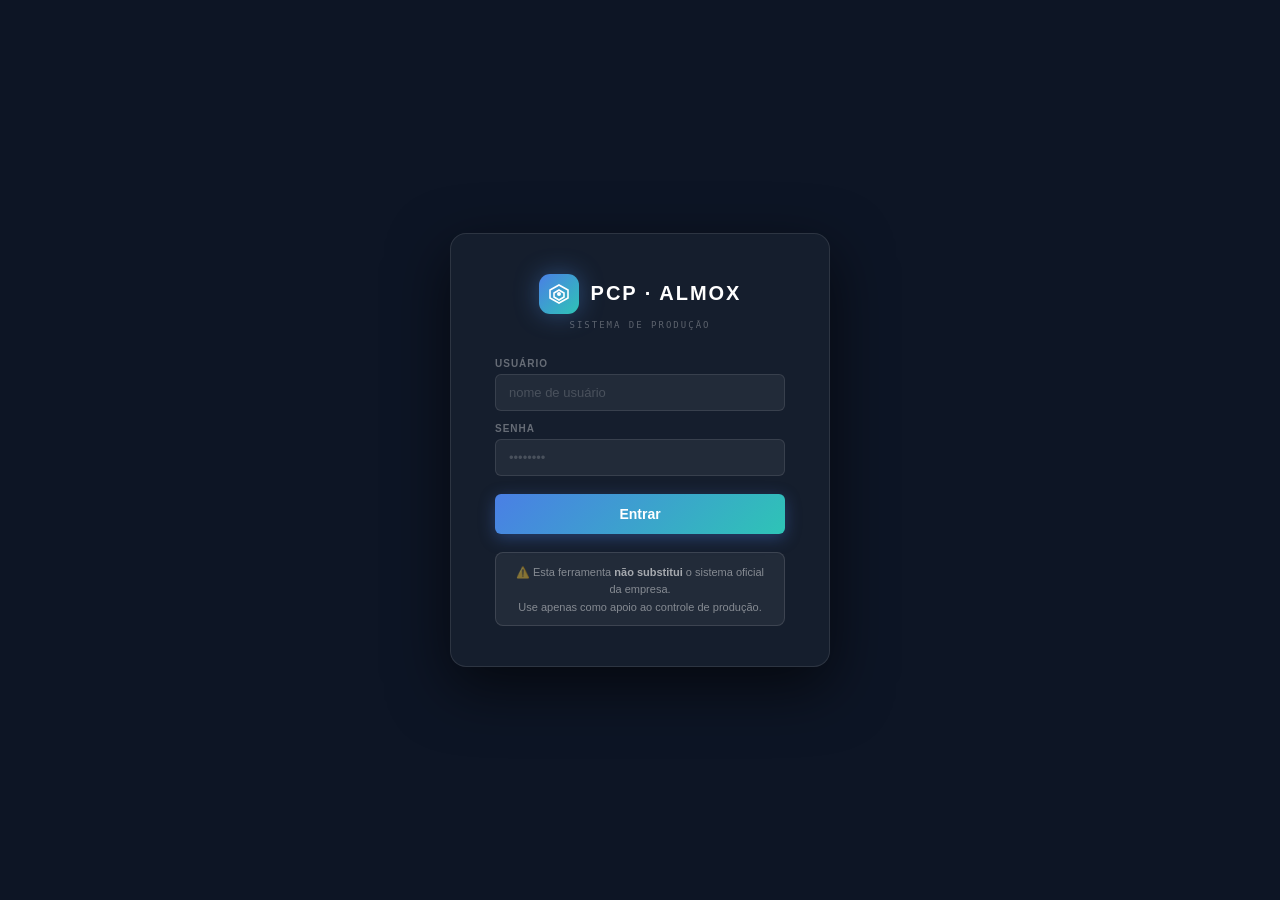
==== commit 35598a79: "Update index.html" ====
--- a/index.html
+++ b/index.html
@@ -495,7 +495,8 @@
       <div class="chips" id="opChips">
         <span class="chip-op" onclick="toggleOp('MANDRILHAR',this)">Mandrilhar</span>
         <span class="chip-op" onclick="toggleOp('TORNEAR',this)">Tornear</span>
-        <span class="chip-op" onclick="toggleOp('CALDEIRARIA',this)">Caldeiraria</span>     
+        <span class="chip-op" onclick="toggleOp('CALDEIRARIA',this)">Caldeiraria</span>
+        <span class="chip-op" onclick="toggleOp('PREPARAR',this)">Preparar</span>     
       </div>
     </div>
     <div class="scroll-area" id="scrollArea">
@@ -1083,7 +1084,29 @@
 function setFilter(mode,el){filterMode=mode;document.querySelectorAll('.chip').forEach(c=>c.classList.remove('active'));el.classList.add('active');renderResult();}
 function toggleOp(op,el){if(activeOps.has(op)){activeOps.delete(op);el.classList.remove('active');}else{activeOps.add(op);el.classList.add('active');}renderResult();}
 function applyFilter(){searchTerm=document.getElementById('searchInput').value;renderResult();}
-function updateCompDate(idx,val){if(state.componentes[idx])state.componentes[idx].data_entrega=val||'';}
+async function updateCompDate(idx,val){
+  if(!state.componentes[idx])return;
+  state.componentes[idx].data_entrega=val||'';
+  const comp=state.componentes[idx];
+  // Salva imediatamente no Supabase se o componente já tem ID
+  if(comp.id){
+    try{
+      await dbPatch('componentes',`id=eq.${comp.id}`,{data_entrega:val||null});
+      // Recalcula a menor data de entrega do pedido e atualiza
+      if(existingPedidoId){
+        const datas=state.componentes.filter(c=>c.data_entrega).map(c=>c.data_entrega).sort();
+        const minDate=datas[0]||null;
+        await dbPatch('pedidos',`id=eq.${existingPedidoId}`,{data_entrega:minDate,data_atualizacao:new Date().toISOString()});
+      }
+      // Atualiza visual da linha sem re-renderizar tudo
+      const input=document.querySelectorAll('.inline-date')[idx];
+      if(input){
+        input.className='inline-date'+(val?' date-'+entregaCls(val):'');
+      }
+      toast('Data salva','ok');
+    }catch(e){toast('Erro ao salvar data: '+e.message,'err');}
+  }
+}
 
 // ── PEDIDOS SALVOS ────────────────────────────────────────────────────────────
 async function loadSavedCount(){try{const d=await dbGet('pedidos','select=id');document.getElementById('savedCount').textContent=d?.length||0;}catch(e){}}
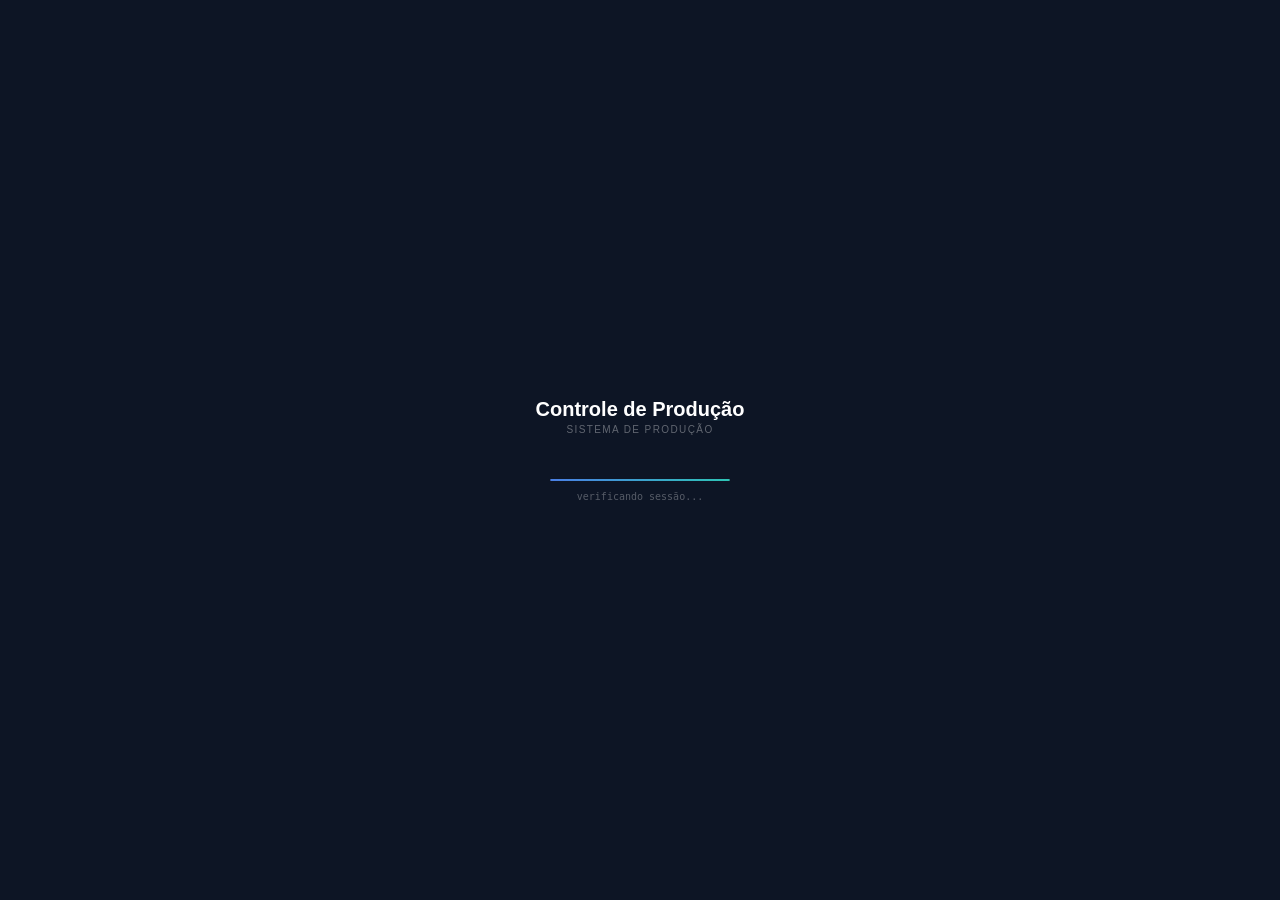
==== commit cba7f50b: "Add files via upload" ====
--- a/index.html
+++ b/index.html
@@ -8,7 +8,7 @@
 <meta http-equiv="Cache-Control" content="no-cache, no-store, must-revalidate">
 <meta http-equiv="Pragma" content="no-cache">
 <meta http-equiv="Expires" content="0">
-<title>PCP · ALMOX</title>
+<title>Controle de Produção</title>
 <script src="https://cdn.sheetjs.com/xlsx-0.20.2/package/dist/xlsx.full.min.js"></script>
 <link href="https://fonts.googleapis.com/css2?family=Inter:wght@300;400;500;600&family=IBM+Plex+Mono:wght@400;500;600&display=swap" rel="stylesheet">
 <style>
@@ -197,7 +197,7 @@
 .ops-table td:last-child{border-right:none;}.ops-table tr:last-child td{border-bottom:none;}
 .ops-table tbody tr:hover td{background:var(--blue-light);}
 .sit-badge{display:inline-block;padding:2px 7px;border-radius:20px;font-size:9px;font-weight:600;}
-.sit-a{background:var(--amber-bg);color:var(--amber);}.sit-c{background:var(--green-bg);color:var(--green);}.sit-p{background:#d4f5e2;color:#1a7a45;}
+.sit-a{background:var(--amber-bg);color:var(--amber);}.sit-c{background:var(--green-bg);color:var(--green);}.sit-p{background:#d4f5e2;color:#1a7a45;}.sit-n{background:#F0F1F5;color:#8A92A8;border:1px solid rgba(138,146,168,.25);font-style:italic;}
 
 /* ── PEDIDOS SALVOS ── */
 .saved-layout{width:100%;padding:20px;overflow-y:auto;}
@@ -358,7 +358,7 @@
 
 <!-- LOADING -->
 <div id="loadingScreen">
-  <div class="ld-title">PCP · ALMOX</div>
+  <div class="ld-title">Controle de Produção</div>
   <div class="ld-sub">Sistema de Produção</div>
   <div class="ld-bar"><div class="ld-bar-fill" id="ldFill"></div></div>
   <div class="ld-status" id="ldStatus">inicializando...</div>
@@ -373,7 +373,7 @@
           <circle cx="11" cy="11" r="2" fill="#fff" stroke="none"/>
         </svg>
       </div>
-      <div class="login-t">PCP · ALMOX</div>
+      <div class="login-t">Controle de Produção</div>
     </div>
     <div class="login-st">Sistema de Produção</div>
     <div class="login-err" id="loginErr"></div>
@@ -401,7 +401,7 @@
 <div class="topbar">
   <div class="topbar-left">
     <div class="logo-circle">S</div>
-    <div><div class="topbar-title">PCP · ALMOX</div><div class="topbar-sub">Extrator de Ordens de Produção</div></div>
+    <div><div class="topbar-title">Controle de Produção</div><div class="topbar-sub">Sistema de Acompanhamento</div></div>
   </div>
   <div class="topbar-right">
     <div class="db-indicator">
@@ -994,14 +994,41 @@
 
 function normalizarSituacoes(ops){
   if(!ops||!ops.length)return ops;
-  const comInicio=ops.filter(function(o){return o.inicio_data&&o.inicio_data!=='';});
-  if(!comInicio.length)return ops;
-  const ultimaSeq=Math.max.apply(null,comInicio.map(function(o){return parseInt(o.seq)||0;}));
-  return ops.map(function(o){
+
+  // Divide em BLOCOS: quando a seq reinicia (desce) ou o EST muda → novo bloco.
+  // Isso resolve casos onde o mesmo EST aparece múltiplas vezes com seq reiniciando
+  // (ex: 10,20,30...90 → 10,20,30... do mesmo EST para peças diferentes).
+  const blocos=[];
+  let blocoAtual=[];
+  let prevSeq=-1,prevEst=null;
+  ops.forEach(function(o){
     const seq=parseInt(o.seq)||0;
-    if(seq<ultimaSeq)return Object.assign({},o,{situacao:'Concluida'});
-    return o;
+    const est=String(o.est||'_');
+    if(est!==prevEst||(prevSeq>0&&seq<=prevSeq)){
+      if(blocoAtual.length)blocos.push(blocoAtual);
+      blocoAtual=[];
+    }
+    blocoAtual.push(o);
+    prevSeq=seq;prevEst=est;
   });
+  if(blocoAtual.length)blocos.push(blocoAtual);
+
+  // Processa cada bloco independentemente
+  const resultado=[];
+  blocos.forEach(function(bloco){
+    const comInicio=bloco.filter(function(o){return o.inicio_data&&o.inicio_data!=='';});
+    if(!comInicio.length){bloco.forEach(function(o){resultado.push(o);});return;}
+    const ultimaSeq=Math.max.apply(null,comInicio.map(function(o){return parseInt(o.seq)||0;}));
+    bloco.forEach(function(o){
+      const seq=parseInt(o.seq)||0;
+      if(seq<ultimaSeq){
+        const temData=o.inicio_data&&o.inicio_data!=='';
+        resultado.push(Object.assign({},o,{situacao:temData?'Concluida':'NaoApontado'}));
+      }else{resultado.push(o);}
+    });
+  });
+
+  return resultado;
 }
 
 function getUltimaOp(ops){
@@ -1009,7 +1036,11 @@
   const norm=normalizarSituacoes(ops);
   const comInicio=norm.filter(function(o){return o.inicio_data&&o.inicio_data!=='';});
   if(comInicio.length){
-    const ultima=comInicio.sort(function(a,b){return parseInt(b.seq)-parseInt(a.seq);})[0];
+    // Pega a última op apontada pela posição original na lista (não só pelo seq,
+    // pois vários EST podem ter o mesmo seq)
+    const indices=comInicio.map(function(o){return norm.indexOf(o);});
+    const maxIdx=Math.max.apply(null,indices);
+    const ultima=norm[maxIdx];
     const isConcluida=/concl|finaliz/i.test(ultima.situacao||'');
     return{label:ultima.desc||ultima.op,cls:isConcluida?'op-concluida':'op-andamento',op:ultima.op||'—'};
   }
@@ -1052,6 +1083,7 @@
     const opsHtml=opsNorm&&opsNorm.length?opsNorm.map(op=>{
       const s=(op.situacao||'').toLowerCase();let cls='sit-a',sitLabel='Aberta';
       if(/concl|finaliz/i.test(s)){cls='sit-c';sitLabel='Concluída';}
+      else if(s==='naoapontado'){cls='sit-n';sitLabel='Não Apontado';}
       else if(op.inicio_data&&op.inicio_data!==''){cls='sit-p';sitLabel='Em Processo';}
       return`<tr><td>${op.est||'—'}</td><td>${op.seq||'—'}</td><td>${op.op||'—'}</td><td>${op.desc||'—'}</td><td>${op.qtd_prev||'—'}</td><td>${op.qtd_real||'—'}</td><td>${op.inicio_data?op.inicio_data+' '+op.inicio_hora:'—'}</td><td><span class="sit-badge ${cls}">${sitLabel}</span></td></tr>`;
     }).join(''):`<tr><td colspan="8" style="padding:12px;text-align:center;color:var(--tx3);font-size:11px">Sem operações</td></tr>`;
@@ -1315,14 +1347,14 @@
   const w=window.open('','_blank','width=1100,height=800');
   const d=w.document;d.open();
   d.write('<!DOCTYPE html><html><head><meta charset="UTF-8">');
-  d.write('<title>Pedido '+state.pedidoSeq+' - PCP ALMOX</title>');
+  d.write('<title>Pedido '+state.pedidoSeq+' - Controle de Produção</title>');
   d.write('<style>*{box-sizing:border-box;margin:0;padding:0}body{font-family:Arial,sans-serif;font-size:12px;color:#1C2333;background:#fff;padding:24px}@media print{.no-print{display:none}@page{margin:15mm}}</style>');
   d.write('</head><body>');
   d.write('<div class="no-print" style="margin-bottom:16px;display:flex;gap:8px">');
   d.write('<button onclick="window.print()" style="padding:8px 20px;background:#3B6FD4;color:#fff;border:none;border-radius:6px;font-size:13px;font-weight:600;cursor:pointer">Imprimir</button> ');
   d.write('<button onclick="window.close()" style="padding:8px 16px;background:#f0f4fd;color:#5A6580;border:1px solid #dde3ee;border-radius:6px;font-size:13px;cursor:pointer">Fechar</button></div>');
   d.write('<div style="display:flex;align-items:flex-start;justify-content:space-between;margin-bottom:20px;padding-bottom:16px;border-bottom:2px solid #1A2340">');
-  d.write('<div><div style="font-size:11px;color:#9AA3B8;letter-spacing:.1em;text-transform:uppercase;margin-bottom:4px">PCP ALMOX - Extrator</div>');
+  d.write('<div><div style="font-size:11px;color:#9AA3B8;letter-spacing:.1em;text-transform:uppercase;margin-bottom:4px">Controle de Produção</div>');
   d.write('<div style="font-size:22px;font-weight:700;color:#1A2340;font-family:monospace">Pedido '+(state.pedidoSeq||'-')+'</div>');
   d.write('<div style="font-size:13px;color:#5A6580;margin-top:4px">'+(state.cliente||'-')+'</div>');
   d.write('<div style="margin-top:6px;font-size:10px;background:#EBF0FB;color:#3B6FD4;display:inline-block;padding:2px 10px;border-radius:20px;font-weight:600">Filtro: '+filtroDesc+'</div></div>');
@@ -1337,7 +1369,7 @@
   d.write('<th style="padding:8px;border:1px solid #2d3a55;color:rgba(255,255,255,.7);font-size:9px;text-align:left">ENTREGA</th>');
   d.write('<th style="padding:8px;border:1px solid #2d3a55;color:rgba(255,255,255,.7);font-size:9px;text-align:center">QTD</th>');
   d.write('</tr></thead><tbody>'+linhas+'</tbody></table>');
-  d.write('<div style="margin-top:20px;font-size:9px;color:#9AA3B8;text-align:right">'+filtered.length+' itens - PCP ALMOX</div>');
+  d.write('<div style="margin-top:20px;font-size:9px;color:#9AA3B8;text-align:right">'+filtered.length+' itens - Controle de Produção</div>');
   d.write('</body></html>');d.close();
 }
 
@@ -1399,14 +1431,14 @@
     const w=window.open('','_blank','width=1100,height=800');
     const d=w.document;d.open();
     d.write('<!DOCTYPE html><html><head><meta charset="UTF-8">');
-    d.write('<title>Pedido '+numero+' - PCP ALMOX</title>');
+    d.write('<title>Pedido '+numero+' - Controle de Produção</title>');
     d.write('<style>*{box-sizing:border-box;margin:0;padding:0}body{font-family:Arial,sans-serif;font-size:12px;color:#1C2333;background:#fff;padding:24px}@media print{.no-print{display:none}@page{margin:15mm}}</style>');
     d.write('</head><body>');
     d.write('<div class="no-print" style="margin-bottom:16px;display:flex;gap:8px">');
     d.write('<button onclick="window.print()" style="padding:8px 20px;background:#3B6FD4;color:#fff;border:none;border-radius:6px;font-size:13px;font-weight:600;cursor:pointer">Imprimir</button> ');
     d.write('<button onclick="window.close()" style="padding:8px 16px;background:#f0f4fd;color:#5A6580;border:1px solid #dde3ee;border-radius:6px;font-size:13px;cursor:pointer">Fechar</button></div>');
     d.write('<div style="display:flex;align-items:flex-start;justify-content:space-between;margin-bottom:20px;padding-bottom:16px;border-bottom:2px solid #1A2340">');
-    d.write('<div><div style="font-size:11px;color:#9AA3B8;letter-spacing:.1em;text-transform:uppercase;margin-bottom:4px">PCP ALMOX - Ordem de Producao</div>');
+    d.write('<div><div style="font-size:11px;color:#9AA3B8;letter-spacing:.1em;text-transform:uppercase;margin-bottom:4px">Controle de Produção</div>');
     d.write('<div style="font-size:22px;font-weight:700;color:#1A2340;font-family:monospace">Pedido '+numero+'</div>');
     d.write('<div style="font-size:13px;color:#5A6580;margin-top:4px">'+(cliente||'-')+'</div></div>');
     d.write('<div style="text-align:right">');
@@ -1422,7 +1454,7 @@
     d.write('<th style="padding:8px;border:1px solid #2d3a55;color:rgba(255,255,255,.7);font-size:9px;text-align:left">ENTREGA</th>');
     d.write('<th style="padding:8px;border:1px solid #2d3a55;color:rgba(255,255,255,.7);font-size:9px;text-align:center">QTD</th>');
     d.write('</tr></thead><tbody>'+linhas+'</tbody></table>');
-    d.write('<div style="margin-top:20px;font-size:9px;color:#9AA3B8;text-align:right">'+(comps||[]).length+' itens - PCP ALMOX</div>');
+    d.write('<div style="margin-top:20px;font-size:9px;color:#9AA3B8;text-align:right">'+(comps||[]).length+' itens - Controle de Produção</div>');
     d.write('</body></html>');d.close();
   }catch(e){toast('Erro ao imprimir: '+e.message,'error');}
 }
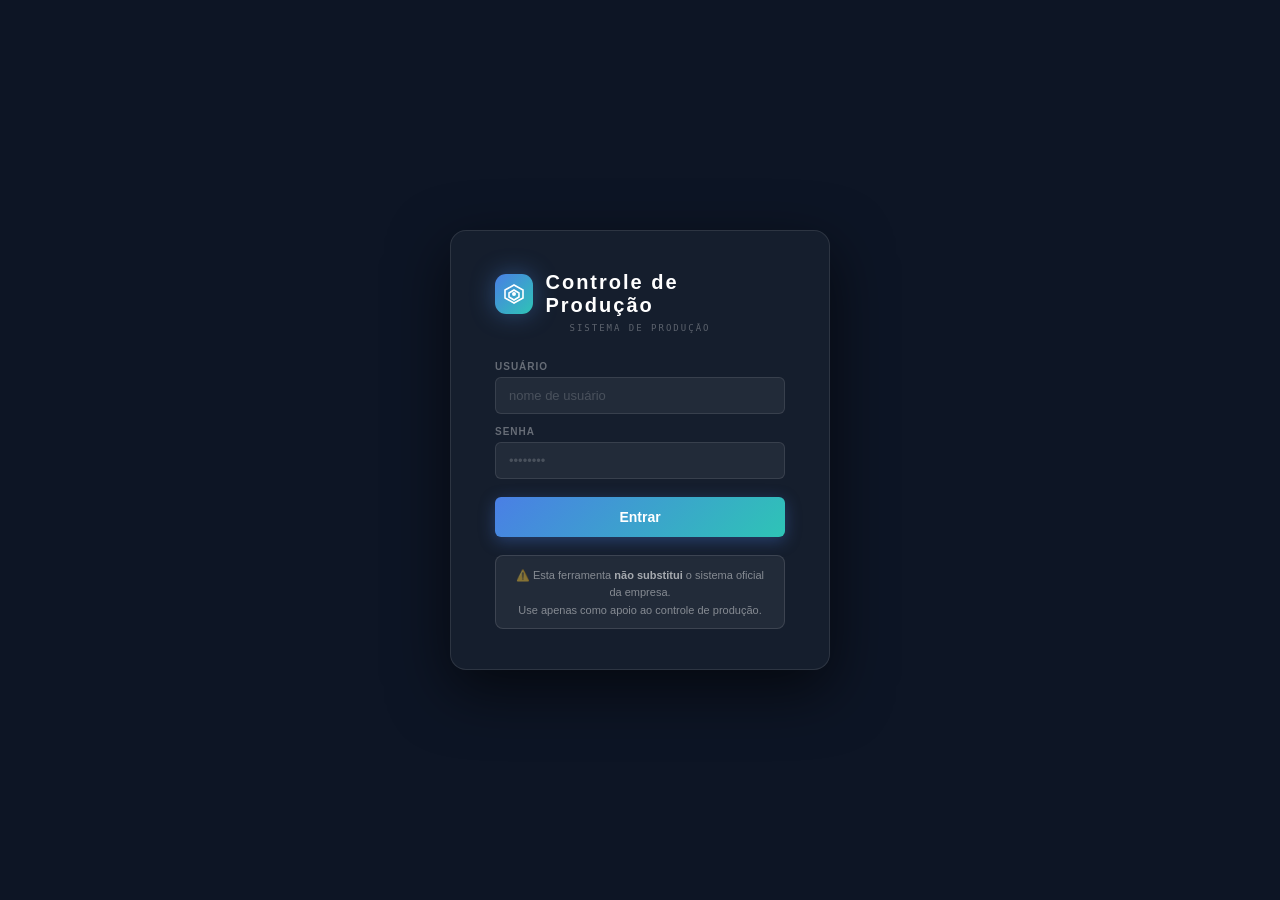
==== commit 21ac7d69: "Rename index_preview.html to index.html" ====
--- a/index.html
+++ b/index.html
@@ -223,6 +223,24 @@
   50%{color:#922B21;}
 }
 .controle-layout{width:100%;padding:20px;overflow-y:auto;}
+
+/* Barra de progresso nos cards */
+.ctrl-progress-wrap{margin:6px 0 0 0;height:5px;background:var(--border);border-radius:3px;overflow:hidden;}
+.ctrl-progress-fill{height:100%;border-radius:3px;transition:width .4s ease;background:var(--green);}
+.ctrl-progress-fill.warn{background:var(--amber);}
+.ctrl-progress-fill.late{background:var(--red);}
+.ctrl-progress-fill.blue{background:#3B6FD4;}
+.ctrl-progress-text{font-size:10px;color:var(--tx3);margin-top:3px;}
+
+/* Dias restantes badge */
+.dias-badge{display:inline-block;font-size:10px;font-weight:700;padding:1px 6px;border-radius:10px;margin-left:6px;vertical-align:middle;}
+.dias-ok{background:#D5F5E3;color:#145A32;}
+.dias-blue{background:#EEF2FF;color:#3B6FD4;}
+.dias-warn{background:#FEF6E7;color:#D4820A;}
+.dias-late{background:#FDECEA;color:#C0392B;}
+
+/* Estado vazio filtrado */
+.ctrl-empty-filter{padding:40px;text-align:center;color:var(--tx3);font-size:13px;}
 /* Linhas da tabela de controle coloridas por prazo */
 .ops-table tr.row-ok td{
   background-color:#D5F5E3 !important;
@@ -421,7 +439,7 @@
 <div class="tabs-bar">
   <div class="tab active" id="tabExtrator" onclick="switchTab('extrator')"><span class="tab-icon">☰</span> Extrator</div>
   <div class="tab" id="tabSaved" onclick="switchTab('saved')"><span class="tab-icon">◫</span> Pedidos Salvos <span class="tab-count" id="savedCount">0</span></div>
-  <div class="tab" id="tabControle" onclick="switchTab('controle')"><span class="tab-icon">📋</span> Controle de Produção</div>
+  <div class="tab" id="tabControle" onclick="switchTab('controle')"><span class="tab-icon">📋</span> Controle de Produção <span class="tab-count" id="controleAlertCount" style="display:none;background:#E53E3E">0</span></div>
 </div>
 
 <!-- PAGE: EXTRATOR -->
@@ -523,7 +541,10 @@
   <div class="saved-layout">
     <div style="display:flex;align-items:center;justify-content:space-between;margin-bottom:16px">
       <div style="font-size:15px;font-weight:600;color:var(--tx)">Pedidos Salvos</div>
-      <button class="tb-btn" onclick="loadSavedList()">↺ Atualizar</button>
+      <div style="display:flex;gap:6px">
+        <button class="tb-btn" id="savedExpandBtn" onclick="toggleSavedExpand()">▼ Expandir tudo</button>
+        <button class="tb-btn" onclick="loadSavedList()">↺ Atualizar</button>
+      </div>
     </div>
     <div id="savedListArea">
       <div class="empty-state" style="height:300px">
@@ -542,18 +563,37 @@
 <!-- PAGE: CONTROLE DE PRODUÇÃO -->
 <div class="page" id="pageControle">
   <div class="controle-layout">
-    <div style="display:flex;align-items:center;justify-content:space-between;margin-bottom:16px">
-      <div>
-        <div style="font-size:15px;font-weight:600;color:var(--tx)">Controle de Produção</div>
-        <div style="font-size:11px;color:var(--tx3);margin-top:2px">
-          <span style="color:var(--green);font-weight:600">●</span> &gt;30 dias &nbsp;
-          <span style="color:#3B6FD4;font-weight:600">●</span> 8–30 dias &nbsp;
-          <span style="color:var(--amber);font-weight:600">●</span> ≤7 dias &nbsp;
-          <span style="color:var(--red);font-weight:600">●</span> ≤2 dias ou vencido &nbsp;
-          <span style="color:#818CF8;font-weight:600">●</span> Finalizado
+    <div style="margin-bottom:16px">
+      <div style="display:flex;align-items:center;justify-content:space-between;margin-bottom:10px">
+        <div>
+          <div style="font-size:15px;font-weight:600;color:var(--tx)">Controle de Produção</div>
+          <div style="font-size:11px;color:var(--tx3);margin-top:2px">
+            <span style="color:var(--green);font-weight:600">●</span> &gt;30 dias &nbsp;
+            <span style="color:#3B6FD4;font-weight:600">●</span> 8–30 dias &nbsp;
+            <span style="color:var(--amber);font-weight:600">●</span> ≤7 dias &nbsp;
+            <span style="color:var(--red);font-weight:600">●</span> ≤2 dias ou vencido &nbsp;
+            <span style="color:#818CF8;font-weight:600">●</span> Finalizado
+          </div>
         </div>
-      </div>
-      <button class="tb-btn" onclick="loadControle()">↺ Atualizar</button>
+        <div style="display:flex;gap:6px;align-items:center">
+          <button class="tb-btn" onclick="expandAllControle()">▼ Expandir</button>
+          <button class="tb-btn" onclick="collapseAllControle()">▶ Recolher</button>
+          <button class="tb-btn" onclick="loadControle()">↺ Atualizar</button>
+        </div>
+      </div>
+      <div style="display:flex;gap:8px;align-items:center;flex-wrap:wrap">
+        <div class="search-box" style="flex:1;min-width:200px;max-width:320px">
+          <span style="color:var(--tx3);font-size:12px">🔍</span>
+          <input type="text" id="controleSearch" placeholder="Buscar pedido ou cliente..." oninput="filterControle()" style="border:none;background:transparent;outline:none;font-size:13px;color:var(--tx);width:100%">
+        </div>
+        <div class="chips" style="gap:4px">
+          <span class="chip active" id="cf-todos"    onclick="setControleFilter('todos',this)">Todos</span>
+          <span class="chip"        id="cf-vencidos"  onclick="setControleFilter('vencidos',this)" style="color:var(--red)">⚠ Vencidos</span>
+          <span class="chip"        id="cf-urgentes"  onclick="setControleFilter('urgentes',this)" style="color:var(--amber)">⚡ Urgentes</span>
+          <span class="chip"        id="cf-prazo"     onclick="setControleFilter('prazo',this)" style="color:#3B6FD4">📅 No prazo</span>
+          <span class="chip"        id="cf-finalizados" onclick="setControleFilter('finalizados',this)" style="color:#818CF8">✓ Finalizados</span>
+        </div>
+      </div>
     </div>
     <div id="controleArea">
       <div class="empty-state" style="height:300px"><div class="empty-title">Carregando...</div></div>
@@ -995,40 +1035,23 @@
 function normalizarSituacoes(ops){
   if(!ops||!ops.length)return ops;
 
-  // Divide em BLOCOS: quando a seq reinicia (desce) ou o EST muda → novo bloco.
-  // Isso resolve casos onde o mesmo EST aparece múltiplas vezes com seq reiniciando
-  // (ex: 10,20,30...90 → 10,20,30... do mesmo EST para peças diferentes).
-  const blocos=[];
-  let blocoAtual=[];
-  let prevSeq=-1,prevEst=null;
-  ops.forEach(function(o){
-    const seq=parseInt(o.seq)||0;
-    const est=String(o.est||'_');
-    if(est!==prevEst||(prevSeq>0&&seq<=prevSeq)){
-      if(blocoAtual.length)blocos.push(blocoAtual);
-      blocoAtual=[];
+  // Usa POSIÇÃO NA LISTA como critério — qualquer op que vem antes
+  // da última com apontamento real é Concluída (se tiver data) ou Não Apontado (se não tiver).
+  // Isso cobre: ops fora de ordem de seq, blocos múltiplos do mesmo EST,
+  // e ops com seq alto que vieram antes na lista (ex: SEQ 80 antes de SEQ 10).
+  let ultimaIdx=-1;
+  ops.forEach(function(o,i){
+    if(o.inicio_data&&o.inicio_data!=='')ultimaIdx=i;
+  });
+  if(ultimaIdx===-1)return ops;
+
+  return ops.map(function(o,i){
+    if(i<ultimaIdx){
+      const temData=o.inicio_data&&o.inicio_data!=='';
+      return Object.assign({},o,{situacao:temData?'Concluida':'NaoApontado'});
     }
-    blocoAtual.push(o);
-    prevSeq=seq;prevEst=est;
+    return o;
   });
-  if(blocoAtual.length)blocos.push(blocoAtual);
-
-  // Processa cada bloco independentemente
-  const resultado=[];
-  blocos.forEach(function(bloco){
-    const comInicio=bloco.filter(function(o){return o.inicio_data&&o.inicio_data!=='';});
-    if(!comInicio.length){bloco.forEach(function(o){resultado.push(o);});return;}
-    const ultimaSeq=Math.max.apply(null,comInicio.map(function(o){return parseInt(o.seq)||0;}));
-    bloco.forEach(function(o){
-      const seq=parseInt(o.seq)||0;
-      if(seq<ultimaSeq){
-        const temData=o.inicio_data&&o.inicio_data!=='';
-        resultado.push(Object.assign({},o,{situacao:temData?'Concluida':'NaoApontado'}));
-      }else{resultado.push(o);}
-    });
-  });
-
-  return resultado;
 }
 
 function getUltimaOp(ops){
@@ -1143,31 +1166,92 @@
 // ── PEDIDOS SALVOS ────────────────────────────────────────────────────────────
 async function loadSavedCount(){try{const d=await dbGet('pedidos','select=id');document.getElementById('savedCount').textContent=d?.length||0;}catch(e){}}
 
+let _savedExpanded=false;
+function toggleSavedExpand(){
+  _savedExpanded=!_savedExpanded;
+  const btn=document.getElementById('savedExpandBtn');
+  document.querySelectorAll('#savedListArea .sv-body').forEach(b=>{b.style.display=_savedExpanded?'block':'none';});
+  document.querySelectorAll('#savedListArea .sv-tog').forEach(t=>{t.textContent=_savedExpanded?'▼':'▶';});
+  if(btn)btn.textContent=_savedExpanded?'▶ Recolher tudo':'▼ Expandir tudo';
+}
+
+async function toggleSavedCard(pedidoId){
+  const body=document.getElementById('sv-body-'+pedidoId);
+  const tog=document.getElementById('sv-tog-'+pedidoId);
+  if(!body)return;
+  const isOpen=body.style.display==='block';
+  if(isOpen){body.style.display='none';tog.textContent='▶';return;}
+  tog.textContent='▼';body.style.display='block';
+  if(body.dataset.loaded)return;
+  body.innerHTML='<div style="padding:12px 16px;color:var(--tx3);font-size:12px">Carregando itens...</div>';
+  try{
+    const comps=await dbGet('componentes',`select=*&pedido_id=eq.${pedidoId}&order=posicao`);
+    const ops=await dbGet('operacoes',`select=*&pedido_id=eq.${pedidoId}`);
+    const opsMap={};(ops||[]).forEach(o=>{if(!opsMap[o.componente_id])opsMap[o.componente_id]=[];opsMap[o.componente_id].push(o);});
+    if(!comps?.length){body.innerHTML='<div style="padding:12px 16px;color:var(--tx3);font-size:12px">Sem itens</div>';body.dataset.loaded='1';return;}
+    let html=`<div style="overflow-x:auto"><table class="ops-table" style="min-width:580px">
+      <thead><tr><th>POS.</th><th>CÓDIGO</th><th>DESCRIÇÃO</th><th>OP</th><th>ATUAL</th><th>ENTREGA</th><th>QTD</th></tr></thead><tbody>`;
+    comps.forEach(c=>{
+      const cOps=normalizarSituacoes((opsMap[c.id]||[]).map(o=>({est:o.est,seq:o.seq,op:o.operacao,desc:o.descricao,situacao:o.situacao,inicio_data:o.inicio_data||''})));
+      const ultima=getUltimaOp(cOps);
+      const qty=c.quantidade?(parseFloat(c.quantidade)%1===0?parseInt(c.quantidade):parseFloat(c.quantidade)):'—';
+      const cDE=c.data_entrega||'';
+      const eCls=entregaCls(cDE);
+      const entregaCell=cDE?`<span class="entrega-badge entrega-${eCls||'ok'}">${fmtDate(cDE)}</span>`:'—';
+      const rowCls=cDE?(eCls==='late'?'row-vencida':eCls==='warn'?'row-warn':eCls==='blue'?'row-blue':'row-ok'):'';
+      html+=`<tr class="${rowCls}">
+        <td style="font-weight:700">${c.posicao}</td>
+        <td>${c.codigo}</td>
+        <td style="white-space:normal;max-width:220px;font-weight:500">${c.descricao}</td>
+        <td style="font-family:var(--mono);font-size:10px;font-weight:700">${ultima.op}</td>
+        <td>${ultima.cls==='op-none'?'—':`<span class="op-badge ${ultima.cls}" style="font-size:9px">${ultima.label}</span>`}</td>
+        <td>${entregaCell}</td>
+        <td>${qty}</td>
+      </tr>`;
+    });
+    html+=`</tbody></table></div>`;body.innerHTML=html;body.dataset.loaded='1';
+  }catch(e){body.innerHTML=`<div style="padding:12px 16px;color:var(--red);font-size:12px">Erro: ${e.message}</div>`;}
+}
+
 async function loadSavedList(){
   const area=document.getElementById('savedListArea');
+  _savedExpanded=false;
+  const btn=document.getElementById('savedExpandBtn');
+  if(btn)btn.textContent='▼ Expandir tudo';
   area.innerHTML='<div class="empty-state" style="height:200px"><div class="empty-title">Carregando...</div></div>';
   try{
     const pedidos=await dbGet('pedidos','select=id,numero,cliente,data_entrega,data_importacao,data_atualizacao,finalizado,componentes(count),operacoes(count)&order=data_importacao.desc');
     if(!pedidos?.length){area.innerHTML='<div class="empty-state" style="height:300px"><div class="empty-title">Nenhum pedido salvo</div></div>';return;}
-    let html=`<table class="saved-table"><thead><tr><th>Nº Pedido</th><th>Cliente</th><th>Entrega</th><th>Itens</th><th>Operações</th><th>Importado em</th><th>Ações</th></tr></thead><tbody>`;
+    let html='';
     pedidos.forEach(p=>{
       const dt=p.data_importacao?new Date(p.data_importacao).toLocaleString('pt-BR'):'—';
-      const cli=(p.cliente||'').replace(/'/g,"\\'");
+      const cli=(p.cliente||'').replace(/'/g,"\'");
       const fin=!!p.finalizado;
       const eCls=entregaCls(p.data_entrega);
-      const eBadge=fin?`<span class="entrega-badge" style="background:#EEF2FF;color:#4338CA;border:1px solid rgba(99,102,241,.25)">✓ Concluído</span>`:p.data_entrega?`<span class="entrega-badge entrega-${eCls}">${fmtDate(p.data_entrega)}</span>`:'—';
-      html+=`<tr${fin?' style="opacity:.72"':''}>
-        <td class="mono" style="font-weight:600;color:var(--blue)">${p.numero}</td>
-        <td>${p.cliente||'—'}</td><td>${eBadge}</td>
-        <td class="mono">${p.componentes?.[0]?.count??0}</td><td class="mono">${p.operacoes?.[0]?.count??0}</td>
-        <td class="mono" style="color:var(--tx2);font-size:11px">${dt}</td>
-        <td><div style="display:flex;gap:6px">
-          <button class="icon-btn" onclick="viewSavedPedido('${p.id}','${p.numero}','${cli}','${p.data_entrega||''}')">👁 Ver</button>
-          <button class="icon-btn${fin?'':' danger'}" onclick="deletePedido('${p.id}','${p.numero}')">🗑 Remover</button>
-        </div></td>
-      </tr>`;
+      const eBadge=fin
+        ?`<span class="entrega-badge" style="background:#EEF2FF;color:#4338CA;border:1px solid rgba(99,102,241,.25)">✓ Concluído</span>`
+        :p.data_entrega?`<span class="entrega-badge entrega-${eCls}">${fmtDate(p.data_entrega)}</span>`:'—';
+      const nComps=p.componentes?.[0]?.count??0;
+      const nOps=p.operacoes?.[0]?.count??0;
+      const cardCls=fin?'cl-done':eCls==='late'?'cl-late':eCls==='warn'?'cl-warn':eCls==='blue'?'cl-blue':eCls==='ok'?'cl-ok':'';
+      html+=`<div class="ctrl-card ${cardCls}" style="margin-bottom:8px">
+        <div class="ctrl-header" onclick="toggleSavedCard('${p.id}')" style="cursor:pointer">
+          <span class="sv-tog ctrl-tog" id="sv-tog-${p.id}">▶</span>
+          <div style="flex:1;min-width:0">
+            <div class="ctrl-num">${p.numero}</div>
+            <div class="ctrl-cli">${p.cliente||'—'}</div>
+            <div style="font-size:10px;color:var(--tx3);margin-top:2px">${nComps} itens · ${nOps} ops · importado ${dt}</div>
+          </div>
+          ${eBadge}
+          <div style="display:flex;gap:6px" onclick="event.stopPropagation()">
+            <button class="icon-btn" onclick="viewSavedPedido('${p.id}','${p.numero}','${cli}','${p.data_entrega||''}')">👁 Ver</button>
+            <button class="icon-btn${fin?'':' danger'}" onclick="deletePedido('${p.id}','${p.numero}')">🗑 Remover</button>
+          </div>
+        </div>
+        <div class="sv-body ctrl-body" id="sv-body-${p.id}" style="display:none"></div>
+      </div>`;
     });
-    html+=`</tbody></table>`;area.innerHTML=html;
+    area.innerHTML=html;
     document.getElementById('savedCount').textContent=pedidos.length;
   }catch(e){area.innerHTML=`<div class="empty-state"><div class="empty-title">Erro: ${e.message}</div></div>`;}
 }
@@ -1209,38 +1293,110 @@
 }
 
 // ── CONTROLE DE PRODUÇÃO ──────────────────────────────────────────────────────
+// ── CONTROLE: estado de filtro ────────────────────────────────────────────────
+let controleFilterMode='todos';
+let _pedidosControle=[];
+
+function setControleFilter(mode,el){
+  controleFilterMode=mode;
+  document.querySelectorAll('#pageControle .chip').forEach(c=>c.classList.remove('active'));
+  el.classList.add('active');
+  renderControleCards();
+}
+function filterControle(){renderControleCards();}
+function expandAllControle(){
+  document.querySelectorAll('#controleArea .ctrl-body').forEach(b=>{b.style.display='block';});
+  document.querySelectorAll('#controleArea .ctrl-tog').forEach(t=>{t.textContent='▼';t.classList.add('open');});
+}
+function collapseAllControle(){
+  document.querySelectorAll('#controleArea .ctrl-body').forEach(b=>{b.style.display='none';});
+  document.querySelectorAll('#controleArea .ctrl-tog').forEach(t=>{t.textContent='▶';t.classList.remove('open');});
+}
+
+function renderControleCards(){
+  const area=document.getElementById('controleArea');
+  const search=(document.getElementById('controleSearch')?.value||'').toLowerCase().trim();
+  const pedidos=_pedidosControle;
+  if(!pedidos.length){
+    area.innerHTML='<div class="empty-state" style="height:300px"><div class="empty-title">Nenhum pedido salvo</div><div class="empty-sub">Salve pedidos na aba Extrator</div></div>';
+    return;
+  }
+  const filtered=pedidos.filter(p=>{
+    const fin=!!p.finalizado;
+    const cls=entregaCls(p.data_entrega);
+    if(search&&!((p.numero||'').toLowerCase().includes(search))&&!((p.cliente||'').toLowerCase().includes(search)))return false;
+    if(controleFilterMode==='vencidos')  return !fin&&cls==='late';
+    if(controleFilterMode==='urgentes')  return !fin&&cls==='warn';
+    if(controleFilterMode==='prazo')     return !fin&&(cls==='blue'||cls==='ok');
+    if(controleFilterMode==='finalizados')return fin;
+    return true;
+  });
+
+  // Badge alerta na aba
+  const alertCount=pedidos.filter(p=>!p.finalizado&&(entregaCls(p.data_entrega)==='late'||entregaCls(p.data_entrega)==='warn')).length;
+  const tabBadge=document.getElementById('controleAlertCount');
+  if(tabBadge){tabBadge.textContent=alertCount;tabBadge.style.display=alertCount>0?'':'none';}
+
+  if(!filtered.length){
+    area.innerHTML='<div class="ctrl-empty-filter">Nenhum pedido encontrado para este filtro.</div>';
+    return;
+  }
+
+  let html='';
+  filtered.forEach(p=>{
+    const fin=!!p.finalizado;
+    const cls=entregaCls(p.data_entrega);
+    const dias=entregaDias(p.data_entrega);
+    let badge='',cardCls='';
+    if(fin){badge=`<span class="ctrl-badge ctrl-badge-done">✓ Concluído</span>`;cardCls='cl-done';}
+    else if(!p.data_entrega){badge=`<span class="ctrl-badge ctrl-badge-none">Sem prazo</span>`;cardCls='';}
+    else if(cls==='late'){badge=`<span class="ctrl-badge ctrl-badge-late">⚠ Vencido</span>`;cardCls='cl-late';}
+    else if(cls==='warn'){badge=`<span class="ctrl-badge ctrl-badge-warn">⚡ Urgente</span>`;cardCls='cl-warn';}
+    else if(cls==='blue'){badge=`<span class="ctrl-badge ctrl-badge-blue">📅 No prazo</span>`;cardCls='cl-blue';}
+    else{badge=`<span class="ctrl-badge ctrl-badge-ok">✓ No prazo</span>`;cardCls='cl-ok';}
+
+    // Dias restantes
+    let diasBadge='';
+    if(!fin&&dias!==null){
+      const dcls=cls==='late'?'dias-late':cls==='warn'?'dias-warn':cls==='blue'?'dias-blue':'dias-ok';
+      const dtxt=dias<0?`${Math.abs(dias)}d atraso`:dias===0?'Hoje':dias===1?'Amanhã':`+${dias}d`;
+      diasBadge=`<span class="dias-badge ${dcls}">${dtxt}</span>`;
+    }
+
+    // Barra de progresso
+    const opsC=p.ops_concluidas||0;
+    const opsT=p.total_operacoes||0;
+    const pct=opsT>0?Math.round((opsC/opsT)*100):0;
+    const progCls=cls==='late'?'late':cls==='warn'?'warn':cls==='blue'?'blue':'';
+    const progressHtml=opsT>0?`
+      <div class="ctrl-progress-wrap"><div class="ctrl-progress-fill ${progCls}" style="width:${pct}%"></div></div>
+      <div class="ctrl-progress-text">${opsC} / ${opsT} ops concluídas (${pct}%)</div>`:'';
+
+    html+=`<div class="ctrl-card ${cardCls}" id="cc-${p.id}">
+      <div class="ctrl-header" onclick="toggleControleCard('${p.id}')">
+        <span class="ctrl-tog" id="ct-${p.id}">▶</span>
+        <div style="flex:1;min-width:0">
+          <div class="ctrl-num">${p.numero}${diasBadge}</div>
+          <div class="ctrl-cli">${p.cliente||'—'}</div>
+          ${progressHtml}
+        </div>
+        ${badge}
+        <button class="btn-finalizar" onclick="event.stopPropagation();imprimirPedido('${p.id}','${p.numero}','${(p.cliente||'').replace(/'/g,"\'")}','${p.data_entrega||''}',${fin})" style="border-color:rgba(59,111,212,.4);color:#3B6FD4">🖨 Imprimir</button>
+        <button class="btn-finalizar${fin?' done':''}" onclick="event.stopPropagation();toggleFinalizado('${p.id}',${fin})">${fin?'↩ Reabrir':'✓ Finalizar'}</button>
+      </div>
+      <div class="ctrl-body" id="cb-${p.id}"></div>
+    </div>`;
+  });
+  area.innerHTML=html;
+}
+
 async function loadControle(){
   const area=document.getElementById('controleArea');
   area.innerHTML='<div class="empty-state" style="height:200px"><div class="empty-title">Carregando...</div></div>';
   try{
     const pedidos=await dbGet('pedidos','select=id,numero,cliente,data_entrega,data_importacao,finalizado&order=finalizado.asc.nullsfirst,data_entrega.asc.nullslast,data_importacao.desc');
-    if(!pedidos?.length){area.innerHTML='<div class="empty-state" style="height:300px"><div class="empty-title">Nenhum pedido salvo</div><div class="empty-sub">Salve pedidos na aba Extrator</div></div>';return;}
-    let html='';
-    pedidos.forEach(p=>{
-      const fin=!!p.finalizado;
-      const cls=entregaCls(p.data_entrega);
-      let badge='',cardCls='';
-      if(fin){badge=`<span class="ctrl-badge ctrl-badge-done">✓ Concluído</span>`;cardCls='cl-done';}
-      else if(!p.data_entrega){badge=`<span class="ctrl-badge ctrl-badge-none">Sem prazo</span>`;cardCls='';}
-      else if(cls==='late'){badge=`<span class="ctrl-badge ctrl-badge-late">⚠ Vencido</span>`;cardCls='cl-late';}
-      else if(cls==="warn"){badge=`<span class="ctrl-badge ctrl-badge-warn">⚡ Urgente</span>`;cardCls="cl-warn";}
-      else if(cls==="blue"){badge=`<span class="ctrl-badge ctrl-badge-blue">📅 No prazo</span>`;cardCls="cl-blue";}
-      else{badge=`<span class="ctrl-badge ctrl-badge-ok">✓ No prazo</span>`;cardCls='cl-ok';}
-      html+=`<div class="ctrl-card ${cardCls}" id="cc-${p.id}">
-        <div class="ctrl-header" onclick="toggleControleCard('${p.id}')">
-          <span class="ctrl-tog" id="ct-${p.id}">▶</span>
-          <div style="flex:1;min-width:0">
-            <div class="ctrl-num">${p.numero}</div>
-            <div class="ctrl-cli">${p.cliente||'—'}</div>
-          </div>
-          ${badge}
-          <button class="btn-finalizar" onclick="event.stopPropagation();imprimirPedido('${p.id}','${p.numero}','${(p.cliente||'').replace(/'/g,"\\'")}','${p.data_entrega||''}',${fin})" style="border-color:rgba(59,111,212,.4);color:#3B6FD4">🖨 Imprimir</button>
-                           <button class="btn-finalizar${fin?' done':''}" onclick="event.stopPropagation();toggleFinalizado('${p.id}',${fin})">${fin?'↩ Reabrir':'✓ Finalizar'}</button>
-        </div>
-        <div class="ctrl-body" id="cb-${p.id}"></div>
-      </div>`;
-    });
-    area.innerHTML=html;
+    _pedidosControle=pedidos||[];
+    renderControleCards();
   }catch(e){area.innerHTML=`<div class="empty-state"><div class="empty-title">Erro: ${e.message}</div></div>`;}
 }
 
@@ -1259,7 +1415,7 @@
   const isOpen=body.style.display==='block';
   if(isOpen){body.style.display='none';tog.textContent='▶';tog.classList.remove('open');return;}
   tog.textContent='▼';tog.classList.add('open');body.style.display='block';
-  if(body.dataset.loaded)return;
+  body.dataset.loaded='';//reset cache ao reabrir
   body.innerHTML='<div style="padding:14px 16px;color:var(--tx3);font-size:12px">Carregando itens...</div>';
   try{
     const comps=await dbGet('componentes',`select=*&pedido_id=eq.${pedidoId}&order=posicao`);
@@ -1267,16 +1423,23 @@
     const opsMap={};(ops||[]).forEach(o=>{if(!opsMap[o.componente_id])opsMap[o.componente_id]=[];opsMap[o.componente_id].push(o);});
     if(!comps?.length){body.innerHTML='<div style="padding:14px 16px;color:var(--tx3);font-size:12px">Sem itens cadastrados</div>';body.dataset.loaded='1';return;}
     let html=`<table class="ops-table" style="min-width:620px">
-      <thead><tr><th>POS.</th><th>CÓDIGO</th><th>DESCRIÇÃO</th><th>OP</th><th>ATUAL</th><th>ENTREGA</th><th>QTD</th></tr></thead><tbody>`;
+      <thead><tr><th>POS.</th><th>CÓDIGO</th><th>DESCRIÇÃO</th><th>OP</th><th>ATUAL</th><th>ENTREGA</th><th>DIAS</th><th>QTD</th></tr></thead><tbody>`;
     comps.forEach(c=>{
       const cOps=normalizarSituacoes((opsMap[c.id]||[]).map(o=>({est:o.est,seq:o.seq,op:o.operacao,desc:o.descricao,situacao:o.situacao,inicio_data:o.inicio_data||''})));
       const ultima=getUltimaOp(cOps);
       const qty=c.quantidade?(parseFloat(c.quantidade)%1===0?parseInt(c.quantidade):parseFloat(c.quantidade)):'—';
-      const eCls=entregaCls(c.data_entrega);
-      const entregaCell=c.data_entrega
-        ?`<span class="entrega-badge entrega-${eCls||'ok'}" style="font-weight:700">${fmtDate(c.data_entrega)}</span>`
+      const cDataEntrega=c.data_entrega||'';
+      const eCls=entregaCls(cDataEntrega);
+      const entregaCell=cDataEntrega
+        ?`<span class="entrega-badge entrega-${eCls||'ok'}" style="font-weight:700">${fmtDate(cDataEntrega)}</span>`
         :'—';
-      const rowCls=c.data_entrega?(eCls==='late'?'row-vencida':eCls==='warn'?'row-warn':eCls==='blue'?'row-blue':'row-ok'):'';
+      const rowCls=cDataEntrega?(eCls==='late'?'row-vencida':eCls==='warn'?'row-warn':eCls==='blue'?'row-blue':'row-ok'):'';
+      const diasN=entregaDias(cDataEntrega);
+      const diasCell=diasN===null?'—':(()=>{
+        const dc=eCls==='late'?'dias-late':eCls==='warn'?'dias-warn':eCls==='blue'?'dias-blue':'dias-ok';
+        const dt=diasN<0?`${Math.abs(diasN)}d atraso`:diasN===0?'Hoje':diasN===1?'Amanhã':`+${diasN}d`;
+        return`<span class="dias-badge ${dc}">${dt}</span>`;
+      })();
       html+=`<tr class="${rowCls}">
         <td style="font-weight:700">${c.posicao}</td>
         <td>${c.codigo}</td>
@@ -1284,6 +1447,7 @@
         <td style="font-family:var(--mono);font-size:10px;font-weight:700">${ultima.op}</td>
         <td>${ultima.cls==='op-none'?'—':`<span class="op-badge ${ultima.cls}" style="font-size:9px">${ultima.label}</span>`}</td>
         <td>${entregaCell}</td>
+        <td>${diasCell}</td>
         <td>${qty}</td>
       </tr>`;
     });
